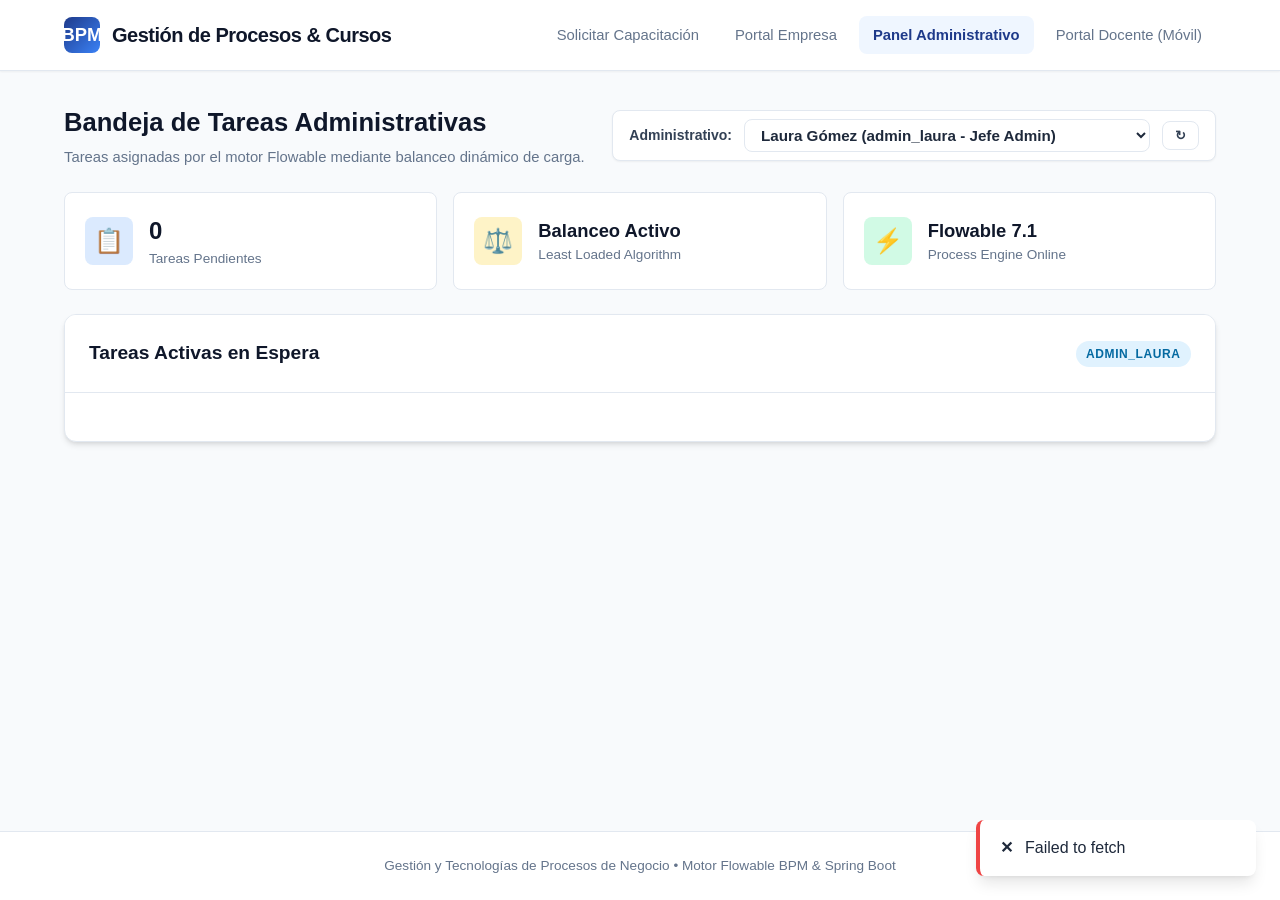
==== src/main/resources/static/panel-admin.html @ f0a2e505 "Creacion del repo" ====
<!DOCTYPE html>
<html lang="es">
<head>
  <meta charset="UTF-8">
  <meta name="viewport" content="width=device-width, initial-scale=1.0">
  <title>Panel Administrativo | Bandeja de Tareas Flowable</title>
  <link rel="stylesheet" href="css/style.css">
</head>
<body>

  <!-- HEADER -->
  <header class="header">
    <div class="header__container">
      <a href="index.html" class="header__brand">
        <div class="header__logo-icon">BPM</div>
        <span class="header__title">Gestión de Procesos & Cursos</span>
      </a>
      <nav class="header__nav">
        <a href="index.html" class="header__link">Solicitar Capacitación</a>
        <a href="panel-empresa.html" class="header__link">Portal Empresa</a>
        <a href="panel-admin.html" class="header__link header__link--active">Panel Administrativo</a>
        <a href="panel-docente.html" class="header__link">Portal Docente (Móvil)</a>
      </nav>
    </div>
  </header>

  <!-- CONTENIDO PRINCIPAL CON CSS GRID -->
  <main class="main-content">
    <div class="dashboard-grid">
      
      <!-- ENCABEZADO DEL DASHBOARD -->
      <div class="dashboard-grid__header">
        <div>
          <h1 class="card__title" style="font-size: 1.6rem;">Bandeja de Tareas Administrativas</h1>
          <p class="card__subtitle">Tareas asignadas por el motor Flowable mediante balanceo dinámico de carga.</p>
        </div>

        <!-- SELECTOR DE USUARIO ADMINISTRATIVO -->
        <div style="display: flex; align-items: center; gap: 0.75rem; background: #fff; padding: 0.5rem 1rem; border-radius: var(--radius-md); border: 1px solid var(--color-border); box-shadow: var(--shadow-sm);">
          <label for="select-usuario" class="form-label" style="margin: 0; white-space: nowrap;">Administrativo:</label>
          <select id="select-usuario" class="form-select" style="padding: 0.35rem 0.75rem; font-weight: 600;">
            <option value="admin_laura" selected>Laura Gómez (admin_laura - Jefe Admin)</option>
            <option value="admin_martin">Martín Pérez (admin_martin - Administrativo)</option>
            <option value="docente_carlos">Carlos Rodríguez (docente_carlos - Jefe Docente)</option>
          </select>
          <button id="btn-refrescar" class="btn btn--secondary btn--sm" title="Actualizar lista">↻</button>
        </div>
      </div>

      <!-- MÉTRICAS DE CONTROL (CSS GRID) -->
      <div class="dashboard-grid__stats">
        <div class="stat-card">
          <div class="stat-card__icon stat-card__icon--blue">📋</div>
          <div>
            <div id="stat-pendientes" class="stat-card__value">0</div>
            <div class="stat-card__label">Tareas Pendientes</div>
          </div>
        </div>

        <div class="stat-card">
          <div class="stat-card__icon stat-card__icon--amber">⚖️</div>
          <div>
            <div class="stat-card__value" style="font-size: 1.15rem;">Balanceo Activo</div>
            <div class="stat-card__label">Least Loaded Algorithm</div>
          </div>
        </div>

        <div class="stat-card">
          <div class="stat-card__icon stat-card__icon--green">⚡</div>
          <div>
            <div class="stat-card__value" style="font-size: 1.15rem;">Flowable 7.1</div>
            <div class="stat-card__label">Process Engine Online</div>
          </div>
        </div>
      </div>

      <!-- SECCIÓN PRINCIPAL: LISTADO DE TAREAS -->
      <div class="dashboard-grid__main">
        <section class="card">
          <header class="card__header" style="display: flex; justify-content: space-between; align-items: center;">
            <h2 class="card__title" style="font-size: 1.2rem;">Tareas Activas en Espera</h2>
            <span id="badge-usuario-activo" class="badge badge--progress">admin_laura</span>
          </header>

          <div class="card__body">
            <!-- Spinner / Loader -->
            <div id="loader" style="text-align: center; padding: 2rem; color: var(--color-text-muted);">
              Cargando tareas asignadas desde Flowable BPM...
            </div>

            <!-- Estado Vacío -->
            <div id="empty-state" style="display: none; text-align: center; padding: 3rem 1rem;">
              <span style="font-size: 3rem; display: block; margin-bottom: 0.5rem;">🎉</span>
              <h3 style="font-size: 1.15rem; color: var(--color-primary-dark);">¡Sin tareas pendientes!</h3>
              <p style="color: var(--color-text-muted); max-width: 400px; margin: 0.5rem auto 1rem;">Este administrativo no posee tareas pendientes en su bandeja actual.</p>
              <a href="index.html" class="btn btn--secondary btn--sm">Crear Nueva Solicitud</a>
            </div>

            <!-- Contenedor Grid de Tareas -->
            <div id="tasks-container" class="task-list" style="display: none;"></div>
          </div>
        </section>
      </div>

    </div>
  </main>

  <!-- MODAL DE COMPLETADO / REVISIÓN DE TAREA -->
  <div id="modal-completar" class="modal">
    <div class="modal__backdrop" onclick="cerrarModal()"></div>
    <div class="modal__dialog">
      <header class="card__header" style="display: flex; justify-content: space-between; align-items: center;">
        <h3 id="modal-tarea-titulo" class="card__title" style="font-size: 1.15rem;">Revisión de Solicitud</h3>
        <button onclick="cerrarModal()" class="btn btn--secondary btn--sm" style="border: none; font-size: 1.2rem; cursor: pointer;">✕</button>
      </header>

      <form id="form-modal-completar" class="card__body" style="display: flex; flex-direction: column; gap: 1rem;">
        <input type="hidden" id="modal-task-id">

        <div style="background: #f8fafc; padding: 0.875rem; border-radius: var(--radius-md); font-size: 0.875rem;">
          <p><strong>Curso:</strong> <span id="modal-info-curso">-</span></p>
          <p><strong>Solicitante:</strong> <span id="modal-info-solicitante">-</span></p>
          <p><strong>Cupo Estimado:</strong> <span id="modal-info-cupo">-</span></p>
        </div>

        <div class="form-group">
          <label class="form-label form-label--required">Dictamen Administrativo</label>
          <div style="display: flex; gap: 1.5rem; margin-top: 0.25rem;">
            <label style="display: flex; align-items: center; gap: 0.5rem; cursor: pointer;">
              <input type="radio" name="decision" value="true" checked>
              <strong style="color: var(--color-success);">Aprobar Curso</strong>
            </label>
            <label style="display: flex; align-items: center; gap: 0.5rem; cursor: pointer;">
              <input type="radio" name="decision" value="false">
              <strong style="color: var(--color-danger);">Rechazar Solicitud</strong>
            </label>
          </div>
        </div>

        <div class="form-group">
          <label for="modal-observaciones" class="form-label">Informe / Observaciones para el Historial</label>
          <textarea id="modal-observaciones" class="form-textarea" placeholder="Indique las justificaciones académicas o administrativas..." rows="3"></textarea>
        </div>

        <div class="card__footer" style="padding: 1rem 0 0 0; background: none;">
          <button type="button" onclick="cerrarModal()" class="btn btn--secondary">Cancelar</button>
          <button type="submit" id="btn-confirmar-completar" class="btn btn--primary">
            Confirmar Resolución
          </button>
        </div>
      </form>
    </div>
  </div>

  <!-- FOOTER -->
  <footer class="footer">
    <p>Gestión y Tecnologías de Procesos de Negocio • Motor Flowable BPM & Spring Boot</p>
  </footer>

  <!-- SCRIPTS -->
  <script src="js/api.js"></script>
  <script>
    let tareasActuales = [];

    document.addEventListener('DOMContentLoaded', () => {
      const selectUsuario = document.getElementById('select-usuario');
      const btnRefrescar = document.getElementById('btn-refrescar');
      const badgeUsuarioActivo = document.getElementById('badge-usuario-activo');
      const formModal = document.getElementById('form-modal-completar');

      // Carga inicial
      cargarTareas();

      selectUsuario.addEventListener('change', () => {
        badgeUsuarioActivo.textContent = selectUsuario.value;
        cargarTareas();
      });

      btnRefrescar.addEventListener('click', () => {
        cargarTareas();
      });

      formModal.addEventListener('submit', async (e) => {
        e.preventDefault();
        const taskId = document.getElementById('modal-task-id').value;
        const aprobado = document.querySelector('input[name="decision"]:checked').value === 'true';
        const observaciones = document.getElementById('modal-observaciones').value.trim();
        const btnConfirmar = document.getElementById('btn-confirmar-completar');

        try {
          btnConfirmar.disabled = true;
          btnConfirmar.textContent = 'Enviando a Flowable...';

          await api.completarTarea(taskId, {
            aprobado: aprobado,
            observaciones: observaciones || (aprobado ? 'Aprobado sin observaciones' : 'Rechazado por dictamen administrativo'),
            variablesAdicionales: {
              fechaResolucion: new Date().toISOString()
            }
          });

          showToast('Tarea completada exitosamente. Proceso actualizado.', 'success');
          cerrarModal();
          cargarTareas();
        } catch (error) {
          console.error(error);
          showToast(error.message, 'error');
        } finally {
          btnConfirmar.disabled = false;
          btnConfirmar.textContent = 'Confirmar Resolución';
        }
      });
    });

    async function cargarTareas() {
      const usuario = document.getElementById('select-usuario').value;
      const loader = document.getElementById('loader');
      const emptyState = document.getElementById('empty-state');
      const container = document.getElementById('tasks-container');
      const statPendientes = document.getElementById('stat-pendientes');

      loader.style.display = 'block';
      emptyState.style.display = 'none';
      container.style.display = 'none';
      container.innerHTML = '';

      try {
        tareasActuales = await api.obtenerTareasPendientes(usuario);
        statPendientes.textContent = tareasActuales.length;

        loader.style.display = 'none';

        if (tareasActuales.length === 0) {
          emptyState.style.display = 'block';
        } else {
          container.style.display = 'grid';
          tareasActuales.forEach(tarea => {
            container.appendChild(crearElementoTarea(tarea, usuario));
          });
        }
      } catch (err) {
        loader.style.display = 'none';
        console.error(err);
        showToast(err.message, 'error');
      }
    }

    function crearElementoTarea(tarea, usuarioActual) {
      const card = document.createElement('article');
      card.className = 'task-item';

      const vars = tarea.variables || {};
      const cursoNombre = vars.nombreCurso || 'Curso sin título';
      const cursoId = vars.cursoId || 'ID Desconocido';
      const solicitante = vars.emailSolicitante || 'No especificado';
      const fechaCreacion = tarea.createTime ? new Date(tarea.createTime).toLocaleDateString() : 'Hoy';

      card.innerHTML = `
        <div>
          <div class="task-item__header">
            <span class="badge badge--pending">TAREA BPM</span>
            <small style="color: var(--color-text-muted); font-size: 0.75rem;">${fechaCreacion}</small>
          </div>
          <h3 class="task-item__title" style="margin-top: 0.5rem;">${tarea.taskName}</h3>
          <div class="task-item__details" style="margin-top: 0.5rem;">
            <p><strong>Curso:</strong> ${cursoNombre}</p>
            <p><strong>Código:</strong> ${cursoId}</p>
            <p><strong>Solicitante:</strong> ${solicitante}</p>
          </div>
        </div>

        <div class="task-item__actions">
          <button class="btn btn--secondary btn--sm" onclick="reclamarTarea('${tarea.taskId}', '${usuarioActual}')" title="Asignar explícitamente a este usuario">
            Reclamar
          </button>
          <button class="btn btn--primary btn--sm" onclick="abrirModalCompletar('${tarea.taskId}')">
            Revisar & Completar →
          </button>
        </div>
      `;
      return card;
    }

    async function reclamarTarea(taskId, usuario) {
      try {
        await api.reclamarTarea(taskId, usuario);
        showToast(`Tarea ${taskId} reclamada por ${usuario}`, 'success');
        cargarTareas();
      } catch (err) {
        showToast(err.message, 'error');
      }
    }

    function abrirModalCompletar(taskId) {
      const tarea = tareasActuales.find(t => t.taskId === taskId);
      if (!tarea) return;

      const vars = tarea.variables || {};
      document.getElementById('modal-task-id').value = taskId;
      document.getElementById('modal-tarea-titulo').textContent = `${tarea.taskName} (${tarea.taskId.substring(0, 8)}...)`;
      document.getElementById('modal-info-curso').textContent = vars.nombreCurso || vars.cursoId || '-';
      document.getElementById('modal-info-solicitante').textContent = vars.emailSolicitante || '-';
      document.getElementById('modal-info-cupo').textContent = (vars.cupoMaximo || '-') + ' participantes';
      document.getElementById('modal-observaciones').value = '';

      document.getElementById('modal-completar').classList.add('modal--open');
    }

    function cerrarModal() {
      document.getElementById('modal-completar').classList.remove('modal--open');
    }
  </script>
</body>
</html>
---- src/main/resources/static/css/style.css ----
/* ==========================================================================
   GESTIÓN DE CURSOS BPM - ESTILOS BASE (BEM, FLEXBOX, CSS GRID)
   ========================================================================== */

:root {
  --color-primary: #1e3a8a;       /* Deep Navy */
  --color-primary-dark: #0f172a;  /* Dark Slate */
  --color-primary-light: #3b82f6; /* Modern Blue */
  --color-accent: #0ea5e9;        /* Sky Blue */
  --color-success: #10b981;       /* Emerald */
  --color-warning: #f59e0b;       /* Amber */
  --color-danger: #ef4444;        /* Rose */
  
  --color-bg: #f8fafc;
  --color-surface: #ffffff;
  --color-border: #e2e8f0;
  --color-text-main: #1e293b;
  --color-text-muted: #64748b;

  --shadow-sm: 0 1px 2px 0 rgb(0 0 0 / 0.05);
  --shadow-md: 0 4px 6px -1px rgb(0 0 0 / 0.1), 0 2px 4px -2px rgb(0 0 0 / 0.1);
  --shadow-lg: 0 10px 15px -3px rgb(0 0 0 / 0.1), 0 4px 6px -4px rgb(0 0 0 / 0.1);

  --radius-sm: 0.375rem;
  --radius-md: 0.5rem;
  --radius-lg: 0.75rem;
  --radius-full: 9999px;

  --transition-fast: 0.15s ease;
  --transition-normal: 0.25s ease;
}

*, *::before, *::after {
  box-sizing: border-box;
  margin: 0;
  padding: 0;
}

body {
  font-family: -apple-system, BlinkMacSystemFont, "Segoe UI", Roboto, "Helvetica Neue", Arial, sans-serif;
  background-color: var(--color-bg);
  color: var(--color-text-main);
  line-height: 1.5;
  min-height: 100vh;
  display: flex;
  flex-direction: column;
}

/* ==========================================================================
   BLOQUE: HEADER & NAVEGACIÓN
   ========================================================================== */
.header {
  background-color: var(--color-surface);
  border-bottom: 1px solid var(--color-border);
  box-shadow: var(--shadow-sm);
  position: sticky;
  top: 0;
  z-index: 50;
}

.header__container {
  max-width: 1200px;
  margin: 0 auto;
  padding: 1rem 1.5rem;
  display: flex;
  align-items: center;
  justify-content: space-between;
  flex-wrap: wrap;
  gap: 1rem;
}

.header__brand {
  display: flex;
  align-items: center;
  gap: 0.75rem;
  text-decoration: none;
  color: var(--color-primary-dark);
}

.header__logo-icon {
  width: 2.25rem;
  height: 2.25rem;
  background: linear-gradient(135deg, var(--color-primary), var(--color-primary-light));
  color: #fff;
  border-radius: var(--radius-md);
  display: flex;
  align-items: center;
  justify-content: center;
  font-weight: 700;
  font-size: 1.15rem;
}

.header__title {
  font-size: 1.25rem;
  font-weight: 700;
  letter-spacing: -0.025em;
}

.header__nav {
  display: flex;
  align-items: center;
  gap: 0.5rem;
}

.header__link {
  text-decoration: none;
  color: var(--color-text-muted);
  font-size: 0.925rem;
  font-weight: 500;
  padding: 0.5rem 0.875rem;
  border-radius: var(--radius-md);
  transition: all var(--transition-fast);
}

.header__link:hover {
  color: var(--color-primary);
  background-color: #f1f5f9;
}

.header__link--active {
  color: var(--color-primary);
  background-color: #eff6ff;
  font-weight: 600;
}

/* ==========================================================================
   LAYOUT PRINCIPAL
   ========================================================================== */
.main-content {
  flex: 1;
  max-width: 1200px;
  width: 100%;
  margin: 2rem auto;
  padding: 0 1.5rem;
}

/* ==========================================================================
   BLOQUE: CARD
   ========================================================================== */
.card {
  background-color: var(--color-surface);
  border: 1px solid var(--color-border);
  border-radius: var(--radius-lg);
  box-shadow: var(--shadow-md);
  overflow: hidden;
  transition: box-shadow var(--transition-fast);
}

.card:hover {
  box-shadow: var(--shadow-lg);
}

.card__header {
  padding: 1.5rem;
  border-bottom: 1px solid var(--color-border);
  background-color: #fff;
}

.card__title {
  font-size: 1.35rem;
  font-weight: 700;
  color: var(--color-primary-dark);
}

.card__subtitle {
  font-size: 0.925rem;
  color: var(--color-text-muted);
  margin-top: 0.25rem;
}

.card__body {
  padding: 1.5rem;
}

.card__footer {
  padding: 1.25rem 1.5rem;
  border-top: 1px solid var(--color-border);
  background-color: #f8fafc;
  display: flex;
  align-items: center;
  justify-content: flex-end;
  gap: 0.75rem;
}

/* ==========================================================================
   BLOQUE: FORMULARIOS
   ========================================================================== */
.form-grid {
  display: grid;
  grid-template-columns: repeat(auto-fit, minmax(280px, 1fr));
  gap: 1.25rem;
}

.form-group {
  display: flex;
  flex-direction: column;
  gap: 0.375rem;
}

.form-group--full {
  grid-column: 1 / -1;
}

.form-label {
  font-size: 0.875rem;
  font-weight: 600;
  color: #334155;
}

.form-label--required::after {
  content: " *";
  color: var(--color-danger);
}

.form-input,
.form-textarea,
.form-select {
  width: 100%;
  padding: 0.65rem 0.875rem;
  font-size: 0.95rem;
  color: var(--color-text-main);
  background-color: var(--color-surface);
  border: 1px solid var(--color-border);
  border-radius: var(--radius-md);
  outline: none;
  transition: border-color var(--transition-fast), box-shadow var(--transition-fast);
}

.form-input:focus,
.form-textarea:focus,
.form-select:focus {
  border-color: var(--color-primary-light);
  box-shadow: 0 0 0 3px rgba(59, 130, 246, 0.15);
}

.form-textarea {
  min-height: 100px;
  resize: vertical;
}

/* ==========================================================================
   BLOQUE: BOTONES
   ========================================================================== */
.btn {
  display: inline-flex;
  align-items: center;
  justify-content: center;
  gap: 0.5rem;
  padding: 0.65rem 1.25rem;
  font-size: 0.925rem;
  font-weight: 600;
  border-radius: var(--radius-md);
  border: 1px solid transparent;
  cursor: pointer;
  text-decoration: none;
  transition: all var(--transition-fast);
}

.btn:disabled {
  opacity: 0.6;
  cursor: not-allowed;
}

.btn--primary {
  background-color: var(--color-primary);
  color: #fff;
}

.btn--primary:hover:not(:disabled) {
  background-color: var(--color-primary-dark);
}

.btn--secondary {
  background-color: #fff;
  border-color: var(--color-border);
  color: #334155;
}

.btn--secondary:hover:not(:disabled) {
  background-color: #f1f5f9;
}

.btn--success {
  background-color: var(--color-success);
  color: #fff;
}

.btn--success:hover:not(:disabled) {
  background-color: #059669;
}

.btn--danger {
  background-color: var(--color-danger);
  color: #fff;
}

.btn--danger:hover:not(:disabled) {
  background-color: #dc2626;
}

.btn--sm {
  padding: 0.4rem 0.75rem;
  font-size: 0.825rem;
}

/* ==========================================================================
   BLOQUE: BADGES (ETIQUETAS DE ESTADO)
   ========================================================================== */
.badge {
  display: inline-flex;
  align-items: center;
  padding: 0.25rem 0.65rem;
  border-radius: var(--radius-full);
  font-size: 0.75rem;
  font-weight: 600;
  text-transform: uppercase;
  letter-spacing: 0.05em;
}

.badge--pending {
  background-color: #fef3c7;
  color: #92400e;
}

.badge--progress {
  background-color: #e0f2fe;
  color: #0369a1;
}

.badge--success {
  background-color: #d1fae5;
  color: #065f46;
}

.badge--danger {
  background-color: #fee2e2;
  color: #991b1b;
}

/* ==========================================================================
   CSS GRID: DASHBOARD ADMINISTRATIVO
   ========================================================================== */
.dashboard-grid {
  display: grid;
  grid-template-columns: repeat(12, 1fr);
  gap: 1.5rem;
}

.dashboard-grid__header {
  grid-column: span 12;
  display: flex;
  align-items: center;
  justify-content: space-between;
  flex-wrap: wrap;
  gap: 1rem;
}

.dashboard-grid__stats {
  grid-column: span 12;
  display: grid;
  grid-template-columns: repeat(auto-fit, minmax(220px, 1fr));
  gap: 1rem;
}

.stat-card {
  background: #fff;
  border: 1px solid var(--color-border);
  border-radius: var(--radius-md);
  padding: 1.25rem;
  display: flex;
  align-items: center;
  gap: 1rem;
}

.stat-card__icon {
  width: 3rem;
  height: 3rem;
  border-radius: var(--radius-md);
  display: flex;
  align-items: center;
  justify-content: center;
  font-size: 1.5rem;
}

.stat-card__icon--blue { background: #dbeafe; color: #1d4ed8; }
.stat-card__icon--amber { background: #fef3c7; color: #b45309; }
.stat-card__icon--green { background: #d1fae5; color: #047857; }

.stat-card__value {
  font-size: 1.5rem;
  font-weight: 700;
  color: var(--color-primary-dark);
}

.stat-card__label {
  font-size: 0.85rem;
  color: var(--color-text-muted);
}

.dashboard-grid__main {
  grid-column: span 12;
}

/* Tarjeta individual de Tarea Flowable */
.task-list {
  display: grid;
  grid-template-columns: repeat(auto-fill, minmax(340px, 1fr));
  gap: 1.25rem;
}

.task-item {
  background-color: var(--color-surface);
  border: 1px solid var(--color-border);
  border-radius: var(--radius-md);
  padding: 1.25rem;
  display: flex;
  flex-direction: column;
  justify-content: space-between;
  gap: 1rem;
  box-shadow: var(--shadow-sm);
  transition: transform var(--transition-fast), box-shadow var(--transition-fast);
}

.task-item:hover {
  transform: translateY(-2px);
  box-shadow: var(--shadow-md);
}

.task-item__header {
  display: flex;
  align-items: flex-start;
  justify-content: space-between;
  gap: 0.5rem;
}

.task-item__title {
  font-size: 1.05rem;
  font-weight: 600;
  color: var(--color-primary-dark);
}

.task-item__details {
  font-size: 0.85rem;
  color: var(--color-text-muted);
  display: flex;
  flex-direction: column;
  gap: 0.35rem;
}

.task-item__actions {
  display: flex;
  align-items: center;
  gap: 0.5rem;
  padding-top: 0.75rem;
  border-top: 1px solid #f1f5f9;
}

/* ==========================================================================
   BLOQUE: STEPPER (LÍNEA DE TIEMPO / ESTADO DEL CURSO)
   ========================================================================== */
.stepper {
  display: flex;
  align-items: center;
  justify-content: space-between;
  position: relative;
  margin: 2rem 0;
}

.stepper::before {
  content: "";
  position: absolute;
  top: 1.25rem;
  left: 2rem;
  right: 2rem;
  height: 3px;
  background-color: var(--color-border);
  z-index: 1;
}

.stepper__step {
  position: relative;
  z-index: 2;
  display: flex;
  flex-direction: column;
  align-items: center;
  gap: 0.5rem;
  background-color: var(--color-surface);
  padding: 0 0.5rem;
}

.stepper__circle {
  width: 2.5rem;
  height: 2.5rem;
  border-radius: 50%;
  background-color: #fff;
  border: 3px solid var(--color-border);
  display: flex;
  align-items: center;
  justify-content: center;
  font-weight: 700;
  font-size: 0.9rem;
  color: var(--color-text-muted);
  transition: all var(--transition-normal);
}

.stepper__step--active .stepper__circle {
  border-color: var(--color-primary-light);
  background-color: #eff6ff;
  color: var(--color-primary);
  box-shadow: 0 0 0 4px rgba(59, 130, 246, 0.2);
}

.stepper__step--completed .stepper__circle {
  border-color: var(--color-success);
  background-color: var(--color-success);
  color: #fff;
}

.stepper__label {
  font-size: 0.825rem;
  font-weight: 600;
  color: var(--color-text-muted);
  text-align: center;
}

.stepper__step--active .stepper__label {
  color: var(--color-primary);
}

/* ==========================================================================
   BLOQUE: MODAL DE RESOLUCIÓN
   ========================================================================== */
.modal {
  display: none;
  position: fixed;
  inset: 0;
  z-index: 100;
}

.modal--open {
  display: flex;
  align-items: center;
  justify-content: center;
}

.modal__backdrop {
  position: absolute;
  inset: 0;
  background-color: rgba(15, 23, 42, 0.6);
  backdrop-filter: blur(2px);
}

.modal__dialog {
  position: relative;
  z-index: 101;
  background-color: #fff;
  border-radius: var(--radius-lg);
  max-width: 520px;
  width: 90%;
  box-shadow: var(--shadow-lg);
  overflow: hidden;
  animation: modalFadeIn 0.2s ease-out;
}

@keyframes modalFadeIn {
  from { opacity: 0; transform: translateY(-10px) scale(0.98); }
  to { opacity: 1; transform: translateY(0) scale(1); }
}

/* ==========================================================================
   BLOQUE: TOAST NOTIFICATIONS
   ========================================================================== */
.toast-container {
  position: fixed;
  bottom: 1.5rem;
  right: 1.5rem;
  z-index: 200;
  display: flex;
  flex-direction: column;
  gap: 0.75rem;
}

.toast {
  background-color: #fff;
  border-left: 4px solid var(--color-primary);
  border-radius: var(--radius-md);
  padding: 1rem 1.25rem;
  box-shadow: var(--shadow-lg);
  display: flex;
  align-items: center;
  gap: 0.75rem;
  min-width: 280px;
  max-width: 400px;
  animation: slideInRight 0.3s ease;
}

.toast--success { border-color: var(--color-success); }
.toast--error { border-color: var(--color-danger); }
.toast--warning { border-color: var(--color-warning); }

@keyframes slideInRight {
  from { opacity: 0; transform: translateX(50px); }
  to { opacity: 1; transform: translateX(0); }
}

/* ==========================================================================
   FOOTER
   ========================================================================== */
.footer {
  background-color: var(--color-surface);
  border-top: 1px solid var(--color-border);
  padding: 1.5rem;
  text-align: center;
  font-size: 0.85rem;
  color: var(--color-text-muted);
  margin-top: auto;
}

/* RESPONSIVE */
@media (max-width: 768px) {
  .header__container {
    flex-direction: column;
    align-items: flex-start;
  }
  .stepper {
    flex-direction: column;
    gap: 1.5rem;
  }
  .stepper::before {
    display: none;
  }
}
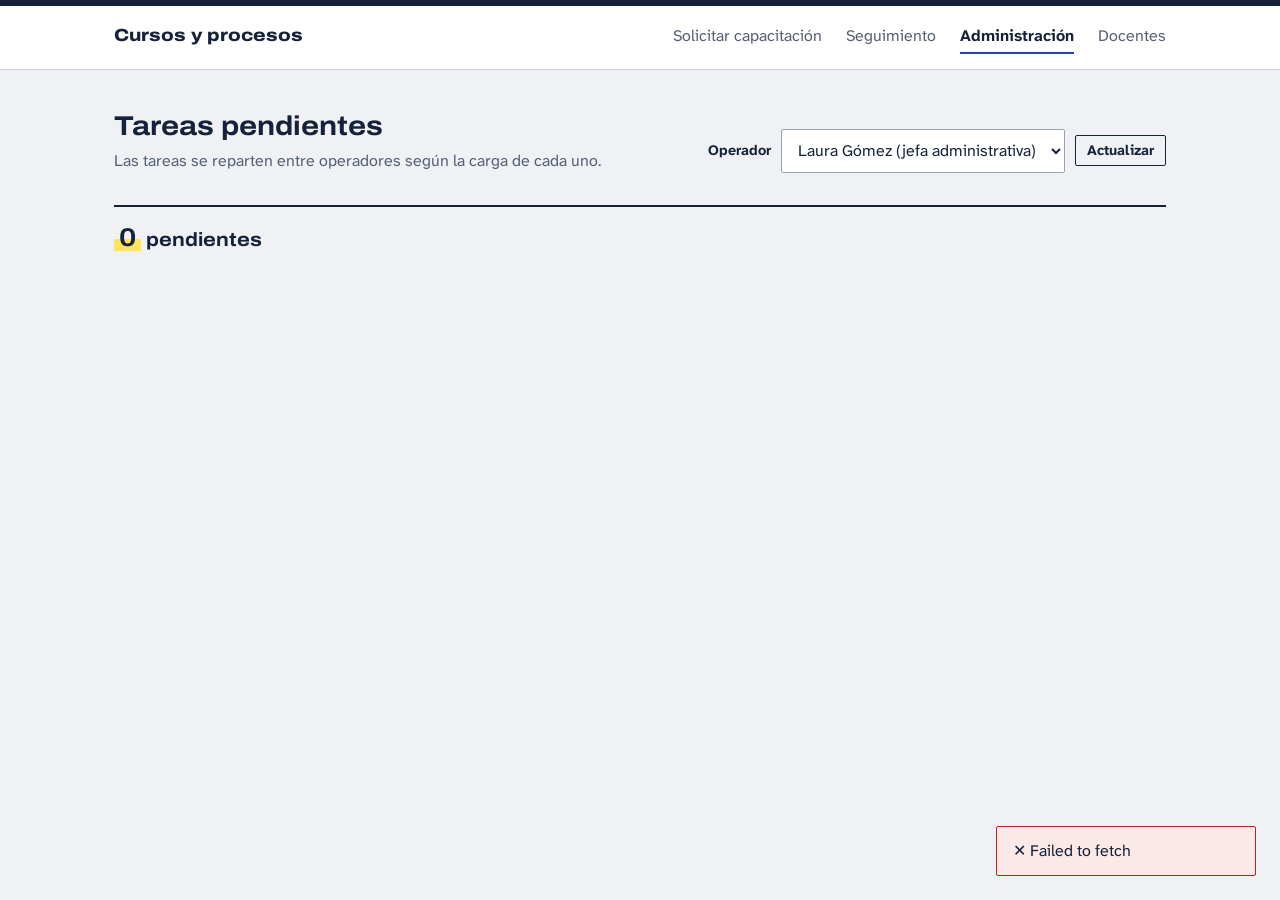
==== commit 178213e3: "implementacion del login con flowable" ====
--- a/src/main/resources/static/panel-admin.html
+++ b/src/main/resources/static/panel-admin.html
@@ -2,313 +2,184 @@
 <html lang="es">
 <head>
   <meta charset="UTF-8">
-  <meta name="viewport" content="width=device-width, initial-scale=1.0">
-  <title>Panel Administrativo | Bandeja de Tareas Flowable</title>
+  <meta name="viewport" content="width=device-width, initial-scale=1">
+  <title>Administración: tareas pendientes</title>
+  <link rel="preconnect" href="https://fonts.googleapis.com">
+  <link rel="preconnect" href="https://fonts.gstatic.com" crossorigin>
+  <link href="https://fonts.googleapis.com/css2?family=Archivo:wdth,wght@100..125,500..800&family=Atkinson+Hyperlegible+Next:wght@400..700&display=swap" rel="stylesheet">
   <link rel="stylesheet" href="css/style.css">
 </head>
 <body>
-
-  <!-- HEADER -->
-  <header class="header">
-    <div class="header__container">
-      <a href="index.html" class="header__brand">
-        <div class="header__logo-icon">BPM</div>
-        <span class="header__title">Gestión de Procesos & Cursos</span>
-      </a>
-      <nav class="header__nav">
-        <a href="index.html" class="header__link">Solicitar Capacitación</a>
-        <a href="panel-empresa.html" class="header__link">Portal Empresa</a>
-        <a href="panel-admin.html" class="header__link header__link--active">Panel Administrativo</a>
-        <a href="panel-docente.html" class="header__link">Portal Docente (Móvil)</a>
+  <header class="cabecera">
+    <div class="cabecera-in">
+      <a class="marca" href="index.html">Cursos y procesos</a>
+      <nav class="nav" aria-label="Principal">
+        <a href="index.html">Solicitar capacitación</a>
+        <a href="panel-empresa.html">Seguimiento</a>
+        <a href="panel-admin.html" aria-current="page">Administración</a>
+        <a href="panel-docente.html">Docentes</a>
       </nav>
     </div>
   </header>
 
-  <!-- CONTENIDO PRINCIPAL CON CSS GRID -->
-  <main class="main-content">
-    <div class="dashboard-grid">
-      
-      <!-- ENCABEZADO DEL DASHBOARD -->
-      <div class="dashboard-grid__header">
-        <div>
-          <h1 class="card__title" style="font-size: 1.6rem;">Bandeja de Tareas Administrativas</h1>
-          <p class="card__subtitle">Tareas asignadas por el motor Flowable mediante balanceo dinámico de carga.</p>
-        </div>
+  <main class="pagina">
+    <div class="encabezado">
+      <div>
+        <h1>Tareas pendientes</h1>
+        <p>Las tareas se reparten entre operadores según la carga de cada uno.</p>
+      </div>
+      <div class="operador">
+        <label for="operador">Operador</label>
+        <select id="operador">
+          <option value="admin_laura" selected>Laura Gómez (jefa administrativa)</option>
+          <option value="admin_martin">Martín Pérez (administrativo)</option>
+          <option value="docente_carlos">Carlos Rodríguez (jefe docente)</option>
+        </select>
+        <button type="button" id="btn-actualizar" class="boton boton-sec chico">Actualizar</button>
+      </div>
+    </div>
 
-        <!-- SELECTOR DE USUARIO ADMINISTRATIVO -->
-        <div style="display: flex; align-items: center; gap: 0.75rem; background: #fff; padding: 0.5rem 1rem; border-radius: var(--radius-md); border: 1px solid var(--color-border); box-shadow: var(--shadow-sm);">
-          <label for="select-usuario" class="form-label" style="margin: 0; white-space: nowrap;">Administrativo:</label>
-          <select id="select-usuario" class="form-select" style="padding: 0.35rem 0.75rem; font-weight: 600;">
-            <option value="admin_laura" selected>Laura Gómez (admin_laura - Jefe Admin)</option>
-            <option value="admin_martin">Martín Pérez (admin_martin - Administrativo)</option>
-            <option value="docente_carlos">Carlos Rodríguez (docente_carlos - Jefe Docente)</option>
-          </select>
-          <button id="btn-refrescar" class="btn btn--secondary btn--sm" title="Actualizar lista">↻</button>
-        </div>
+    <section class="bloque">
+      <h2><span id="pendientes" class="recuento">0</span> pendientes</h2>
+
+      <p id="cargando" class="cargando">Cargando tareas…</p>
+
+      <div id="vacio" class="vacio" hidden>
+        <p>No hay tareas para revisar.</p>
+        <a href="index.html" class="boton boton-sec chico">Cargar una solicitud</a>
       </div>
 
-      <!-- MÉTRICAS DE CONTROL (CSS GRID) -->
-      <div class="dashboard-grid__stats">
-        <div class="stat-card">
-          <div class="stat-card__icon stat-card__icon--blue">📋</div>
-          <div>
-            <div id="stat-pendientes" class="stat-card__value">0</div>
-            <div class="stat-card__label">Tareas Pendientes</div>
-          </div>
-        </div>
-
-        <div class="stat-card">
-          <div class="stat-card__icon stat-card__icon--amber">⚖️</div>
-          <div>
-            <div class="stat-card__value" style="font-size: 1.15rem;">Balanceo Activo</div>
-            <div class="stat-card__label">Least Loaded Algorithm</div>
-          </div>
-        </div>
-
-        <div class="stat-card">
-          <div class="stat-card__icon stat-card__icon--green">⚡</div>
-          <div>
-            <div class="stat-card__value" style="font-size: 1.15rem;">Flowable 7.1</div>
-            <div class="stat-card__label">Process Engine Online</div>
-          </div>
-        </div>
+      <div id="tabla" class="tabla-scroll" hidden>
+        <table>
+          <thead>
+            <tr><th>Tarea</th><th>Curso</th><th>Código</th><th>Solicitante</th><th>Recibida</th><th></th></tr>
+          </thead>
+          <tbody id="filas"></tbody>
+        </table>
       </div>
-
-      <!-- SECCIÓN PRINCIPAL: LISTADO DE TAREAS -->
-      <div class="dashboard-grid__main">
-        <section class="card">
-          <header class="card__header" style="display: flex; justify-content: space-between; align-items: center;">
-            <h2 class="card__title" style="font-size: 1.2rem;">Tareas Activas en Espera</h2>
-            <span id="badge-usuario-activo" class="badge badge--progress">admin_laura</span>
-          </header>
-
-          <div class="card__body">
-            <!-- Spinner / Loader -->
-            <div id="loader" style="text-align: center; padding: 2rem; color: var(--color-text-muted);">
-              Cargando tareas asignadas desde Flowable BPM...
-            </div>
-
-            <!-- Estado Vacío -->
-            <div id="empty-state" style="display: none; text-align: center; padding: 3rem 1rem;">
-              <span style="font-size: 3rem; display: block; margin-bottom: 0.5rem;">🎉</span>
-              <h3 style="font-size: 1.15rem; color: var(--color-primary-dark);">¡Sin tareas pendientes!</h3>
-              <p style="color: var(--color-text-muted); max-width: 400px; margin: 0.5rem auto 1rem;">Este administrativo no posee tareas pendientes en su bandeja actual.</p>
-              <a href="index.html" class="btn btn--secondary btn--sm">Crear Nueva Solicitud</a>
-            </div>
-
-            <!-- Contenedor Grid de Tareas -->
-            <div id="tasks-container" class="task-list" style="display: none;"></div>
-          </div>
-        </section>
-      </div>
-
-    </div>
+    </section>
   </main>
 
-  <!-- MODAL DE COMPLETADO / REVISIÓN DE TAREA -->
-  <div id="modal-completar" class="modal">
-    <div class="modal__backdrop" onclick="cerrarModal()"></div>
-    <div class="modal__dialog">
-      <header class="card__header" style="display: flex; justify-content: space-between; align-items: center;">
-        <h3 id="modal-tarea-titulo" class="card__title" style="font-size: 1.15rem;">Revisión de Solicitud</h3>
-        <button onclick="cerrarModal()" class="btn btn--secondary btn--sm" style="border: none; font-size: 1.2rem; cursor: pointer;">✕</button>
-      </header>
+  <dialog id="revision" aria-labelledby="rev-titulo">
+    <form id="form-revision">
+      <h2 id="rev-titulo"></h2>
+      <dl class="datos">
+        <div><dt>Curso</dt><dd id="rev-curso"></dd></div>
+        <div><dt>Solicitante</dt><dd id="rev-solicitante"></dd></div>
+        <div><dt>Cupo</dt><dd id="rev-cupo"></dd></div>
+      </dl>
+      <div class="campo">
+        <label for="rev-obs">Observaciones para el historial <span class="pista">(opcional)</span></label>
+        <textarea id="rev-obs" placeholder="Justificación académica o administrativa"></textarea>
+      </div>
+      <div class="acciones">
+        <button type="button" id="rev-cancelar" class="boton boton-sec">Cancelar</button>
+        <button type="submit" value="rechazar" class="boton boton-no">Rechazar</button>
+        <button type="submit" value="aprobar" class="boton boton-ok">Aprobar</button>
+      </div>
+    </form>
+  </dialog>
 
-      <form id="form-modal-completar" class="card__body" style="display: flex; flex-direction: column; gap: 1rem;">
-        <input type="hidden" id="modal-task-id">
-
-        <div style="background: #f8fafc; padding: 0.875rem; border-radius: var(--radius-md); font-size: 0.875rem;">
-          <p><strong>Curso:</strong> <span id="modal-info-curso">-</span></p>
-          <p><strong>Solicitante:</strong> <span id="modal-info-solicitante">-</span></p>
-          <p><strong>Cupo Estimado:</strong> <span id="modal-info-cupo">-</span></p>
-        </div>
-
-        <div class="form-group">
-          <label class="form-label form-label--required">Dictamen Administrativo</label>
-          <div style="display: flex; gap: 1.5rem; margin-top: 0.25rem;">
-            <label style="display: flex; align-items: center; gap: 0.5rem; cursor: pointer;">
-              <input type="radio" name="decision" value="true" checked>
-              <strong style="color: var(--color-success);">Aprobar Curso</strong>
-            </label>
-            <label style="display: flex; align-items: center; gap: 0.5rem; cursor: pointer;">
-              <input type="radio" name="decision" value="false">
-              <strong style="color: var(--color-danger);">Rechazar Solicitud</strong>
-            </label>
-          </div>
-        </div>
-
-        <div class="form-group">
-          <label for="modal-observaciones" class="form-label">Informe / Observaciones para el Historial</label>
-          <textarea id="modal-observaciones" class="form-textarea" placeholder="Indique las justificaciones académicas o administrativas..." rows="3"></textarea>
-        </div>
-
-        <div class="card__footer" style="padding: 1rem 0 0 0; background: none;">
-          <button type="button" onclick="cerrarModal()" class="btn btn--secondary">Cancelar</button>
-          <button type="submit" id="btn-confirmar-completar" class="btn btn--primary">
-            Confirmar Resolución
-          </button>
-        </div>
-      </form>
-    </div>
-  </div>
-
-  <!-- FOOTER -->
-  <footer class="footer">
-    <p>Gestión y Tecnologías de Procesos de Negocio • Motor Flowable BPM & Spring Boot</p>
-  </footer>
-
-  <!-- SCRIPTS -->
   <script src="js/api.js"></script>
   <script>
-    let tareasActuales = [];
+    const $ = (id) => document.getElementById(id);
+    let tareas = [];
+    let tareaActiva = null;
 
-    document.addEventListener('DOMContentLoaded', () => {
-      const selectUsuario = document.getElementById('select-usuario');
-      const btnRefrescar = document.getElementById('btn-refrescar');
-      const badgeUsuarioActivo = document.getElementById('badge-usuario-activo');
-      const formModal = document.getElementById('form-modal-completar');
+    // Crea elementos sin pasar por innerHTML: lo que venga de Flowable se muestra como texto.
+    function h(tag, attrs = {}, ...hijos) {
+      const el = document.createElement(tag);
+      for (const [k, v] of Object.entries(attrs)) {
+        if (k === 'class') el.className = v;
+        else if (k.startsWith('on')) el.addEventListener(k.slice(2), v);
+        else el.setAttribute(k, v);
+      }
+      el.append(...hijos);
+      return el;
+    }
 
-      // Carga inicial
-      cargarTareas();
+    function fila(t) {
+      const v = t.variables || {};
+      return h('tr', {},
+        h('td', {}, t.taskName),
+        h('td', {}, v.nombreCurso || 'Sin título'),
+        h('td', { class: 'codigo' }, v.cursoId || '—'),
+        h('td', {}, v.emailSolicitante || '—'),
+        h('td', {}, t.createTime ? new Date(t.createTime).toLocaleDateString('es-AR') : 'Hoy'),
+        h('td', { class: 'acc' },
+          h('button', { type: 'button', class: 'enlace', onclick: () => reclamar(t.taskId) }, 'Reclamar'),
+          h('button', { type: 'button', class: 'boton chico', onclick: () => abrir(t) }, 'Revisar')
+        )
+      );
+    }
 
-      selectUsuario.addEventListener('change', () => {
-        badgeUsuarioActivo.textContent = selectUsuario.value;
-        cargarTareas();
-      });
-
-      btnRefrescar.addEventListener('click', () => {
-        cargarTareas();
-      });
-
-      formModal.addEventListener('submit', async (e) => {
-        e.preventDefault();
-        const taskId = document.getElementById('modal-task-id').value;
-        const aprobado = document.querySelector('input[name="decision"]:checked').value === 'true';
-        const observaciones = document.getElementById('modal-observaciones').value.trim();
-        const btnConfirmar = document.getElementById('btn-confirmar-completar');
-
-        try {
-          btnConfirmar.disabled = true;
-          btnConfirmar.textContent = 'Enviando a Flowable...';
-
-          await api.completarTarea(taskId, {
-            aprobado: aprobado,
-            observaciones: observaciones || (aprobado ? 'Aprobado sin observaciones' : 'Rechazado por dictamen administrativo'),
-            variablesAdicionales: {
-              fechaResolucion: new Date().toISOString()
-            }
-          });
-
-          showToast('Tarea completada exitosamente. Proceso actualizado.', 'success');
-          cerrarModal();
-          cargarTareas();
-        } catch (error) {
-          console.error(error);
-          showToast(error.message, 'error');
-        } finally {
-          btnConfirmar.disabled = false;
-          btnConfirmar.textContent = 'Confirmar Resolución';
-        }
-      });
-    });
-
-    async function cargarTareas() {
-      const usuario = document.getElementById('select-usuario').value;
-      const loader = document.getElementById('loader');
-      const emptyState = document.getElementById('empty-state');
-      const container = document.getElementById('tasks-container');
-      const statPendientes = document.getElementById('stat-pendientes');
-
-      loader.style.display = 'block';
-      emptyState.style.display = 'none';
-      container.style.display = 'none';
-      container.innerHTML = '';
-
+    async function cargar() {
+      $('cargando').hidden = false;
+      $('vacio').hidden = true;
+      $('tabla').hidden = true;
       try {
-        tareasActuales = await api.obtenerTareasPendientes(usuario);
-        statPendientes.textContent = tareasActuales.length;
-
-        loader.style.display = 'none';
-
-        if (tareasActuales.length === 0) {
-          emptyState.style.display = 'block';
-        } else {
-          container.style.display = 'grid';
-          tareasActuales.forEach(tarea => {
-            container.appendChild(crearElementoTarea(tarea, usuario));
-          });
-        }
+        tareas = await api.obtenerTareasPendientes($('operador').value);
+        $('pendientes').textContent = tareas.length;
+        $('cargando').hidden = true;
+        if (!tareas.length) { $('vacio').hidden = false; return; }
+        $('filas').replaceChildren(...tareas.map(fila));
+        $('tabla').hidden = false;
       } catch (err) {
-        loader.style.display = 'none';
+        $('cargando').hidden = true;
         console.error(err);
         showToast(err.message, 'error');
       }
     }
 
-    function crearElementoTarea(tarea, usuarioActual) {
-      const card = document.createElement('article');
-      card.className = 'task-item';
-
-      const vars = tarea.variables || {};
-      const cursoNombre = vars.nombreCurso || 'Curso sin título';
-      const cursoId = vars.cursoId || 'ID Desconocido';
-      const solicitante = vars.emailSolicitante || 'No especificado';
-      const fechaCreacion = tarea.createTime ? new Date(tarea.createTime).toLocaleDateString() : 'Hoy';
-
-      card.innerHTML = `
-        <div>
-          <div class="task-item__header">
-            <span class="badge badge--pending">TAREA BPM</span>
-            <small style="color: var(--color-text-muted); font-size: 0.75rem;">${fechaCreacion}</small>
-          </div>
-          <h3 class="task-item__title" style="margin-top: 0.5rem;">${tarea.taskName}</h3>
-          <div class="task-item__details" style="margin-top: 0.5rem;">
-            <p><strong>Curso:</strong> ${cursoNombre}</p>
-            <p><strong>Código:</strong> ${cursoId}</p>
-            <p><strong>Solicitante:</strong> ${solicitante}</p>
-          </div>
-        </div>
-
-        <div class="task-item__actions">
-          <button class="btn btn--secondary btn--sm" onclick="reclamarTarea('${tarea.taskId}', '${usuarioActual}')" title="Asignar explícitamente a este usuario">
-            Reclamar
-          </button>
-          <button class="btn btn--primary btn--sm" onclick="abrirModalCompletar('${tarea.taskId}')">
-            Revisar & Completar →
-          </button>
-        </div>
-      `;
-      return card;
-    }
-
-    async function reclamarTarea(taskId, usuario) {
+    async function reclamar(taskId) {
+      const usuario = $('operador').value;
       try {
         await api.reclamarTarea(taskId, usuario);
-        showToast(`Tarea ${taskId} reclamada por ${usuario}`, 'success');
-        cargarTareas();
+        showToast(`Tarea reclamada por ${usuario}`, 'success');
+        cargar();
       } catch (err) {
         showToast(err.message, 'error');
       }
     }
 
-    function abrirModalCompletar(taskId) {
-      const tarea = tareasActuales.find(t => t.taskId === taskId);
-      if (!tarea) return;
-
-      const vars = tarea.variables || {};
-      document.getElementById('modal-task-id').value = taskId;
-      document.getElementById('modal-tarea-titulo').textContent = `${tarea.taskName} (${tarea.taskId.substring(0, 8)}...)`;
-      document.getElementById('modal-info-curso').textContent = vars.nombreCurso || vars.cursoId || '-';
-      document.getElementById('modal-info-solicitante').textContent = vars.emailSolicitante || '-';
-      document.getElementById('modal-info-cupo').textContent = (vars.cupoMaximo || '-') + ' participantes';
-      document.getElementById('modal-observaciones').value = '';
-
-      document.getElementById('modal-completar').classList.add('modal--open');
+    function abrir(t) {
+      const v = t.variables || {};
+      tareaActiva = t;
+      $('rev-titulo').textContent = t.taskName;
+      $('rev-curso').textContent = v.nombreCurso || v.cursoId || '-';
+      $('rev-solicitante').textContent = v.emailSolicitante || '-';
+      $('rev-cupo').textContent = v.cupoMaximo ? `${v.cupoMaximo} participantes` : '-';
+      $('rev-obs').value = '';
+      $('revision').showModal();
     }
 
-    function cerrarModal() {
-      document.getElementById('modal-completar').classList.remove('modal--open');
-    }
+    $('form-revision').addEventListener('submit', async (e) => {
+      e.preventDefault();
+      const aprobado = e.submitter.value === 'aprobar';
+      const botones = e.target.querySelectorAll('button');
+      botones.forEach((b) => { b.disabled = true; });
+      try {
+        await api.completarTarea(tareaActiva.taskId, {
+          aprobado,
+          observaciones: $('rev-obs').value.trim() ||
+            (aprobado ? 'Aprobado sin observaciones' : 'Rechazado por dictamen administrativo'),
+          variablesAdicionales: { fechaResolucion: new Date().toISOString() }
+        });
+        showToast(aprobado ? 'Curso aprobado' : 'Solicitud rechazada', 'success');
+        $('revision').close();
+        cargar();
+      } catch (err) {
+        console.error(err);
+        showToast(err.message, 'error');
+      } finally {
+        botones.forEach((b) => { b.disabled = false; });
+      }
+    });
+
+    $('rev-cancelar').addEventListener('click', () => $('revision').close());
+    $('operador').addEventListener('change', cargar);
+    $('btn-actualizar').addEventListener('click', cargar);
+    cargar();
   </script>
 </body>
 </html>
--- a/src/main/resources/static/css/style.css
+++ b/src/main/resources/static/css/style.css
@@ -1,632 +1,442 @@
-/* ==========================================================================
-   GESTIÓN DE CURSOS BPM - ESTILOS BASE (BEM, FLEXBOX, CSS GRID)
-   ========================================================================== */
-
 :root {
-  --color-primary: #1e3a8a;       /* Deep Navy */
-  --color-primary-dark: #0f172a;  /* Dark Slate */
-  --color-primary-light: #3b82f6; /* Modern Blue */
-  --color-accent: #0ea5e9;        /* Sky Blue */
-  --color-success: #10b981;       /* Emerald */
-  --color-warning: #f59e0b;       /* Amber */
-  --color-danger: #ef4444;        /* Rose */
-  
-  --color-bg: #f8fafc;
-  --color-surface: #ffffff;
-  --color-border: #e2e8f0;
-  --color-text-main: #1e293b;
-  --color-text-muted: #64748b;
-
-  --shadow-sm: 0 1px 2px 0 rgb(0 0 0 / 0.05);
-  --shadow-md: 0 4px 6px -1px rgb(0 0 0 / 0.1), 0 2px 4px -2px rgb(0 0 0 / 0.1);
-  --shadow-lg: 0 10px 15px -3px rgb(0 0 0 / 0.1), 0 4px 6px -4px rgb(0 0 0 / 0.1);
-
-  --radius-sm: 0.375rem;
-  --radius-md: 0.5rem;
-  --radius-lg: 0.75rem;
-  --radius-full: 9999px;
-
-  --transition-fast: 0.15s ease;
-  --transition-normal: 0.25s ease;
-}
-
-*, *::before, *::after {
-  box-sizing: border-box;
-  margin: 0;
-  padding: 0;
-}
+  --hoja: #eff1f4;
+  --papel: #fff;
+  --tinta: #16213a;
+  --grafito: #566074;
+  --regla: #cdd2db;
+  --regla-fuerte: #9aa3b2;
+  --lapicera: #1f43b8;
+  --lapicera-oscura: #162f87;
+  --sello: #b3261e;
+  --sello-fondo: #fbe9e7;
+  --visto: #1d6f46;
+  --visto-fondo: #e4f2ea;
+  --marcador: #ffe45c;
+  --aviso-fondo: #fff3b8;
+  --f-titulo: "Archivo", "Arial Narrow", Arial, sans-serif;
+  --f-texto: "Atkinson Hyperlegible Next", system-ui, sans-serif;
+  --r: 2px;
+  --ancho: 1100px;
+}
+
+*, *::before, *::after { box-sizing: border-box; margin: 0; padding: 0; }
+[hidden] { display: none !important; }
 
 body {
-  font-family: -apple-system, BlinkMacSystemFont, "Segoe UI", Roboto, "Helvetica Neue", Arial, sans-serif;
-  background-color: var(--color-bg);
-  color: var(--color-text-main);
-  line-height: 1.5;
   min-height: 100vh;
-  display: flex;
-  flex-direction: column;
-}
-
-/* ==========================================================================
-   BLOQUE: HEADER & NAVEGACIÓN
-   ========================================================================== */
-.header {
-  background-color: var(--color-surface);
-  border-bottom: 1px solid var(--color-border);
-  box-shadow: var(--shadow-sm);
-  position: sticky;
-  top: 0;
-  z-index: 50;
-}
-
-.header__container {
-  max-width: 1200px;
+  font: 1rem/1.5 var(--f-texto);
+  font-variant-numeric: tabular-nums;
+  background: var(--hoja);
+  color: var(--tinta);
+}
+
+h1, h2, h3 {
+  font-family: var(--f-titulo);
+  font-stretch: 112%;
+  font-weight: 700;
+  line-height: 1.2;
+}
+h1 { font-size: 1.7rem; }
+h2 { font-size: 1.2rem; }
+h3 { font-size: 1.05rem; }
+
+a { color: var(--lapicera); }
+:focus-visible { outline: 2px solid var(--lapicera); outline-offset: 2px; }
+
+/* Cabecera */
+.cabecera { background: var(--papel); border-top: 6px solid var(--tinta); border-bottom: 1px solid var(--regla); }
+.cabecera-in {
+  max-width: var(--ancho);
   margin: 0 auto;
-  padding: 1rem 1.5rem;
-  display: flex;
-  align-items: center;
-  justify-content: space-between;
-  flex-wrap: wrap;
+  padding: 0.9rem 1.5rem;
+  display: flex;
+  flex-wrap: wrap;
+  align-items: baseline;
+  justify-content: space-between;
+  gap: 0.5rem 2rem;
+}
+.marca { font: 800 1.1rem var(--f-titulo); font-stretch: 115%; color: var(--tinta); text-decoration: none; }
+.nav { display: flex; flex-wrap: wrap; gap: 0.25rem 1.5rem; }
+.nav a { color: var(--grafito); text-decoration: none; padding: 0.25rem 0; border-bottom: 2px solid transparent; }
+.nav a:hover { color: var(--tinta); border-bottom-color: var(--regla-fuerte); }
+.nav a[aria-current="page"] { color: var(--tinta); font-weight: 700; border-bottom-color: var(--lapicera); }
+
+/* Página */
+.pagina { max-width: var(--ancho); margin: 2.5rem auto 4rem; padding: 0 1.5rem; }
+.encabezado {
+  display: flex;
+  flex-wrap: wrap;
+  align-items: flex-end;
+  justify-content: space-between;
   gap: 1rem;
-}
-
-.header__brand {
-  display: flex;
-  align-items: center;
-  gap: 0.75rem;
-  text-decoration: none;
-  color: var(--color-primary-dark);
-}
-
-.header__logo-icon {
-  width: 2.25rem;
-  height: 2.25rem;
-  background: linear-gradient(135deg, var(--color-primary), var(--color-primary-light));
-  color: #fff;
-  border-radius: var(--radius-md);
-  display: flex;
-  align-items: center;
-  justify-content: center;
-  font-weight: 700;
-  font-size: 1.15rem;
-}
-
-.header__title {
-  font-size: 1.25rem;
-  font-weight: 700;
-  letter-spacing: -0.025em;
-}
-
-.header__nav {
-  display: flex;
-  align-items: center;
-  gap: 0.5rem;
-}
-
-.header__link {
-  text-decoration: none;
-  color: var(--color-text-muted);
-  font-size: 0.925rem;
-  font-weight: 500;
-  padding: 0.5rem 0.875rem;
-  border-radius: var(--radius-md);
-  transition: all var(--transition-fast);
-}
-
-.header__link:hover {
-  color: var(--color-primary);
-  background-color: #f1f5f9;
-}
-
-.header__link--active {
-  color: var(--color-primary);
-  background-color: #eff6ff;
-  font-weight: 600;
-}
-
-/* ==========================================================================
-   LAYOUT PRINCIPAL
-   ========================================================================== */
-.main-content {
-  flex: 1;
-  max-width: 1200px;
+  margin-bottom: 2rem;
+}
+.encabezado p { margin-top: 0.4rem; max-width: 62ch; color: var(--grafito); }
+.bloque { border-top: 2px solid var(--tinta); padding-top: 1rem; }
+.bloque + .bloque { margin-top: 2.5rem; }
+.bloque > h2 { margin-bottom: 1rem; }
+
+/* Formularios */
+.campos { display: grid; grid-template-columns: repeat(auto-fit, minmax(260px, 1fr)); gap: 1.25rem 1.5rem; }
+.campo { display: flex; flex-direction: column; gap: 0.35rem; }
+.campo.ancho { grid-column: 1 / -1; }
+label { font-size: 0.9rem; font-weight: 700; }
+.pista { font-weight: 400; color: var(--grafito); }
+
+input:not([type="radio"]):not([type="checkbox"]), select, textarea {
   width: 100%;
-  margin: 2rem auto;
-  padding: 0 1.5rem;
-}
-
-/* ==========================================================================
-   BLOQUE: CARD
-   ========================================================================== */
-.card {
-  background-color: var(--color-surface);
-  border: 1px solid var(--color-border);
-  border-radius: var(--radius-lg);
-  box-shadow: var(--shadow-md);
-  overflow: hidden;
-  transition: box-shadow var(--transition-fast);
-}
-
-.card:hover {
-  box-shadow: var(--shadow-lg);
-}
-
-.card__header {
-  padding: 1.5rem;
-  border-bottom: 1px solid var(--color-border);
-  background-color: #fff;
-}
-
-.card__title {
-  font-size: 1.35rem;
-  font-weight: 700;
-  color: var(--color-primary-dark);
-}
-
-.card__subtitle {
-  font-size: 0.925rem;
-  color: var(--color-text-muted);
-  margin-top: 0.25rem;
-}
-
-.card__body {
-  padding: 1.5rem;
-}
-
-.card__footer {
-  padding: 1.25rem 1.5rem;
-  border-top: 1px solid var(--color-border);
-  background-color: #f8fafc;
-  display: flex;
-  align-items: center;
+  padding: 0.6rem 0.75rem;
+  font: inherit;
+  color: var(--tinta);
+  background: var(--papel);
+  border: 1px solid var(--regla-fuerte);
+  border-radius: var(--r);
+}
+input:focus, select:focus, textarea:focus { border-color: var(--lapicera); }
+textarea { min-height: 6.5rem; resize: vertical; }
+
+.buscador { display: flex; flex-wrap: wrap; gap: 0.75rem; }
+.buscador input { flex: 1; min-width: 260px; }
+
+.acciones {
+  display: flex;
+  flex-wrap: wrap;
   justify-content: flex-end;
   gap: 0.75rem;
-}
-
-/* ==========================================================================
-   BLOQUE: FORMULARIOS
-   ========================================================================== */
-.form-grid {
+  margin-top: 1.5rem;
+  padding-top: 1rem;
+  border-top: 1px solid var(--regla);
+}
+
+.operador { display: flex; align-items: center; gap: 0.6rem; }
+.operador select { width: auto; }
+
+/* Botones */
+.boton {
+  display: inline-flex;
+  align-items: center;
+  justify-content: center;
+  padding: 0.55rem 1.1rem;
+  font: 700 1rem var(--f-texto);
+  color: #fff;
+  background: var(--lapicera);
+  border: 1px solid var(--lapicera);
+  border-radius: var(--r);
+  text-decoration: none;
+  cursor: pointer;
+}
+.boton:hover:not(:disabled) { background: var(--lapicera-oscura); border-color: var(--lapicera-oscura); }
+.boton:disabled { opacity: 0.5; cursor: not-allowed; }
+.boton-sec { color: var(--tinta); background: transparent; border-color: var(--tinta); }
+.boton-sec:hover:not(:disabled) { color: var(--tinta); background: var(--papel); border-color: var(--tinta); }
+.boton-ok { background: var(--visto); border-color: var(--visto); }
+.boton-ok:hover:not(:disabled) { background: #145334; border-color: #145334; }
+.boton-no { background: var(--sello); border-color: var(--sello); }
+.boton-no:hover:not(:disabled) { background: #861b15; border-color: #861b15; }
+.chico { padding: 0.3rem 0.7rem; font-size: 0.9rem; }
+.enlace { padding: 0.3rem 0.4rem; font: inherit; color: var(--lapicera); background: none; border: 0; text-decoration: underline; cursor: pointer; }
+
+/* Estados y datos */
+.estado { display: inline-block; padding: 0.05rem 0.5rem; font-weight: 700; border-radius: var(--r); }
+.estado.pendiente { background: var(--marcador); }
+.estado.curso { box-shadow: inset 0 -2px 0 var(--lapicera); color: var(--lapicera); }
+.estado.ok { background: var(--visto-fondo); color: var(--visto); }
+.estado.no { background: var(--sello-fondo); color: var(--sello); }
+.codigo { font-weight: 700; letter-spacing: 0.02em; }
+
+.datos { display: grid; grid-template-columns: repeat(auto-fit, minmax(220px, 1fr)); gap: 1rem 2rem; }
+.datos dt { font-size: 0.85rem; color: var(--grafito); }
+.datos dd { font-weight: 600; }
+.datos .ancho { grid-column: 1 / -1; }
+
+/* Seguimiento: una secuencia real, con regla gruesa por etapa */
+.pasos { list-style: none; counter-reset: paso; display: grid; grid-template-columns: repeat(5, 1fr); gap: 1rem; margin: 0 0 2rem; }
+.pasos li { counter-increment: paso; padding-top: 0.5rem; font-size: 0.88rem; color: var(--grafito); border-top: 4px solid var(--regla); }
+.pasos li::before { content: counter(paso) ". "; font-weight: 800; }
+.pasos .hecho { color: var(--tinta); border-top-color: var(--tinta); }
+.pasos .actual { color: var(--tinta); font-weight: 700; border-top-color: var(--lapicera); }
+
+/* Bandeja */
+.recuento { font-size: 1.6rem; padding: 0 0.2em; background: linear-gradient(transparent 55%, var(--marcador) 55%); }
+.tabla-scroll { overflow-x: auto; }
+table { width: 100%; border-collapse: collapse; }
+th { padding: 0.5rem 0.75rem; font-size: 0.85rem; text-align: left; color: var(--grafito); border-bottom: 2px solid var(--tinta); }
+td { padding: 0.8rem 0.75rem; vertical-align: middle; border-bottom: 1px solid var(--regla); }
+tbody tr:hover { background: var(--papel); }
+td.acc { white-space: nowrap; text-align: right; }
+.vacio, .cargando { padding: 2rem 0; color: var(--grafito); }
+.vacio p { margin-bottom: 0.75rem; }
+
+/* Diálogo */
+dialog { width: 90%; max-width: 520px; margin: auto; padding: 0; background: var(--papel); color: var(--tinta); border: 2px solid var(--tinta); border-radius: var(--r); }
+dialog::backdrop { background: rgb(22 33 58 / 0.6); }
+dialog form { display: flex; flex-direction: column; gap: 1rem; padding: 1.25rem 1.5rem 1.5rem; }
+dialog .acciones { margin-top: 0; }
+
+/* Avisos (los usa api.js) */
+.toast-container { position: fixed; right: 1.5rem; bottom: 1.5rem; z-index: 200; display: flex; flex-direction: column; gap: 0.6rem; }
+.toast { min-width: 260px; max-width: 400px; padding: 0.75rem 1rem; background: var(--papel); border: 1px solid var(--tinta); border-radius: var(--r); }
+.toast--success { background: var(--visto-fondo); border-color: var(--visto); }
+.toast--error { background: var(--sello-fondo); border-color: var(--sello); }
+.toast--warning { background: var(--aviso-fondo); border-color: var(--tinta); }
+
+/* Portal docente (celular) */
+.cabecera-movil { display: flex; align-items: center; justify-content: space-between; gap: 1rem; padding: 0.9rem 1.25rem; color: #fff; background: var(--tinta); position: sticky; top: 0; z-index: 10; }
+.cabecera-movil h1 { font-size: 1.1rem; }
+.cabecera-movil .boton { color: #fff; border-color: rgb(255 255 255 / 0.6); }
+.cabecera-movil .rol { font-size: 0.9rem; opacity: 0.85; }
+.movil { max-width: 620px; margin: 0 auto; padding: 1.25rem 1rem 3rem; }
+.tarea { padding: 1.25rem 0; border-bottom: 1px solid var(--regla); }
+.tarea h3 { margin-bottom: 0.4rem; }
+.tarea p { color: var(--grafito); }
+.tarea p b { color: var(--tinta); }
+.tarea .campo { margin-top: 0.9rem; }
+.tarea .boton { width: 100%; min-height: 44px; margin-top: 0.9rem; }
+.aviso { margin-top: 1rem; font-weight: 700; }
+.aviso.error { color: var(--sello); }
+.pie-nav { display: flex; flex-wrap: wrap; justify-content: center; gap: 0.5rem 1.5rem; margin-top: 2rem; font-size: 0.9rem; }
+
+/* =========================================================================
+   ESTILOS PARA SESIÓN, LOGIN FLOWABLE Y 3 RAMAS PARALELAS (Paso 3)
+   ========================================================================= */
+
+/* Sesión de usuario / Empresa */
+.barra-usuario {
+  display: flex;
+  flex-wrap: wrap;
+  align-items: center;
+  justify-content: space-between;
+  gap: 1rem;
+  background: var(--papel);
+  border: 1px solid var(--regla);
+  border-left: 5px solid var(--lapicera);
+  padding: 0.9rem 1.25rem;
+  margin-bottom: 2rem;
+  border-radius: var(--r);
+}
+.usuario-info {
+  display: flex;
+  align-items: center;
+  gap: 0.85rem;
+}
+.usuario-avatar {
+  width: 40px;
+  height: 40px;
+  border-radius: 50%;
+  background: var(--lapicera);
+  color: #fff;
+  display: flex;
+  align-items: center;
+  justify-content: center;
+  font-weight: 800;
+  font-family: var(--f-titulo);
+  font-size: 1.1rem;
+}
+.usuario-texto strong {
+  display: block;
+  font-size: 1.05rem;
+  color: var(--tinta);
+}
+.usuario-texto small {
+  color: var(--grafito);
+  font-size: 0.85rem;
+}
+
+/* Tarjeta de Login */
+.login-card {
+  max-width: 500px;
+  margin: 0 auto;
+  background: var(--papel);
+  border: 2px solid var(--tinta);
+  border-radius: var(--r);
+  padding: 1.75rem;
+}
+.login-card h2 {
+  margin-bottom: 0.5rem;
+}
+.login-card p {
+  color: var(--grafito);
+  font-size: 0.92rem;
+  margin-bottom: 1.25rem;
+}
+.login-card form {
+  display: flex;
+  flex-direction: column;
+  gap: 1rem;
+}
+
+/* Chips de credenciales de prueba */
+.chips-credenciales {
+  display: flex;
+  flex-wrap: wrap;
+  gap: 0.5rem;
+  margin-top: 0.6rem;
+}
+.chip-btn {
+  background: var(--hoja);
+  border: 1px dashed var(--regla-fuerte);
+  padding: 0.35rem 0.75rem;
+  border-radius: var(--r);
+  font-size: 0.82rem;
+  color: var(--lapicera);
+  cursor: pointer;
+  font-family: inherit;
+  transition: all 0.15s ease;
+}
+.chip-btn:hover {
+  background: var(--visto-fondo);
+  border-color: var(--visto);
+  color: var(--visto);
+}
+
+/* Fila de curso interactiva */
+.fila-curso {
+  cursor: pointer;
+  transition: background 0.15s ease;
+}
+.fila-curso:hover {
+  background: #f0f4ff !important;
+}
+.fila-curso.seleccionada {
+  background: #e8efff !important;
+  font-weight: 700;
+}
+
+/* Bloque de Ramas Paralelas (3 Ramas - Sección 1.2 y 4.1.2) */
+.bloque-ramas {
+  margin-top: 2rem;
+  background: var(--papel);
+  border: 1px solid var(--regla);
+  border-radius: var(--r);
+  padding: 1.5rem;
+}
+.bloque-ramas-header {
+  display: flex;
+  flex-wrap: wrap;
+  align-items: center;
+  justify-content: space-between;
+  gap: 1rem;
+  margin-bottom: 1.25rem;
+  padding-bottom: 0.75rem;
+  border-bottom: 2px solid var(--tinta);
+}
+.bloque-ramas-header h3 {
+  font-size: 1.15rem;
+  color: var(--tinta);
+}
+.ramas-grid {
   display: grid;
-  grid-template-columns: repeat(auto-fit, minmax(280px, 1fr));
+  grid-template-columns: repeat(3, 1fr);
   gap: 1.25rem;
 }
-
-.form-group {
+@media (max-width: 900px) {
+  .ramas-grid {
+    grid-template-columns: 1fr;
+  }
+}
+.rama-card {
+  background: var(--hoja);
+  border: 1px solid var(--regla);
+  border-radius: var(--r);
+  padding: 1.2rem;
   display: flex;
   flex-direction: column;
-  gap: 0.375rem;
-}
-
-.form-group--full {
-  grid-column: 1 / -1;
-}
-
-.form-label {
-  font-size: 0.875rem;
+  gap: 0.85rem;
+  transition: box-shadow 0.2s ease, border-color 0.2s ease;
+}
+.rama-card.activa {
+  border-color: var(--lapicera);
+  box-shadow: 0 0 0 1px var(--lapicera);
+  background: #fbfdff;
+}
+.rama-card.completada {
+  border-color: var(--visto);
+  background: #fcfdfc;
+}
+.rama-header {
+  display: flex;
+  align-items: center;
+  justify-content: space-between;
+  gap: 0.5rem;
+  padding-bottom: 0.5rem;
+  border-bottom: 1px solid var(--regla);
+}
+.rama-titulo {
+  font-weight: 700;
+  font-size: 0.95rem;
+  color: var(--tinta);
+}
+.badge-rama {
+  font-size: 0.75rem;
+  font-weight: 700;
+  padding: 0.15rem 0.5rem;
+  border-radius: var(--r);
+  text-transform: uppercase;
+}
+.badge-rama.completada { background: var(--visto-fondo); color: var(--visto); }
+.badge-rama.ejecucion { background: #dce5ff; color: var(--lapicera); }
+.badge-rama.evaluacion { background: var(--marcador); color: #5a4800; }
+.badge-rama.pendiente { background: var(--aviso-fondo); color: #6d5b00; }
+.badge-rama.no-iniciada { background: var(--regla); color: var(--grafito); }
+
+.rama-item {
+  display: flex;
+  flex-direction: column;
+  gap: 0.2rem;
+  font-size: 0.88rem;
+}
+.rama-item-label {
+  font-size: 0.8rem;
+  color: var(--grafito);
   font-weight: 600;
-  color: #334155;
-}
-
-.form-label--required::after {
-  content: " *";
-  color: var(--color-danger);
-}
-
-.form-input,
-.form-textarea,
-.form-select {
-  width: 100%;
-  padding: 0.65rem 0.875rem;
-  font-size: 0.95rem;
-  color: var(--color-text-main);
-  background-color: var(--color-surface);
-  border: 1px solid var(--color-border);
-  border-radius: var(--radius-md);
-  outline: none;
-  transition: border-color var(--transition-fast), box-shadow var(--transition-fast);
-}
-
-.form-input:focus,
-.form-textarea:focus,
-.form-select:focus {
-  border-color: var(--color-primary-light);
-  box-shadow: 0 0 0 3px rgba(59, 130, 246, 0.15);
-}
-
-.form-textarea {
-  min-height: 100px;
-  resize: vertical;
-}
-
-/* ==========================================================================
-   BLOQUE: BOTONES
-   ========================================================================== */
-.btn {
-  display: inline-flex;
-  align-items: center;
-  justify-content: center;
+}
+.rama-item-valor {
+  color: var(--tinta);
+}
+.rama-detalle {
+  font-size: 0.85rem;
+  color: var(--grafito);
+  line-height: 1.4;
+  margin-top: 0.25rem;
+  padding-top: 0.4rem;
+  border-top: 1px dashed var(--regla);
+}
+
+/* Sub-recursos */
+.subrecursos-lista {
+  display: flex;
+  flex-direction: column;
   gap: 0.5rem;
-  padding: 0.65rem 1.25rem;
-  font-size: 0.925rem;
+}
+.subrecurso-row {
+  display: flex;
+  align-items: center;
+  justify-content: space-between;
+  gap: 0.5rem;
+  font-size: 0.85rem;
+  background: var(--papel);
+  padding: 0.4rem 0.6rem;
+  border: 1px solid var(--regla);
+  border-radius: var(--r);
+}
+.subrecurso-nombre {
+  display: flex;
+  align-items: center;
+  gap: 0.35rem;
   font-weight: 600;
-  border-radius: var(--radius-md);
-  border: 1px solid transparent;
-  cursor: pointer;
-  text-decoration: none;
-  transition: all var(--transition-fast);
-}
-
-.btn:disabled {
-  opacity: 0.6;
-  cursor: not-allowed;
-}
-
-.btn--primary {
-  background-color: var(--color-primary);
-  color: #fff;
-}
-
-.btn--primary:hover:not(:disabled) {
-  background-color: var(--color-primary-dark);
-}
-
-.btn--secondary {
-  background-color: #fff;
-  border-color: var(--color-border);
-  color: #334155;
-}
-
-.btn--secondary:hover:not(:disabled) {
-  background-color: #f1f5f9;
-}
-
-.btn--success {
-  background-color: var(--color-success);
-  color: #fff;
-}
-
-.btn--success:hover:not(:disabled) {
-  background-color: #059669;
-}
-
-.btn--danger {
-  background-color: var(--color-danger);
-  color: #fff;
-}
-
-.btn--danger:hover:not(:disabled) {
-  background-color: #dc2626;
-}
-
-.btn--sm {
-  padding: 0.4rem 0.75rem;
-  font-size: 0.825rem;
-}
-
-/* ==========================================================================
-   BLOQUE: BADGES (ETIQUETAS DE ESTADO)
-   ========================================================================== */
-.badge {
-  display: inline-flex;
-  align-items: center;
-  padding: 0.25rem 0.65rem;
-  border-radius: var(--radius-full);
-  font-size: 0.75rem;
-  font-weight: 600;
-  text-transform: uppercase;
-  letter-spacing: 0.05em;
-}
-
-.badge--pending {
-  background-color: #fef3c7;
-  color: #92400e;
-}
-
-.badge--progress {
-  background-color: #e0f2fe;
-  color: #0369a1;
-}
-
-.badge--success {
-  background-color: #d1fae5;
-  color: #065f46;
-}
-
-.badge--danger {
-  background-color: #fee2e2;
-  color: #991b1b;
-}
-
-/* ==========================================================================
-   CSS GRID: DASHBOARD ADMINISTRATIVO
-   ========================================================================== */
-.dashboard-grid {
-  display: grid;
-  grid-template-columns: repeat(12, 1fr);
-  gap: 1.5rem;
-}
-
-.dashboard-grid__header {
-  grid-column: span 12;
-  display: flex;
-  align-items: center;
-  justify-content: space-between;
-  flex-wrap: wrap;
-  gap: 1rem;
-}
-
-.dashboard-grid__stats {
-  grid-column: span 12;
-  display: grid;
-  grid-template-columns: repeat(auto-fit, minmax(220px, 1fr));
-  gap: 1rem;
-}
-
-.stat-card {
-  background: #fff;
-  border: 1px solid var(--color-border);
-  border-radius: var(--radius-md);
-  padding: 1.25rem;
-  display: flex;
-  align-items: center;
-  gap: 1rem;
-}
-
-.stat-card__icon {
-  width: 3rem;
-  height: 3rem;
-  border-radius: var(--radius-md);
-  display: flex;
-  align-items: center;
-  justify-content: center;
-  font-size: 1.5rem;
-}
-
-.stat-card__icon--blue { background: #dbeafe; color: #1d4ed8; }
-.stat-card__icon--amber { background: #fef3c7; color: #b45309; }
-.stat-card__icon--green { background: #d1fae5; color: #047857; }
-
-.stat-card__value {
-  font-size: 1.5rem;
+}
+.subrecurso-tag {
+  font-size: 0.72rem;
   font-weight: 700;
-  color: var(--color-primary-dark);
-}
-
-.stat-card__label {
-  font-size: 0.85rem;
-  color: var(--color-text-muted);
-}
-
-.dashboard-grid__main {
-  grid-column: span 12;
-}
-
-/* Tarjeta individual de Tarea Flowable */
-.task-list {
-  display: grid;
-  grid-template-columns: repeat(auto-fill, minmax(340px, 1fr));
-  gap: 1.25rem;
-}
-
-.task-item {
-  background-color: var(--color-surface);
-  border: 1px solid var(--color-border);
-  border-radius: var(--radius-md);
-  padding: 1.25rem;
-  display: flex;
-  flex-direction: column;
-  justify-content: space-between;
-  gap: 1rem;
-  box-shadow: var(--shadow-sm);
-  transition: transform var(--transition-fast), box-shadow var(--transition-fast);
-}
-
-.task-item:hover {
-  transform: translateY(-2px);
-  box-shadow: var(--shadow-md);
-}
-
-.task-item__header {
-  display: flex;
-  align-items: flex-start;
-  justify-content: space-between;
-  gap: 0.5rem;
-}
-
-.task-item__title {
-  font-size: 1.05rem;
-  font-weight: 600;
-  color: var(--color-primary-dark);
-}
-
-.task-item__details {
-  font-size: 0.85rem;
-  color: var(--color-text-muted);
-  display: flex;
-  flex-direction: column;
-  gap: 0.35rem;
-}
-
-.task-item__actions {
-  display: flex;
-  align-items: center;
-  gap: 0.5rem;
-  padding-top: 0.75rem;
-  border-top: 1px solid #f1f5f9;
-}
-
-/* ==========================================================================
-   BLOQUE: STEPPER (LÍNEA DE TIEMPO / ESTADO DEL CURSO)
-   ========================================================================== */
-.stepper {
-  display: flex;
-  align-items: center;
-  justify-content: space-between;
-  position: relative;
-  margin: 2rem 0;
-}
-
-.stepper::before {
-  content: "";
-  position: absolute;
-  top: 1.25rem;
-  left: 2rem;
-  right: 2rem;
-  height: 3px;
-  background-color: var(--color-border);
-  z-index: 1;
-}
-
-.stepper__step {
-  position: relative;
-  z-index: 2;
-  display: flex;
-  flex-direction: column;
-  align-items: center;
-  gap: 0.5rem;
-  background-color: var(--color-surface);
-  padding: 0 0.5rem;
-}
-
-.stepper__circle {
-  width: 2.5rem;
-  height: 2.5rem;
-  border-radius: 50%;
-  background-color: #fff;
-  border: 3px solid var(--color-border);
-  display: flex;
-  align-items: center;
-  justify-content: center;
-  font-weight: 700;
-  font-size: 0.9rem;
-  color: var(--color-text-muted);
-  transition: all var(--transition-normal);
-}
-
-.stepper__step--active .stepper__circle {
-  border-color: var(--color-primary-light);
-  background-color: #eff6ff;
-  color: var(--color-primary);
-  box-shadow: 0 0 0 4px rgba(59, 130, 246, 0.2);
-}
-
-.stepper__step--completed .stepper__circle {
-  border-color: var(--color-success);
-  background-color: var(--color-success);
-  color: #fff;
-}
-
-.stepper__label {
-  font-size: 0.825rem;
-  font-weight: 600;
-  color: var(--color-text-muted);
-  text-align: center;
-}
-
-.stepper__step--active .stepper__label {
-  color: var(--color-primary);
-}
-
-/* ==========================================================================
-   BLOQUE: MODAL DE RESOLUCIÓN
-   ========================================================================== */
-.modal {
-  display: none;
-  position: fixed;
-  inset: 0;
-  z-index: 100;
-}
-
-.modal--open {
-  display: flex;
-  align-items: center;
-  justify-content: center;
-}
-
-.modal__backdrop {
-  position: absolute;
-  inset: 0;
-  background-color: rgba(15, 23, 42, 0.6);
-  backdrop-filter: blur(2px);
-}
-
-.modal__dialog {
-  position: relative;
-  z-index: 101;
-  background-color: #fff;
-  border-radius: var(--radius-lg);
-  max-width: 520px;
-  width: 90%;
-  box-shadow: var(--shadow-lg);
-  overflow: hidden;
-  animation: modalFadeIn 0.2s ease-out;
-}
-
-@keyframes modalFadeIn {
-  from { opacity: 0; transform: translateY(-10px) scale(0.98); }
-  to { opacity: 1; transform: translateY(0) scale(1); }
-}
-
-/* ==========================================================================
-   BLOQUE: TOAST NOTIFICATIONS
-   ========================================================================== */
-.toast-container {
-  position: fixed;
-  bottom: 1.5rem;
-  right: 1.5rem;
-  z-index: 200;
-  display: flex;
-  flex-direction: column;
-  gap: 0.75rem;
-}
-
-.toast {
-  background-color: #fff;
-  border-left: 4px solid var(--color-primary);
-  border-radius: var(--radius-md);
-  padding: 1rem 1.25rem;
-  box-shadow: var(--shadow-lg);
-  display: flex;
-  align-items: center;
-  gap: 0.75rem;
-  min-width: 280px;
-  max-width: 400px;
-  animation: slideInRight 0.3s ease;
-}
-
-.toast--success { border-color: var(--color-success); }
-.toast--error { border-color: var(--color-danger); }
-.toast--warning { border-color: var(--color-warning); }
-
-@keyframes slideInRight {
-  from { opacity: 0; transform: translateX(50px); }
-  to { opacity: 1; transform: translateX(0); }
-}
-
-/* ==========================================================================
-   FOOTER
-   ========================================================================== */
-.footer {
-  background-color: var(--color-surface);
-  border-top: 1px solid var(--color-border);
-  padding: 1.5rem;
-  text-align: center;
-  font-size: 0.85rem;
-  color: var(--color-text-muted);
-  margin-top: auto;
-}
-
-/* RESPONSIVE */
-@media (max-width: 768px) {
-  .header__container {
-    flex-direction: column;
-    align-items: flex-start;
-  }
-  .stepper {
-    flex-direction: column;
-    gap: 1.5rem;
-  }
-  .stepper::before {
-    display: none;
-  }
-}
+  padding: 0.1rem 0.4rem;
+  border-radius: var(--r);
+}
+.subrecurso-tag.ok { background: var(--visto-fondo); color: var(--visto); }
+.subrecurso-tag.progreso { background: #dce5ff; color: var(--lapicera); }
+.subrecurso-tag.no-req { background: var(--hoja); color: var(--grafito); }
+.subrecurso-tag.pend { background: var(--aviso-fondo); color: #6d5b00; }
+
+@media (max-width: 720px) {
+  .cabecera-in { flex-direction: column; align-items: flex-start; }
+  .pasos { grid-template-columns: repeat(2, 1fr); }
+}
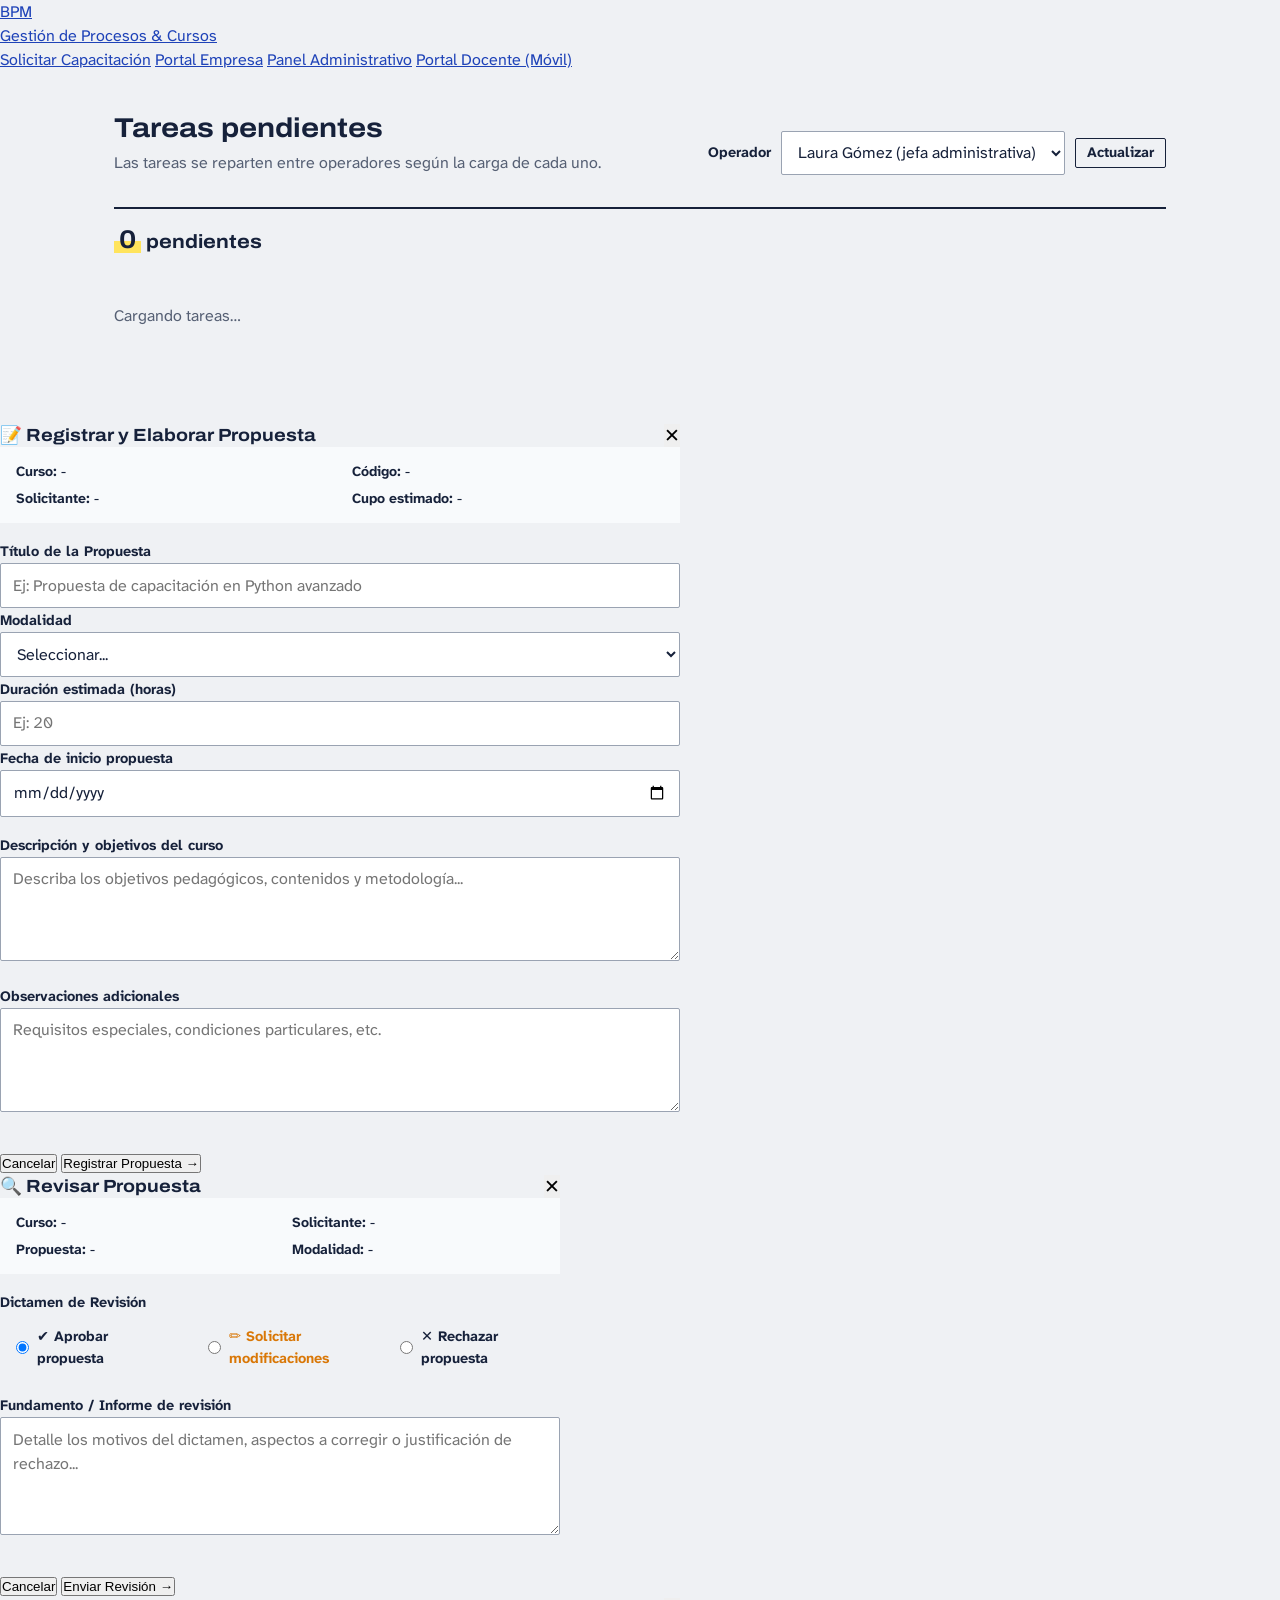
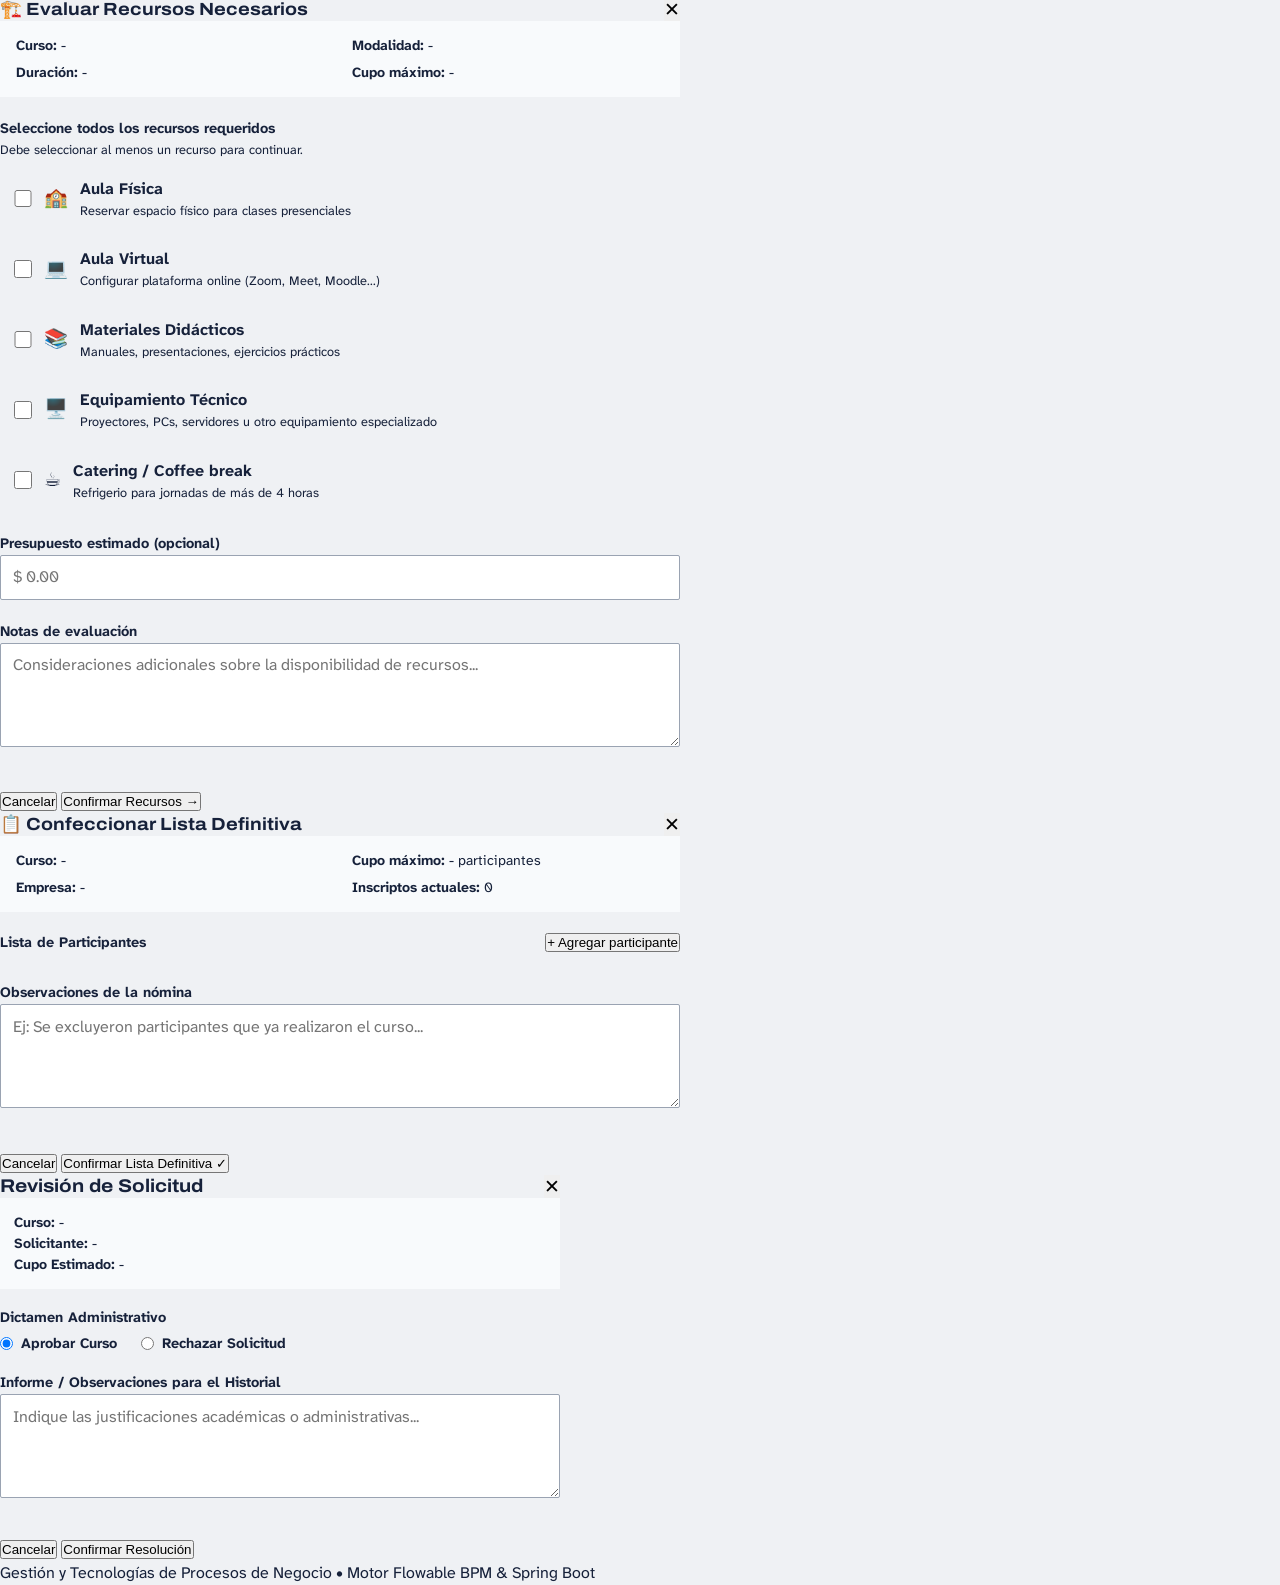
==== commit 8e6298d4: "Mejora en el panel de admin" ====
--- a/src/main/resources/static/panel-admin.html
+++ b/src/main/resources/static/panel-admin.html
@@ -8,16 +8,102 @@
   <link rel="preconnect" href="https://fonts.gstatic.com" crossorigin>
   <link href="https://fonts.googleapis.com/css2?family=Archivo:wdth,wght@100..125,500..800&family=Atkinson+Hyperlegible+Next:wght@400..700&display=swap" rel="stylesheet">
   <link rel="stylesheet" href="css/style.css">
+  <style>
+    /* ── Estilos adicionales para los modales específicos ── */
+    .modal__dialog {
+      max-width: 560px;
+      width: 95%;
+    }
+    .modal__dialog--lg {
+      max-width: 680px;
+    }
+    .modal-info-grid {
+      display: grid;
+      grid-template-columns: 1fr 1fr;
+      gap: 0.4rem 1.5rem;
+      background: #f8fafc;
+      padding: 0.875rem 1rem;
+      border-radius: var(--radius-md);
+      font-size: 0.875rem;
+      border-left: 3px solid var(--color-primary);
+    }
+    .modal-info-grid p { margin: 0; }
+
+    /* Checklist de recursos */
+    .checklist { list-style: none; padding: 0; margin: 0; display: flex; flex-direction: column; gap: 0.5rem; }
+    .checklist__item {
+      display: flex;
+      align-items: center;
+      gap: 0.75rem;
+      padding: 0.6rem 0.9rem;
+      border: 1px solid var(--color-border);
+      border-radius: var(--radius-md);
+      cursor: pointer;
+      transition: background 0.15s, border-color 0.15s;
+    }
+    .checklist__item:hover { background: #f0f9ff; border-color: var(--color-primary); }
+    .checklist__item input[type="checkbox"] { width: 1.1rem; height: 1.1rem; accent-color: var(--color-primary); cursor: pointer; }
+    .checklist__item.checked { background: #eff6ff; border-color: var(--color-primary); font-weight: 600; }
+    .checklist__item .item-icon { font-size: 1.2rem; }
+    .checklist__validation-msg {
+      display: none;
+      color: var(--color-danger);
+      font-size: 0.8rem;
+      margin-top: 0.3rem;
+    }
+    .checklist__validation-msg.visible { display: block; }
+
+    /* Lista definitiva – participantes */
+    .participant-list { display: flex; flex-direction: column; gap: 0.4rem; max-height: 220px; overflow-y: auto; }
+    .participant-row {
+      display: flex;
+      gap: 0.5rem;
+      align-items: center;
+    }
+    .participant-row input { flex: 1; }
+    .btn--icon {
+      padding: 0.3rem 0.5rem;
+      font-size: 1rem;
+      line-height: 1;
+      border-radius: var(--radius-sm);
+      border: 1px solid var(--color-border);
+      background: #fff;
+      cursor: pointer;
+      transition: background 0.15s;
+    }
+    .btn--icon:hover { background: #fee2e2; border-color: var(--color-danger); }
+
+    /* Paso de modal con tabs */
+    .modal-step { display: none; }
+    .modal-step.active { display: block; }
+    .step-indicator {
+      display: flex;
+      gap: 0.4rem;
+      margin-bottom: 1rem;
+    }
+    .step-dot {
+      width: 8px; height: 8px;
+      border-radius: 50%;
+      background: var(--color-border);
+      transition: background 0.2s;
+    }
+    .step-dot.active { background: var(--color-primary); }
+  </style>
 </head>
 <body>
-  <header class="cabecera">
-    <div class="cabecera-in">
-      <a class="marca" href="index.html">Cursos y procesos</a>
-      <nav class="nav" aria-label="Principal">
-        <a href="index.html">Solicitar capacitación</a>
-        <a href="panel-empresa.html">Seguimiento</a>
-        <a href="panel-admin.html" aria-current="page">Administración</a>
-        <a href="panel-docente.html">Docentes</a>
+
+  <!-- HEADER -->
+  <header class="header">
+    <div class="header__container">
+      <a href="index.html" class="header__brand">
+        <div class="header__logo-icon">BPM</div>
+        <span class="header__title">Gestión de Procesos &amp; Cursos</span>
+      </a>
+      <nav class="header__nav">
+        <a href="index.html" class="header__link">Solicitar Capacitación</a>
+        <a href="panel-empresa.html" class="header__link">Portal Empresa</a>
+        <a href="panel-admin.html" class="header__link header__link--active">Panel Administrativo</a>
+        <a href="panel-docente.html" class="header__link">Portal Docente (Móvil)</a>
       </nav>
     </div>
   </header>
@@ -60,79 +146,629 @@
     </section>
   </main>
 
-  <dialog id="revision" aria-labelledby="rev-titulo">
-    <form id="form-revision">
-      <h2 id="rev-titulo"></h2>
-      <dl class="datos">
-        <div><dt>Curso</dt><dd id="rev-curso"></dd></div>
-        <div><dt>Solicitante</dt><dd id="rev-solicitante"></dd></div>
-        <div><dt>Cupo</dt><dd id="rev-cupo"></dd></div>
-      </dl>
-      <div class="campo">
-        <label for="rev-obs">Observaciones para el historial <span class="pista">(opcional)</span></label>
-        <textarea id="rev-obs" placeholder="Justificación académica o administrativa"></textarea>
-      </div>
-      <div class="acciones">
-        <button type="button" id="rev-cancelar" class="boton boton-sec">Cancelar</button>
-        <button type="submit" value="rechazar" class="boton boton-no">Rechazar</button>
-        <button type="submit" value="aprobar" class="boton boton-ok">Aprobar</button>
-      </div>
-    </form>
-  </dialog>
-
+  <!-- ════════════════════════════════════════════════════════════
+       MODAL 1 — Registrar y Elaborar Propuesta
+       ════════════════════════════════════════════════════════════ -->
+  <div id="modal-elaborar-propuesta" class="modal">
+    <div class="modal__backdrop" onclick="cerrarTodosLosModales()"></div>
+    <div class="modal__dialog modal__dialog--lg">
+      <header class="card__header" style="display: flex; justify-content: space-between; align-items: center;">
+        <h3 class="card__title" style="font-size: 1.1rem;">📝 Registrar y Elaborar Propuesta</h3>
+        <button onclick="cerrarTodosLosModales()" class="btn btn--secondary btn--sm" style="border: none; font-size: 1.2rem;">✕</button>
+      </header>
+
+      <form id="form-elaborar-propuesta" class="card__body" style="display: flex; flex-direction: column; gap: 1rem;">
+        <input type="hidden" id="ep-task-id">
+
+        <!-- Info del curso -->
+        <div class="modal-info-grid">
+          <p><strong>Curso:</strong> <span id="ep-info-curso">-</span></p>
+          <p><strong>Código:</strong> <span id="ep-info-id">-</span></p>
+          <p><strong>Solicitante:</strong> <span id="ep-info-solicitante">-</span></p>
+          <p><strong>Cupo estimado:</strong> <span id="ep-info-cupo">-</span></p>
+        </div>
+
+        <div class="form-grid">
+          <div class="form-group">
+            <label class="form-label form-label--required">Título de la Propuesta</label>
+            <input id="ep-titulo" type="text" class="form-input" placeholder="Ej: Propuesta de capacitación en Python avanzado" required>
+          </div>
+          <div class="form-group">
+            <label class="form-label form-label--required">Modalidad</label>
+            <select id="ep-modalidad" class="form-select" required>
+              <option value="">Seleccionar...</option>
+              <option value="presencial">Presencial</option>
+              <option value="virtual">Virtual</option>
+              <option value="hibrida">Híbrida</option>
+            </select>
+          </div>
+          <div class="form-group">
+            <label class="form-label form-label--required">Duración estimada (horas)</label>
+            <input id="ep-duracion" type="number" class="form-input" placeholder="Ej: 20" min="1" required>
+          </div>
+          <div class="form-group">
+            <label class="form-label form-label--required">Fecha de inicio propuesta</label>
+            <input id="ep-fecha-inicio" type="date" class="form-input" required>
+          </div>
+        </div>
+
+        <div class="form-group form-group--full">
+          <label class="form-label form-label--required">Descripción y objetivos del curso</label>
+          <textarea id="ep-descripcion" class="form-textarea" rows="3" placeholder="Describa los objetivos pedagógicos, contenidos y metodología..." required></textarea>
+        </div>
+
+        <div class="form-group form-group--full">
+          <label class="form-label">Observaciones adicionales</label>
+          <textarea id="ep-observaciones" class="form-textarea" rows="2" placeholder="Requisitos especiales, condiciones particulares, etc."></textarea>
+        </div>
+
+        <div class="card__footer" style="padding: 1rem 0 0 0; background: none;">
+          <button type="button" onclick="cerrarTodosLosModales()" class="btn btn--secondary">Cancelar</button>
+          <button type="submit" id="btn-confirmar-ep" class="btn btn--primary">Registrar Propuesta →</button>
+        </div>
+      </form>
+    </div>
+  </div>
+
+  <!-- ════════════════════════════════════════════════════════════
+       MODAL 2 — Revisar Propuesta
+       ════════════════════════════════════════════════════════════ -->
+  <div id="modal-revisar-propuesta" class="modal">
+    <div class="modal__backdrop" onclick="cerrarTodosLosModales()"></div>
+    <div class="modal__dialog">
+      <header class="card__header" style="display: flex; justify-content: space-between; align-items: center;">
+        <h3 class="card__title" style="font-size: 1.1rem;">🔍 Revisar Propuesta</h3>
+        <button onclick="cerrarTodosLosModales()" class="btn btn--secondary btn--sm" style="border: none; font-size: 1.2rem;">✕</button>
+      </header>
+
+      <form id="form-revisar-propuesta" class="card__body" style="display: flex; flex-direction: column; gap: 1rem;">
+        <input type="hidden" id="rp-task-id">
+
+        <div class="modal-info-grid">
+          <p><strong>Curso:</strong> <span id="rp-info-curso">-</span></p>
+          <p><strong>Solicitante:</strong> <span id="rp-info-solicitante">-</span></p>
+          <p><strong>Propuesta:</strong> <span id="rp-info-propuesta">-</span></p>
+          <p><strong>Modalidad:</strong> <span id="rp-info-modalidad">-</span></p>
+        </div>
+
+        <div class="form-group">
+          <label class="form-label form-label--required">Dictamen de Revisión</label>
+          <div style="display: flex; gap: 1rem; margin-top: 0.25rem; flex-wrap: wrap;">
+            <label style="display: flex; align-items: center; gap: 0.5rem; cursor: pointer; padding: 0.5rem 1rem; border: 1px solid var(--color-border); border-radius: var(--radius-md); flex: 1;">
+              <input type="radio" name="rp-decision" value="aprobar" checked>
+              <span style="color: var(--color-success);">✔ Aprobar propuesta</span>
+            </label>
+            <label style="display: flex; align-items: center; gap: 0.5rem; cursor: pointer; padding: 0.5rem 1rem; border: 1px solid var(--color-border); border-radius: var(--radius-md); flex: 1;">
+              <input type="radio" name="rp-decision" value="modificar">
+              <span style="color: var(--color-warning, #d97706);">✏ Solicitar modificaciones</span>
+            </label>
+            <label style="display: flex; align-items: center; gap: 0.5rem; cursor: pointer; padding: 0.5rem 1rem; border: 1px solid var(--color-border); border-radius: var(--radius-md); flex: 1;">
+              <input type="radio" name="rp-decision" value="rechazar">
+              <span style="color: var(--color-danger);">✕ Rechazar propuesta</span>
+            </label>
+          </div>
+        </div>
+
+        <div class="form-group">
+          <label for="rp-observaciones" class="form-label form-label--required">Fundamento / Informe de revisión</label>
+          <textarea id="rp-observaciones" class="form-textarea" rows="4"
+            placeholder="Detalle los motivos del dictamen, aspectos a corregir o justificación de rechazo..." required></textarea>
+        </div>
+
+        <div class="card__footer" style="padding: 1rem 0 0 0; background: none;">
+          <button type="button" onclick="cerrarTodosLosModales()" class="btn btn--secondary">Cancelar</button>
+          <button type="submit" id="btn-confirmar-rp" class="btn btn--primary">Enviar Revisión →</button>
+        </div>
+      </form>
+    </div>
+  </div>
+
+  <!-- ════════════════════════════════════════════════════════════
+       MODAL 3 — Evaluar Recursos
+       ════════════════════════════════════════════════════════════ -->
+  <div id="modal-evaluar-recursos" class="modal">
+    <div class="modal__backdrop" onclick="cerrarTodosLosModales()"></div>
+    <div class="modal__dialog modal__dialog--lg">
+      <header class="card__header" style="display: flex; justify-content: space-between; align-items: center;">
+        <h3 class="card__title" style="font-size: 1.1rem;">🏗️ Evaluar Recursos Necesarios</h3>
+        <button onclick="cerrarTodosLosModales()" class="btn btn--secondary btn--sm" style="border: none; font-size: 1.2rem;">✕</button>
+      </header>
+
+      <form id="form-evaluar-recursos" class="card__body" style="display: flex; flex-direction: column; gap: 1.2rem;">
+        <input type="hidden" id="er-task-id">
+
+        <div class="modal-info-grid">
+          <p><strong>Curso:</strong> <span id="er-info-curso">-</span></p>
+          <p><strong>Modalidad:</strong> <span id="er-info-modalidad">-</span></p>
+          <p><strong>Duración:</strong> <span id="er-info-duracion">-</span></p>
+          <p><strong>Cupo máximo:</strong> <span id="er-info-cupo">-</span></p>
+        </div>
+
+        <!-- Checkboxes de recursos -->
+        <div class="form-group">
+          <label class="form-label form-label--required">Seleccione todos los recursos requeridos</label>
+          <p style="font-size: 0.8rem; color: var(--color-text-muted); margin: 0 0 0.5rem;">Debe seleccionar al menos un recurso para continuar.</p>
+          <ul class="checklist" id="er-checklist">
+            <li class="checklist__item" onclick="toggleCheck(this)">
+              <input type="checkbox" name="er-recursos" value="aula_fisica" id="cb-aula-fisica">
+              <span class="item-icon">🏫</span>
+              <div>
+                <strong>Aula Física</strong>
+                <div style="font-size: 0.8rem; color: var(--color-text-muted);">Reservar espacio físico para clases presenciales</div>
+              </div>
+            </li>
+            <li class="checklist__item" onclick="toggleCheck(this)">
+              <input type="checkbox" name="er-recursos" value="aula_virtual" id="cb-aula-virtual">
+              <span class="item-icon">💻</span>
+              <div>
+                <strong>Aula Virtual</strong>
+                <div style="font-size: 0.8rem; color: var(--color-text-muted);">Configurar plataforma online (Zoom, Meet, Moodle...)</div>
+              </div>
+            </li>
+            <li class="checklist__item" onclick="toggleCheck(this)">
+              <input type="checkbox" name="er-recursos" value="materiales" id="cb-materiales">
+              <span class="item-icon">📚</span>
+              <div>
+                <strong>Materiales Didácticos</strong>
+                <div style="font-size: 0.8rem; color: var(--color-text-muted);">Manuales, presentaciones, ejercicios prácticos</div>
+              </div>
+            </li>
+            <li class="checklist__item" onclick="toggleCheck(this)">
+              <input type="checkbox" name="er-recursos" value="equipamiento" id="cb-equipamiento">
+              <span class="item-icon">🖥️</span>
+              <div>
+                <strong>Equipamiento Técnico</strong>
+                <div style="font-size: 0.8rem; color: var(--color-text-muted);">Proyectores, PCs, servidores u otro equipamiento especializado</div>
+              </div>
+            </li>
+            <li class="checklist__item" onclick="toggleCheck(this)">
+              <input type="checkbox" name="er-recursos" value="catering" id="cb-catering">
+              <span class="item-icon">☕</span>
+              <div>
+                <strong>Catering / Coffee break</strong>
+                <div style="font-size: 0.8rem; color: var(--color-text-muted);">Refrigerio para jornadas de más de 4 horas</div>
+              </div>
+            </li>
+          </ul>
+          <span id="er-validation-msg" class="checklist__validation-msg">⚠ Debe seleccionar al menos un recurso para completar esta tarea.</span>
+        </div>
+
+        <div class="form-group">
+          <label for="er-presupuesto" class="form-label">Presupuesto estimado (opcional)</label>
+          <input id="er-presupuesto" type="number" class="form-input" placeholder="$ 0.00" min="0" step="0.01">
+        </div>
+
+        <div class="form-group">
+          <label for="er-observaciones" class="form-label">Notas de evaluación</label>
+          <textarea id="er-observaciones" class="form-textarea" rows="2" placeholder="Consideraciones adicionales sobre la disponibilidad de recursos..."></textarea>
+        </div>
+
+        <div class="card__footer" style="padding: 1rem 0 0 0; background: none;">
+          <button type="button" onclick="cerrarTodosLosModales()" class="btn btn--secondary">Cancelar</button>
+          <button type="submit" id="btn-confirmar-er" class="btn btn--primary">Confirmar Recursos →</button>
+        </div>
+      </form>
+    </div>
+  </div>
+
+  <!-- ════════════════════════════════════════════════════════════
+       MODAL 4 — Confeccionar Lista Definitiva
+       ════════════════════════════════════════════════════════════ -->
+  <div id="modal-lista-definitiva" class="modal">
+    <div class="modal__backdrop" onclick="cerrarTodosLosModales()"></div>
+    <div class="modal__dialog modal__dialog--lg">
+      <header class="card__header" style="display: flex; justify-content: space-between; align-items: center;">
+        <h3 class="card__title" style="font-size: 1.1rem;">📋 Confeccionar Lista Definitiva</h3>
+        <button onclick="cerrarTodosLosModales()" class="btn btn--secondary btn--sm" style="border: none; font-size: 1.2rem;">✕</button>
+      </header>
+
+      <form id="form-lista-definitiva" class="card__body" style="display: flex; flex-direction: column; gap: 1.2rem;">
+        <input type="hidden" id="ld-task-id">
+
+        <div class="modal-info-grid">
+          <p><strong>Curso:</strong> <span id="ld-info-curso">-</span></p>
+          <p><strong>Cupo máximo:</strong> <span id="ld-info-cupo">-</span> participantes</p>
+          <p><strong>Empresa:</strong> <span id="ld-info-empresa">-</span></p>
+          <p><strong>Inscriptos actuales:</strong> <span id="ld-info-inscriptos">0</span></p>
+        </div>
+
+        <div class="form-group">
+          <div style="display: flex; justify-content: space-between; align-items: center; margin-bottom: 0.5rem;">
+            <label class="form-label" style="margin: 0;">Lista de Participantes</label>
+            <button type="button" class="btn btn--secondary btn--sm" onclick="agregarParticipante()">+ Agregar participante</button>
+          </div>
+          <div id="ld-participant-list" class="participant-list">
+            <!-- filas dinámicas -->
+          </div>
+          <span id="ld-validation-msg" style="display:none; color: var(--color-danger); font-size:0.8rem; margin-top:0.3rem;">
+            ⚠ Ingrese al menos un participante con nombre y email.
+          </span>
+        </div>
+
+        <div class="form-group">
+          <label for="ld-observaciones" class="form-label">Observaciones de la nómina</label>
+          <textarea id="ld-observaciones" class="form-textarea" rows="2" placeholder="Ej: Se excluyeron participantes que ya realizaron el curso..."></textarea>
+        </div>
+
+        <div class="card__footer" style="padding: 1rem 0 0 0; background: none;">
+          <button type="button" onclick="cerrarTodosLosModales()" class="btn btn--secondary">Cancelar</button>
+          <button type="submit" id="btn-confirmar-ld" class="btn btn--success">Confirmar Lista Definitiva ✓</button>
+        </div>
+      </form>
+    </div>
+  </div>
+
+  <!-- MODAL GENÉRICO (fallback para tareas sin modal específico) -->
+  <div id="modal-completar" class="modal">
+    <div class="modal__backdrop" onclick="cerrarTodosLosModales()"></div>
+    <div class="modal__dialog">
+      <header class="card__header" style="display: flex; justify-content: space-between; align-items: center;">
+        <h3 id="modal-tarea-titulo" class="card__title" style="font-size: 1.15rem;">Revisión de Solicitud</h3>
+        <button onclick="cerrarTodosLosModales()" class="btn btn--secondary btn--sm" style="border: none; font-size: 1.2rem; cursor: pointer;">✕</button>
+      </header>
+
+      <form id="form-modal-completar" class="card__body" style="display: flex; flex-direction: column; gap: 1rem;">
+        <input type="hidden" id="modal-task-id">
+
+        <div style="background: #f8fafc; padding: 0.875rem; border-radius: var(--radius-md); font-size: 0.875rem;">
+          <p><strong>Curso:</strong> <span id="modal-info-curso">-</span></p>
+          <p><strong>Solicitante:</strong> <span id="modal-info-solicitante">-</span></p>
+          <p><strong>Cupo Estimado:</strong> <span id="modal-info-cupo">-</span></p>
+        </div>
+
+        <div class="form-group">
+          <label class="form-label form-label--required">Dictamen Administrativo</label>
+          <div style="display: flex; gap: 1.5rem; margin-top: 0.25rem;">
+            <label style="display: flex; align-items: center; gap: 0.5rem; cursor: pointer;">
+              <input type="radio" name="decision" value="true" checked>
+              <strong style="color: var(--color-success);">Aprobar Curso</strong>
+            </label>
+            <label style="display: flex; align-items: center; gap: 0.5rem; cursor: pointer;">
+              <input type="radio" name="decision" value="false">
+              <strong style="color: var(--color-danger);">Rechazar Solicitud</strong>
+            </label>
+          </div>
+        </div>
+
+        <div class="form-group">
+          <label for="modal-observaciones" class="form-label">Informe / Observaciones para el Historial</label>
+          <textarea id="modal-observaciones" class="form-textarea" placeholder="Indique las justificaciones académicas o administrativas..." rows="3"></textarea>
+        </div>
+
+        <div class="card__footer" style="padding: 1rem 0 0 0; background: none;">
+          <button type="button" onclick="cerrarTodosLosModales()" class="btn btn--secondary">Cancelar</button>
+          <button type="submit" id="btn-confirmar-completar" class="btn btn--primary">
+            Confirmar Resolución
+          </button>
+        </div>
+      </form>
+    </div>
+  </div>
+
+  <!-- FOOTER -->
+  <footer class="footer">
+    <p>Gestión y Tecnologías de Procesos de Negocio • Motor Flowable BPM &amp; Spring Boot</p>
+  </footer>
+
+  <!-- SCRIPTS -->
   <script src="js/api.js"></script>
   <script>
     const $ = (id) => document.getElementById(id);
     let tareas = [];
     let tareaActiva = null;
 
-    // Crea elementos sin pasar por innerHTML: lo que venga de Flowable se muestra como texto.
-    function h(tag, attrs = {}, ...hijos) {
-      const el = document.createElement(tag);
-      for (const [k, v] of Object.entries(attrs)) {
-        if (k === 'class') el.className = v;
-        else if (k.startsWith('on')) el.addEventListener(k.slice(2), v);
-        else el.setAttribute(k, v);
-      }
-      el.append(...hijos);
-      return el;
-    }
-
-    function fila(t) {
-      const v = t.variables || {};
-      return h('tr', {},
-        h('td', {}, t.taskName),
-        h('td', {}, v.nombreCurso || 'Sin título'),
-        h('td', { class: 'codigo' }, v.cursoId || '—'),
-        h('td', {}, v.emailSolicitante || '—'),
-        h('td', {}, t.createTime ? new Date(t.createTime).toLocaleDateString('es-AR') : 'Hoy'),
-        h('td', { class: 'acc' },
-          h('button', { type: 'button', class: 'enlace', onclick: () => reclamar(t.taskId) }, 'Reclamar'),
-          h('button', { type: 'button', class: 'boton chico', onclick: () => abrir(t) }, 'Revisar')
-        )
-      );
-    }
+    // ── Mapeo y detección de tipo de tarea ─────────────────────────
+    function obtenerTipoTarea(tarea) {
+      const key = (tarea.taskDefinitionKey || '').toLowerCase();
+      const name = (tarea.taskName || '').toLowerCase();
+
+      if (key.includes('elaborar') || name.includes('elaborar')) return 'ELABORAR_PROPUESTA';
+      if (key.includes('revisar') || name.includes('revisar')) return 'REVISAR_PROPUESTA';
+      if (key.includes('recurso') || name.includes('recurso')) return 'EVALUAR_RECURSOS';
+      if (key.includes('definitiva') || name.includes('definitiva')) return 'LISTA_DEFINITIVA';
+      return 'GENERICA';
+    }
+
+    const TIPO_MODAL_MAP = {
+      'ELABORAR_PROPUESTA': 'modal-elaborar-propuesta',
+      'REVISAR_PROPUESTA':  'modal-revisar-propuesta',
+      'EVALUAR_RECURSOS':   'modal-evaluar-recursos',
+      'LISTA_DEFINITIVA':   'modal-lista-definitiva',
+      'GENERICA':           'modal-completar'
+    };
+
+    // ── Helpers de UI ──────────────────────────────────────────────
+    function cerrarTodosLosModales() {
+      document.querySelectorAll('.modal').forEach(m => m.classList.remove('modal--open'));
+    }
+
+    function abrirModal(id) {
+      cerrarTodosLosModales();
+      document.getElementById(id).classList.add('modal--open');
+    }
+
+    // Toggle visual de checklist
+    function toggleCheck(li) {
+      const cb = li.querySelector('input[type="checkbox"]');
+      cb.checked = !cb.checked;
+      li.classList.toggle('checked', cb.checked);
+    }
+
+    // ── Inicialización ─────────────────────────────────────────────
+    document.addEventListener('DOMContentLoaded', () => {
+      const selectUsuario       = document.getElementById('select-usuario');
+      const btnRefrescar        = document.getElementById('btn-refrescar');
+      const badgeUsuarioActivo  = document.getElementById('badge-usuario-activo');
+
+      cargarTareas();
+
+      selectUsuario.addEventListener('change', () => {
+        badgeUsuarioActivo.textContent = selectUsuario.value;
+        cargarTareas();
+      });
+      btnRefrescar.addEventListener('click', cargarTareas);
+
+      // ── Form: Elaborar Propuesta ───────────────────────────────
+      document.getElementById('form-elaborar-propuesta').addEventListener('submit', async (e) => {
+        e.preventDefault();
+        const btn = document.getElementById('btn-confirmar-ep');
+        const taskId = document.getElementById('ep-task-id').value;
+        try {
+          btn.disabled = true; btn.textContent = 'Enviando...';
+          await api.completarTarea(taskId, {
+            aprobado: true,
+            observaciones: document.getElementById('ep-descripcion').value,
+            variablesAdicionales: {
+              tituloPropuesta:    document.getElementById('ep-titulo').value,
+              modalidadPropuesta: document.getElementById('ep-modalidad').value,
+              duracionHoras:      document.getElementById('ep-duracion').value,
+              fechaInicioProp:    document.getElementById('ep-fecha-inicio').value,
+              descripcionCurso:   document.getElementById('ep-descripcion').value,
+              observacionesProp:  document.getElementById('ep-observaciones').value,
+              fechaResolucion:    new Date().toISOString(),
+            }
+          });
+          showToast('Propuesta registrada y enviada al proceso BPM.', 'success');
+          cerrarTodosLosModales();
+          cargarTareas();
+        } catch (err) {
+          showToast(err.message, 'error');
+        } finally {
+          btn.disabled = false; btn.textContent = 'Registrar Propuesta →';
+        }
+      });
+
+      // ── Form: Revisar Propuesta ────────────────────────────────
+      document.getElementById('form-revisar-propuesta').addEventListener('submit', async (e) => {
+        e.preventDefault();
+        const btn = document.getElementById('btn-confirmar-rp');
+        const taskId = document.getElementById('rp-task-id').value;
+        const decision = document.querySelector('input[name="rp-decision"]:checked').value;
+        const obs = document.getElementById('rp-observaciones').value.trim();
+        if (!obs) { showToast('Debe ingresar el fundamento de la revisión.', 'error'); return; }
+        try {
+          btn.disabled = true; btn.textContent = 'Enviando...';
+          await api.completarTarea(taskId, {
+            aprobado: decision === 'aprobar',
+            observaciones: obs,
+            variablesAdicionales: {
+              decisionRevision: decision,
+              fechaResolucion:  new Date().toISOString(),
+            }
+          });
+          showToast(`Revisión enviada: ${decision === 'aprobar' ? 'Propuesta aprobada ✔' : decision === 'modificar' ? 'Modificaciones solicitadas ✏' : 'Propuesta rechazada ✕'}`, 'success');
+          cerrarTodosLosModales();
+          cargarTareas();
+        } catch (err) {
+          showToast(err.message, 'error');
+        } finally {
+          btn.disabled = false; btn.textContent = 'Enviar Revisión →';
+        }
+      });
+
+      // ── Form: Evaluar Recursos ─────────────────────────────────
+      document.getElementById('form-evaluar-recursos').addEventListener('submit', async (e) => {
+        e.preventDefault();
+        const recursosSeleccionados = [...document.querySelectorAll('input[name="er-recursos"]:checked')]
+          .map(cb => cb.value);
+
+        const validationMsg = document.getElementById('er-validation-msg');
+        if (recursosSeleccionados.length === 0) {
+          validationMsg.classList.add('visible');
+          return;
+        }
+        validationMsg.classList.remove('visible');
+
+        const btn = document.getElementById('btn-confirmar-er');
+        const taskId = document.getElementById('er-task-id').value;
+        try {
+          btn.disabled = true; btn.textContent = 'Enviando...';
+          await api.completarTarea(taskId, {
+            aprobado: true,
+            observaciones: document.getElementById('er-observaciones').value || 'Recursos evaluados y seleccionados.',
+            variablesAdicionales: {
+              recursosNecesarios:    recursosSeleccionados.join(','),
+              requiereAulaFisica:    recursosSeleccionados.includes('aula_fisica'),
+              requiereAulaVirtual:   recursosSeleccionados.includes('aula_virtual'),
+              requiereMateriales:    recursosSeleccionados.includes('materiales'),
+              requiereEquipamiento:  recursosSeleccionados.includes('equipamiento'),
+              presupuestoEstimado:   document.getElementById('er-presupuesto').value || '0',
+              fechaResolucion:       new Date().toISOString(),
+            }
+          });
+          showToast(`Recursos confirmados: ${recursosSeleccionados.length} ítem(s) seleccionado(s).`, 'success');
+          cerrarTodosLosModales();
+          cargarTareas();
+        } catch (err) {
+          showToast(err.message, 'error');
+        } finally {
+          btn.disabled = false; btn.textContent = 'Confirmar Recursos →';
+        }
+      });
+
+      // ── Form: Lista Definitiva ─────────────────────────────────
+      document.getElementById('form-lista-definitiva').addEventListener('submit', async (e) => {
+        e.preventDefault();
+        const filas = document.querySelectorAll('.ld-row');
+        const participantes = [];
+        filas.forEach(row => {
+          const nombre = row.querySelector('.ld-nombre').value.trim();
+          const email  = row.querySelector('.ld-email').value.trim();
+          if (nombre && email) participantes.push({ nombre, email });
+        });
+
+        const valMsg = document.getElementById('ld-validation-msg');
+        if (participantes.length === 0) {
+          valMsg.style.display = 'block';
+          return;
+        }
+        valMsg.style.display = 'none';
+
+        const btn = document.getElementById('btn-confirmar-ld');
+        const taskId = document.getElementById('ld-task-id').value;
+        try {
+          btn.disabled = true; btn.textContent = 'Guardando...';
+          await api.completarTarea(taskId, {
+            aprobado: true,
+            observaciones: document.getElementById('ld-observaciones').value || 'Lista definitiva confeccionada.',
+            variablesAdicionales: {
+              listaParticipantes:    JSON.stringify(participantes),
+              cantidadParticipantes: participantes.length,
+              fechaResolucion:       new Date().toISOString(),
+            }
+          });
+          showToast(`Lista definitiva guardada con ${participantes.length} participante(s).`, 'success');
+          cerrarTodosLosModales();
+          cargarTareas();
+        } catch (err) {
+          showToast(err.message, 'error');
+        } finally {
+          btn.disabled = false; btn.textContent = 'Confirmar Lista Definitiva ✓';
+        }
+      });
+
+      // ── Form: Modal genérico ───────────────────────────────────
+      document.getElementById('form-modal-completar').addEventListener('submit', async (e) => {
+        e.preventDefault();
+        const taskId      = document.getElementById('modal-task-id').value;
+        const aprobado    = document.querySelector('input[name="decision"]:checked').value === 'true';
+        const observaciones = document.getElementById('modal-observaciones').value.trim();
+        const btn         = document.getElementById('btn-confirmar-completar');
+        try {
+          btn.disabled = true; btn.textContent = 'Enviando a Flowable...';
+          await api.completarTarea(taskId, {
+            aprobado,
+            observaciones: observaciones || (aprobado ? 'Aprobado sin observaciones' : 'Rechazado por dictamen administrativo'),
+            variablesAdicionales: { fechaResolucion: new Date().toISOString() }
+          });
+          showToast('Tarea completada exitosamente. Proceso actualizado.', 'success');
+          cerrarTodosLosModales();
+          cargarTareas();
+        } catch (error) {
+          showToast(error.message, 'error');
+        } finally {
+          btn.disabled = false; btn.textContent = 'Confirmar Resolución';
+        }
+      });
+
+      // Cerrar modal con Escape
+      document.addEventListener('keydown', (e) => {
+        if (e.key === 'Escape') cerrarTodosLosModales();
+      });
+
+      // Iniciar con 1 fila en lista definitiva
+      agregarParticipante();
+    });
+
+    // ── Cargar tareas ──────────────────────────────────────────────
+    async function cargarTareas() {
+      const usuario       = document.getElementById('select-usuario').value;
+      const loader        = document.getElementById('loader');
+      const emptyState    = document.getElementById('empty-state');
+      const container     = document.getElementById('tasks-container');
+      const statPendientes = document.getElementById('stat-pendientes');
+
+      loader.style.display = 'block';
+      emptyState.style.display = 'none';
+      container.style.display = 'none';
+      container.innerHTML = '';
 
     async function cargar() {
       $('cargando').hidden = false;
       $('vacio').hidden = true;
       $('tabla').hidden = true;
       try {
-        tareas = await api.obtenerTareasPendientes($('operador').value);
-        $('pendientes').textContent = tareas.length;
-        $('cargando').hidden = true;
-        if (!tareas.length) { $('vacio').hidden = false; return; }
-        $('filas').replaceChildren(...tareas.map(fila));
-        $('tabla').hidden = false;
+        tareasActuales = await api.obtenerTareasPendientes(usuario);
+        statPendientes.textContent = tareasActuales.length;
+        loader.style.display = 'none';
+
+        if (tareasActuales.length === 0) {
+          emptyState.style.display = 'block';
+        } else {
+          container.style.display = 'grid';
+          tareasActuales.forEach(tarea => container.appendChild(crearElementoTarea(tarea, usuario)));
+        }
       } catch (err) {
-        $('cargando').hidden = true;
-        console.error(err);
+        loader.style.display = 'none';
         showToast(err.message, 'error');
       }
     }
 
-    async function reclamar(taskId) {
-      const usuario = $('operador').value;
+    // ── Crear card de tarea ────────────────────────────────────────
+    function crearElementoTarea(tarea, usuarioActual) {
+      const card = document.createElement('article');
+      card.className = 'task-item';
+
+      const vars         = tarea.variables || {};
+      const cursoNombre  = vars.nombreCurso   || 'Curso sin título';
+      const cursoId      = vars.cursoId       || 'ID Desconocido';
+      const solicitante  = vars.emailSolicitante || 'No especificado';
+      const fechaCreacion = tarea.createTime ? new Date(tarea.createTime).toLocaleDateString() : 'Hoy';
+
+      // Badge y tipo de tarea
+      const tipo = obtenerTipoTarea(tarea);
+      const badgeLabel = {
+        'ELABORAR_PROPUESTA': 'ELABORAR PROPUESTA',
+        'REVISAR_PROPUESTA':  'REVISAR PROPUESTA',
+        'EVALUAR_RECURSOS':   'EVALUAR RECURSOS',
+        'LISTA_DEFINITIVA':   'LISTA DEFINITIVA',
+      }[tipo] || 'TAREA BPM';
+
+      const badgeColor = {
+        'ELABORAR_PROPUESTA': 'badge--progress',
+        'REVISAR_PROPUESTA':  'badge--pending',
+        'EVALUAR_RECURSOS':   'badge--pending',
+        'LISTA_DEFINITIVA':   'badge--success',
+      }[tipo] || 'badge--pending';
+
+      card.innerHTML = `
+        <div>
+          <div class="task-item__header">
+            <span class="badge ${badgeColor}">${badgeLabel}</span>
+            <small style="color: var(--color-text-muted); font-size: 0.75rem;">${fechaCreacion}</small>
+          </div>
+          <h3 class="task-item__title" style="margin-top: 0.5rem;">${tarea.taskName}</h3>
+          <div class="task-item__details" style="margin-top: 0.5rem;">
+            <p><strong>Curso:</strong> ${cursoNombre}</p>
+            <p><strong>Código:</strong> ${cursoId}</p>
+            <p><strong>Solicitante:</strong> ${solicitante}</p>
+          </div>
+        </div>
+
+        <div class="task-item__actions">
+          <button class="btn btn--secondary btn--sm" onclick="reclamarTarea('${tarea.taskId}', '${usuarioActual}')" title="Asignar explícitamente a este usuario">
+            Reclamar
+          </button>
+          <button class="btn btn--primary btn--sm" onclick="abrirModalCompletar('${tarea.taskId}')">
+            Revisar &amp; Completar →
+          </button>
+        </div>
+      `;
+      return card;
+    }
+
+    // ── Reclamar tarea ─────────────────────────────────────────────
+    async function reclamarTarea(taskId, usuario) {
       try {
         await api.reclamarTarea(taskId, usuario);
         showToast(`Tarea reclamada por ${usuario}`, 'success');
@@ -142,44 +778,91 @@
       }
     }
 
-    function abrir(t) {
-      const v = t.variables || {};
-      tareaActiva = t;
-      $('rev-titulo').textContent = t.taskName;
-      $('rev-curso').textContent = v.nombreCurso || v.cursoId || '-';
-      $('rev-solicitante').textContent = v.emailSolicitante || '-';
-      $('rev-cupo').textContent = v.cupoMaximo ? `${v.cupoMaximo} participantes` : '-';
-      $('rev-obs').value = '';
-      $('revision').showModal();
-    }
-
-    $('form-revision').addEventListener('submit', async (e) => {
-      e.preventDefault();
-      const aprobado = e.submitter.value === 'aprobar';
-      const botones = e.target.querySelectorAll('button');
-      botones.forEach((b) => { b.disabled = true; });
-      try {
-        await api.completarTarea(tareaActiva.taskId, {
-          aprobado,
-          observaciones: $('rev-obs').value.trim() ||
-            (aprobado ? 'Aprobado sin observaciones' : 'Rechazado por dictamen administrativo'),
-          variablesAdicionales: { fechaResolucion: new Date().toISOString() }
-        });
-        showToast(aprobado ? 'Curso aprobado' : 'Solicitud rechazada', 'success');
-        $('revision').close();
-        cargar();
-      } catch (err) {
-        console.error(err);
-        showToast(err.message, 'error');
-      } finally {
-        botones.forEach((b) => { b.disabled = false; });
+    // ── Abrir modal específico según tipo de tarea ─────────────────
+    function abrirModalCompletar(taskId) {
+      const tarea = tareasActuales.find(t => t.taskId === taskId);
+      if (!tarea) return;
+
+      const vars    = tarea.variables || {};
+      const tipo    = obtenerTipoTarea(tarea);
+      const modalId = TIPO_MODAL_MAP[tipo] || 'modal-completar';
+
+      // Rellena campos según el modal destino
+      switch (modalId) {
+        case 'modal-elaborar-propuesta':
+          document.getElementById('ep-task-id').value = taskId;
+          document.getElementById('ep-info-curso').textContent        = vars.nombreCurso || '-';
+          document.getElementById('ep-info-id').textContent           = vars.cursoId || '-';
+          document.getElementById('ep-info-solicitante').textContent  = vars.emailSolicitante || '-';
+          document.getElementById('ep-info-cupo').textContent         = (vars.cupoMaximo || '-') + ' participantes';
+          document.getElementById('form-elaborar-propuesta').reset();
+          document.getElementById('ep-task-id').value = taskId; // re-set after reset
+          break;
+
+        case 'modal-revisar-propuesta':
+          document.getElementById('rp-task-id').value = taskId;
+          document.getElementById('rp-info-curso').textContent       = vars.nombreCurso || '-';
+          document.getElementById('rp-info-solicitante').textContent = vars.emailSolicitante || '-';
+          document.getElementById('rp-info-propuesta').textContent   = vars.tituloPropuesta || 'Sin título';
+          document.getElementById('rp-info-modalidad').textContent   = vars.modalidadPropuesta || '-';
+          document.getElementById('rp-observaciones').value = '';
+          document.querySelector('input[name="rp-decision"][value="aprobar"]').checked = true;
+          break;
+
+        case 'modal-evaluar-recursos':
+          document.getElementById('er-task-id').value = taskId;
+          document.getElementById('er-info-curso').textContent     = vars.nombreCurso || '-';
+          document.getElementById('er-info-modalidad').textContent = vars.modalidadPropuesta || '-';
+          document.getElementById('er-info-duracion').textContent  = vars.duracionHoras ? vars.duracionHoras + 'h' : '-';
+          document.getElementById('er-info-cupo').textContent      = vars.cupoMaximo || '-';
+          // Limpiar checkboxes
+          document.querySelectorAll('input[name="er-recursos"]').forEach(cb => {
+            cb.checked = false;
+            cb.closest('.checklist__item').classList.remove('checked');
+          });
+          document.getElementById('er-presupuesto').value = '';
+          document.getElementById('er-observaciones').value = '';
+          document.getElementById('er-validation-msg').classList.remove('visible');
+          break;
+
+        case 'modal-lista-definitiva':
+          document.getElementById('ld-task-id').value = taskId;
+          document.getElementById('ld-info-curso').textContent      = vars.nombreCurso || '-';
+          document.getElementById('ld-info-cupo').textContent       = vars.cupoMaximo || '-';
+          document.getElementById('ld-info-empresa').textContent    = vars.emailSolicitante || '-';
+          document.getElementById('ld-info-inscriptos').textContent = vars.cantidadInscriptos || '0';
+          document.getElementById('ld-participant-list').innerHTML  = '';
+          document.getElementById('ld-observaciones').value         = '';
+          document.getElementById('ld-validation-msg').style.display = 'none';
+          agregarParticipante();
+          break;
+
+        default: // modal genérico
+          document.getElementById('modal-task-id').value = taskId;
+          document.getElementById('modal-tarea-titulo').textContent   = `${tarea.taskName} (${tarea.taskId.substring(0, 8)}...)`;
+          document.getElementById('modal-info-curso').textContent     = vars.nombreCurso || vars.cursoId || '-';
+          document.getElementById('modal-info-solicitante').textContent = vars.emailSolicitante || '-';
+          document.getElementById('modal-info-cupo').textContent      = (vars.cupoMaximo || '-') + ' participantes';
+          document.getElementById('modal-observaciones').value        = '';
+          break;
       }
-    });
-
-    $('rev-cancelar').addEventListener('click', () => $('revision').close());
-    $('operador').addEventListener('change', cargar);
-    $('btn-actualizar').addEventListener('click', cargar);
-    cargar();
+
+      abrirModal(modalId);
+    }
+
+    // ── Lista definitiva: agregar/quitar fila de participante ──────
+    function agregarParticipante() {
+      const list = document.getElementById('ld-participant-list');
+      const row = document.createElement('div');
+      row.className = 'participant-row ld-row';
+      row.innerHTML = `
+        <input type="text"  class="form-input ld-nombre" placeholder="Nombre completo" style="flex:2">
+        <input type="email" class="form-input ld-email"  placeholder="email@empresa.com" style="flex:2">
+        <button type="button" class="btn--icon" onclick="this.closest('.ld-row').remove()" title="Eliminar">🗑</button>
+      `;
+      list.appendChild(row);
+      document.getElementById('ld-info-inscriptos').textContent = list.querySelectorAll('.ld-row').length;
+    }
   </script>
 </body>
 </html>
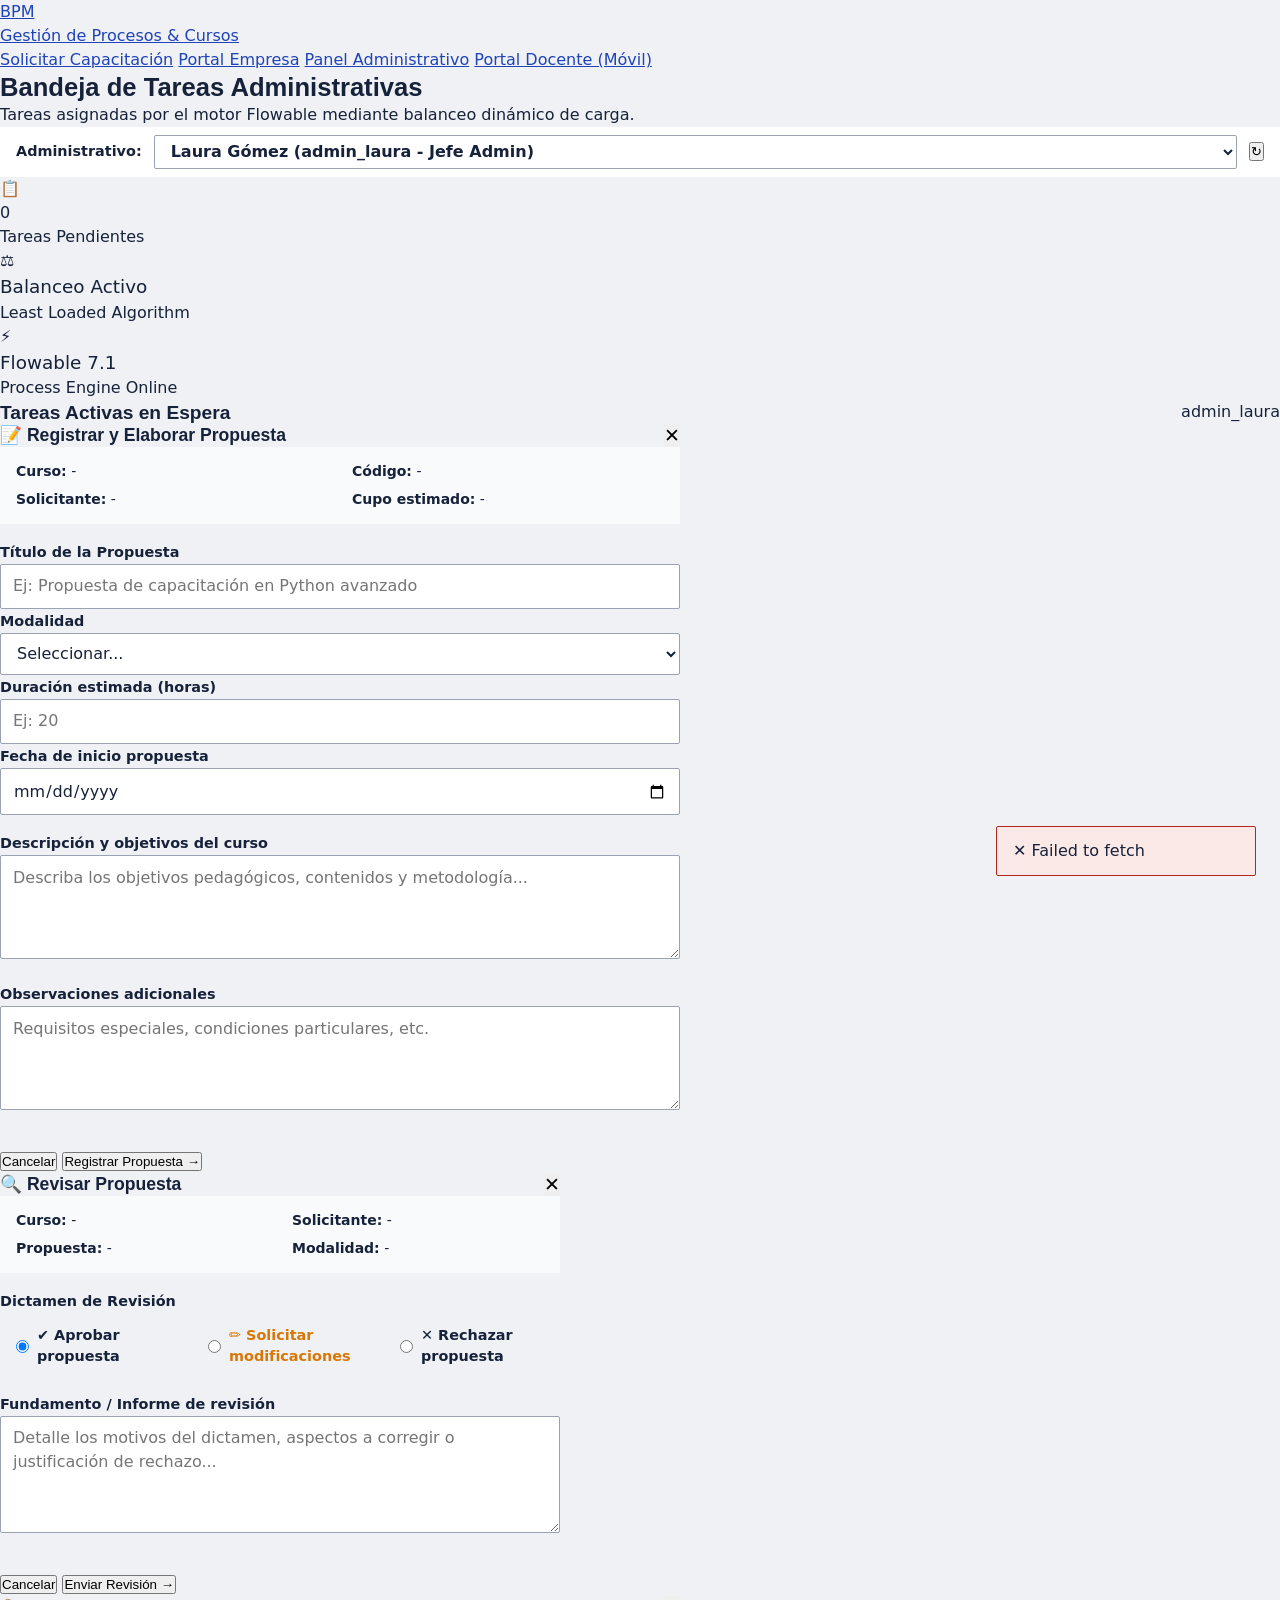
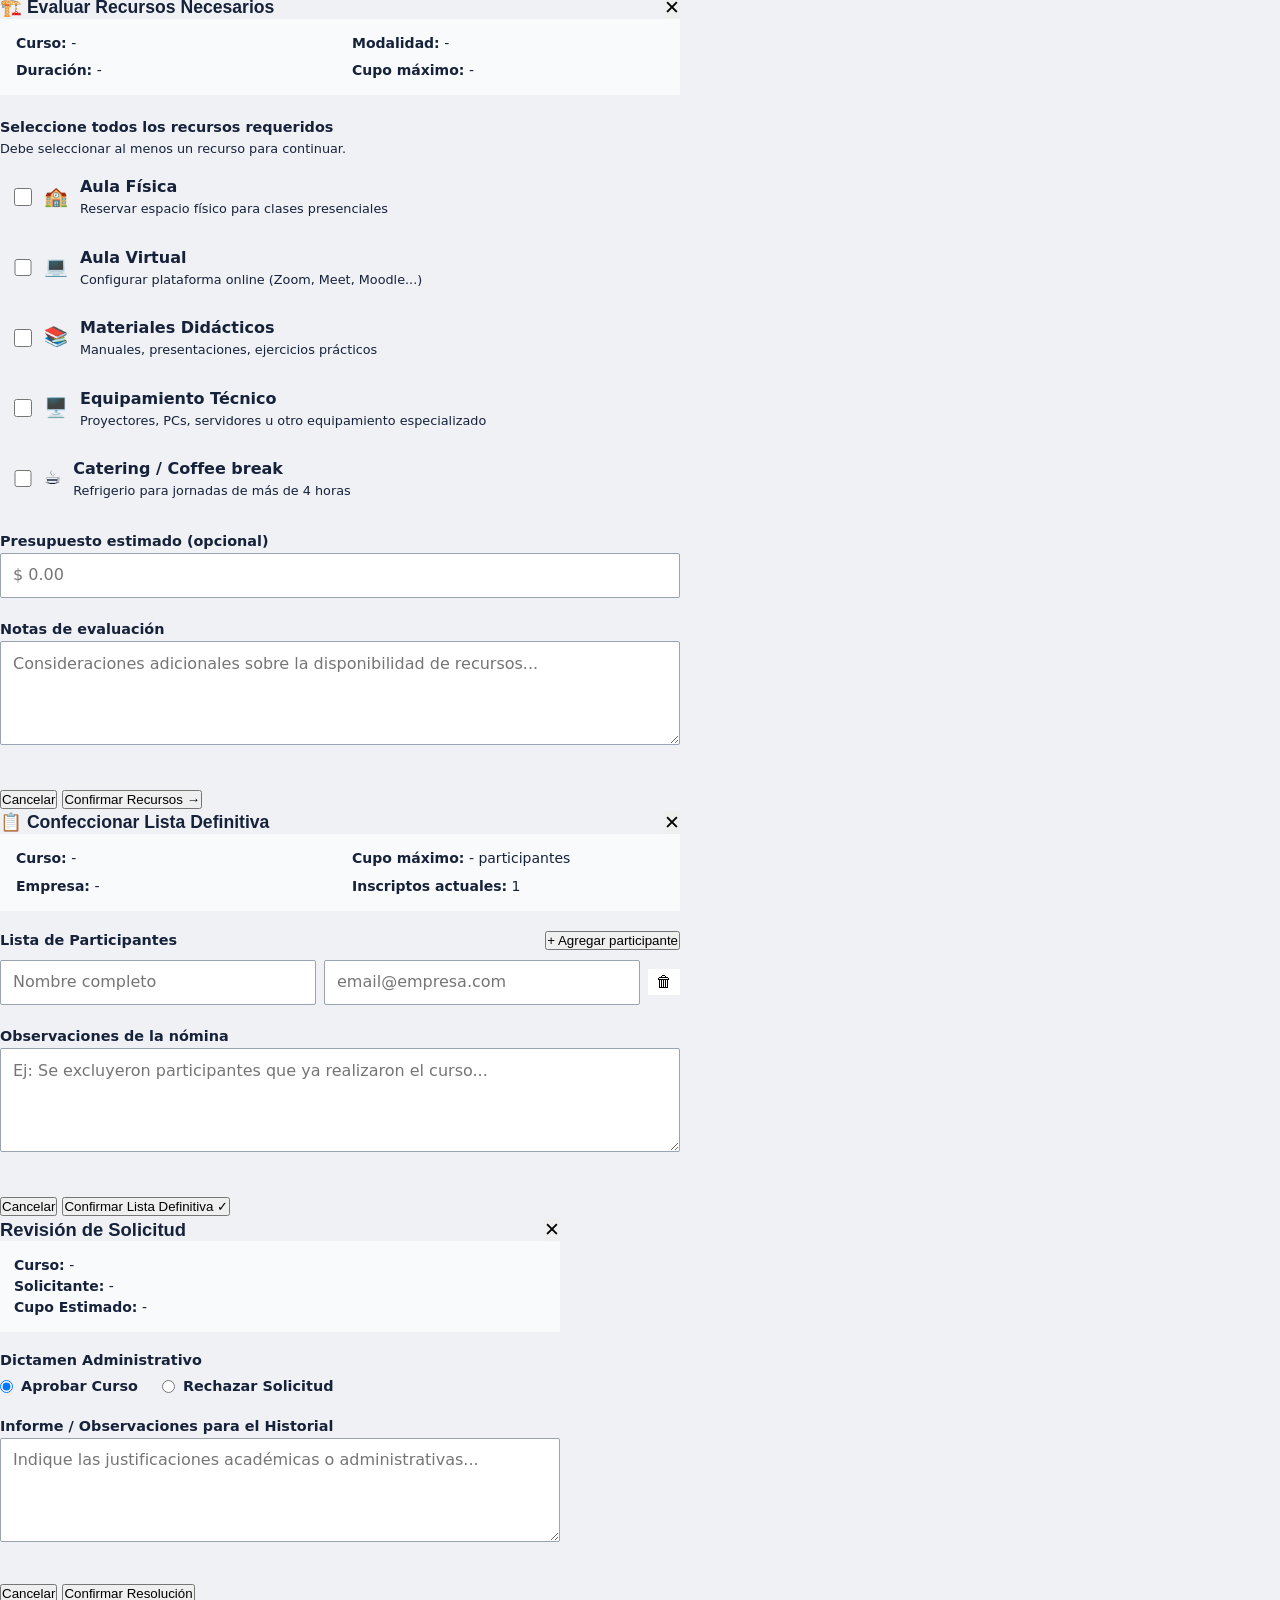
==== commit a62371fb: "Mejora en el panel de admin" ====
--- a/src/main/resources/static/panel-admin.html
+++ b/src/main/resources/static/panel-admin.html
@@ -2,11 +2,8 @@
 <html lang="es">
 <head>
   <meta charset="UTF-8">
-  <meta name="viewport" content="width=device-width, initial-scale=1">
-  <title>Administración: tareas pendientes</title>
-  <link rel="preconnect" href="https://fonts.googleapis.com">
-  <link rel="preconnect" href="https://fonts.gstatic.com" crossorigin>
-  <link href="https://fonts.googleapis.com/css2?family=Archivo:wdth,wght@100..125,500..800&family=Atkinson+Hyperlegible+Next:wght@400..700&display=swap" rel="stylesheet">
+  <meta name="viewport" content="width=device-width, initial-scale=1.0">
+  <title>Panel Administrativo | Bandeja de Tareas Flowable</title>
   <link rel="stylesheet" href="css/style.css">
   <style>
     /* ── Estilos adicionales para los modales específicos ── */
@@ -108,42 +105,85 @@
     </div>
   </header>
 
-  <main class="pagina">
-    <div class="encabezado">
-      <div>
-        <h1>Tareas pendientes</h1>
-        <p>Las tareas se reparten entre operadores según la carga de cada uno.</p>
+  <!-- CONTENIDO PRINCIPAL CON CSS GRID -->
+  <main class="main-content">
+    <div class="dashboard-grid">
+      
+      <!-- ENCABEZADO DEL DASHBOARD -->
+      <div class="dashboard-grid__header">
+        <div>
+          <h1 class="card__title" style="font-size: 1.6rem;">Bandeja de Tareas Administrativas</h1>
+          <p class="card__subtitle">Tareas asignadas por el motor Flowable mediante balanceo dinámico de carga.</p>
+        </div>
+
+        <!-- SELECTOR DE USUARIO ADMINISTRATIVO -->
+        <div style="display: flex; align-items: center; gap: 0.75rem; background: #fff; padding: 0.5rem 1rem; border-radius: var(--radius-md); border: 1px solid var(--color-border); box-shadow: var(--shadow-sm);">
+          <label for="select-usuario" class="form-label" style="margin: 0; white-space: nowrap;">Administrativo:</label>
+          <select id="select-usuario" class="form-select" style="padding: 0.35rem 0.75rem; font-weight: 600;">
+            <option value="admin_laura" selected>Laura Gómez (admin_laura - Jefe Admin)</option>
+            <option value="admin_martin">Martín Pérez (admin_martin - Administrativo)</option>
+            <option value="docente_carlos">Carlos Rodríguez (docente_carlos - Jefe Docente)</option>
+          </select>
+          <button id="btn-refrescar" class="btn btn--secondary btn--sm" title="Actualizar lista">↻</button>
+        </div>
       </div>
-      <div class="operador">
-        <label for="operador">Operador</label>
-        <select id="operador">
-          <option value="admin_laura" selected>Laura Gómez (jefa administrativa)</option>
-          <option value="admin_martin">Martín Pérez (administrativo)</option>
-          <option value="docente_carlos">Carlos Rodríguez (jefe docente)</option>
-        </select>
-        <button type="button" id="btn-actualizar" class="boton boton-sec chico">Actualizar</button>
+
+      <!-- MÉTRICAS DE CONTROL (CSS GRID) -->
+      <div class="dashboard-grid__stats">
+        <div class="stat-card">
+          <div class="stat-card__icon stat-card__icon--blue">📋</div>
+          <div>
+            <div id="stat-pendientes" class="stat-card__value">0</div>
+            <div class="stat-card__label">Tareas Pendientes</div>
+          </div>
+        </div>
+
+        <div class="stat-card">
+          <div class="stat-card__icon stat-card__icon--amber">⚖️</div>
+          <div>
+            <div class="stat-card__value" style="font-size: 1.15rem;">Balanceo Activo</div>
+            <div class="stat-card__label">Least Loaded Algorithm</div>
+          </div>
+        </div>
+
+        <div class="stat-card">
+          <div class="stat-card__icon stat-card__icon--green">⚡</div>
+          <div>
+            <div class="stat-card__value" style="font-size: 1.15rem;">Flowable 7.1</div>
+            <div class="stat-card__label">Process Engine Online</div>
+          </div>
+        </div>
       </div>
+
+      <!-- SECCIÓN PRINCIPAL: LISTADO DE TAREAS -->
+      <div class="dashboard-grid__main">
+        <section class="card">
+          <header class="card__header" style="display: flex; justify-content: space-between; align-items: center;">
+            <h2 class="card__title" style="font-size: 1.2rem;">Tareas Activas en Espera</h2>
+            <span id="badge-usuario-activo" class="badge badge--progress">admin_laura</span>
+          </header>
+
+          <div class="card__body">
+            <!-- Spinner / Loader -->
+            <div id="loader" style="text-align: center; padding: 2rem; color: var(--color-text-muted);">
+              Cargando tareas asignadas desde Flowable BPM...
+            </div>
+
+            <!-- Estado Vacío -->
+            <div id="empty-state" style="display: none; text-align: center; padding: 3rem 1rem;">
+              <span style="font-size: 3rem; display: block; margin-bottom: 0.5rem;">🎉</span>
+              <h3 style="font-size: 1.15rem; color: var(--color-primary-dark);">¡Sin tareas pendientes!</h3>
+              <p style="color: var(--color-text-muted); max-width: 400px; margin: 0.5rem auto 1rem;">Este administrativo no posee tareas pendientes en su bandeja actual.</p>
+              <a href="index.html" class="btn btn--secondary btn--sm">Crear Nueva Solicitud</a>
+            </div>
+
+            <!-- Contenedor Grid de Tareas -->
+            <div id="tasks-container" class="task-list" style="display: none;"></div>
+          </div>
+        </section>
+      </div>
+
     </div>
-
-    <section class="bloque">
-      <h2><span id="pendientes" class="recuento">0</span> pendientes</h2>
-
-      <p id="cargando" class="cargando">Cargando tareas…</p>
-
-      <div id="vacio" class="vacio" hidden>
-        <p>No hay tareas para revisar.</p>
-        <a href="index.html" class="boton boton-sec chico">Cargar una solicitud</a>
-      </div>
-
-      <div id="tabla" class="tabla-scroll" hidden>
-        <table>
-          <thead>
-            <tr><th>Tarea</th><th>Curso</th><th>Código</th><th>Solicitante</th><th>Recibida</th><th></th></tr>
-          </thead>
-          <tbody id="filas"></tbody>
-        </table>
-      </div>
-    </section>
   </main>
 
   <!-- ════════════════════════════════════════════════════════════
@@ -453,9 +493,7 @@
   <!-- SCRIPTS -->
   <script src="js/api.js"></script>
   <script>
-    const $ = (id) => document.getElementById(id);
-    let tareas = [];
-    let tareaActiva = null;
+    let tareasActuales = [];
 
     // ── Mapeo y detección de tipo de tarea ─────────────────────────
     function obtenerTipoTarea(tarea) {
@@ -693,10 +731,6 @@
       container.style.display = 'none';
       container.innerHTML = '';
 
-    async function cargar() {
-      $('cargando').hidden = false;
-      $('vacio').hidden = true;
-      $('tabla').hidden = true;
       try {
         tareasActuales = await api.obtenerTareasPendientes(usuario);
         statPendientes.textContent = tareasActuales.length;
@@ -771,8 +805,8 @@
     async function reclamarTarea(taskId, usuario) {
       try {
         await api.reclamarTarea(taskId, usuario);
-        showToast(`Tarea reclamada por ${usuario}`, 'success');
-        cargar();
+        showToast(`Tarea ${taskId} reclamada por ${usuario}`, 'success');
+        cargarTareas();
       } catch (err) {
         showToast(err.message, 'error');
       }
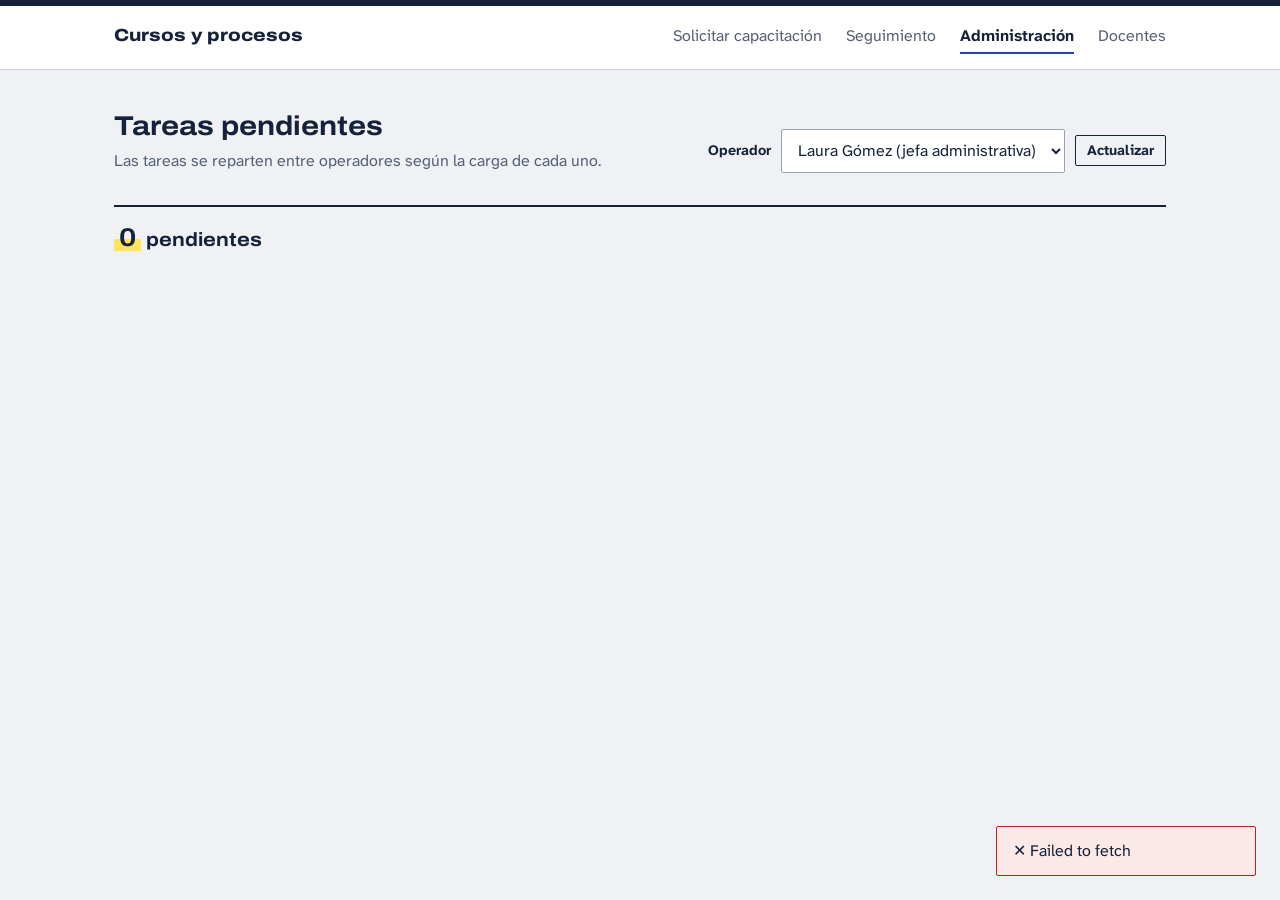
==== commit 626cd486: "implementacion de interfaz grafica de PrepararMateriales" ====
--- a/src/main/resources/static/panel-admin.html
+++ b/src/main/resources/static/panel-admin.html
@@ -2,901 +2,184 @@
 <html lang="es">
 <head>
   <meta charset="UTF-8">
-  <meta name="viewport" content="width=device-width, initial-scale=1.0">
-  <title>Panel Administrativo | Bandeja de Tareas Flowable</title>
+  <meta name="viewport" content="width=device-width, initial-scale=1">
+  <title>Administración: tareas pendientes</title>
+  <link rel="preconnect" href="https://fonts.googleapis.com">
+  <link rel="preconnect" href="https://fonts.gstatic.com" crossorigin>
+  <link href="https://fonts.googleapis.com/css2?family=Archivo:wdth,wght@100..125,500..800&family=Atkinson+Hyperlegible+Next:wght@400..700&display=swap" rel="stylesheet">
   <link rel="stylesheet" href="css/style.css">
-  <style>
-    /* ── Estilos adicionales para los modales específicos ── */
-    .modal__dialog {
-      max-width: 560px;
-      width: 95%;
-    }
-    .modal__dialog--lg {
-      max-width: 680px;
-    }
-    .modal-info-grid {
-      display: grid;
-      grid-template-columns: 1fr 1fr;
-      gap: 0.4rem 1.5rem;
-      background: #f8fafc;
-      padding: 0.875rem 1rem;
-      border-radius: var(--radius-md);
-      font-size: 0.875rem;
-      border-left: 3px solid var(--color-primary);
-    }
-    .modal-info-grid p { margin: 0; }
-
-    /* Checklist de recursos */
-    .checklist { list-style: none; padding: 0; margin: 0; display: flex; flex-direction: column; gap: 0.5rem; }
-    .checklist__item {
-      display: flex;
-      align-items: center;
-      gap: 0.75rem;
-      padding: 0.6rem 0.9rem;
-      border: 1px solid var(--color-border);
-      border-radius: var(--radius-md);
-      cursor: pointer;
-      transition: background 0.15s, border-color 0.15s;
-    }
-    .checklist__item:hover { background: #f0f9ff; border-color: var(--color-primary); }
-    .checklist__item input[type="checkbox"] { width: 1.1rem; height: 1.1rem; accent-color: var(--color-primary); cursor: pointer; }
-    .checklist__item.checked { background: #eff6ff; border-color: var(--color-primary); font-weight: 600; }
-    .checklist__item .item-icon { font-size: 1.2rem; }
-    .checklist__validation-msg {
-      display: none;
-      color: var(--color-danger);
-      font-size: 0.8rem;
-      margin-top: 0.3rem;
-    }
-    .checklist__validation-msg.visible { display: block; }
-
-    /* Lista definitiva – participantes */
-    .participant-list { display: flex; flex-direction: column; gap: 0.4rem; max-height: 220px; overflow-y: auto; }
-    .participant-row {
-      display: flex;
-      gap: 0.5rem;
-      align-items: center;
-    }
-    .participant-row input { flex: 1; }
-    .btn--icon {
-      padding: 0.3rem 0.5rem;
-      font-size: 1rem;
-      line-height: 1;
-      border-radius: var(--radius-sm);
-      border: 1px solid var(--color-border);
-      background: #fff;
-      cursor: pointer;
-      transition: background 0.15s;
-    }
-    .btn--icon:hover { background: #fee2e2; border-color: var(--color-danger); }
-
-    /* Paso de modal con tabs */
-    .modal-step { display: none; }
-    .modal-step.active { display: block; }
-    .step-indicator {
-      display: flex;
-      gap: 0.4rem;
-      margin-bottom: 1rem;
-    }
-    .step-dot {
-      width: 8px; height: 8px;
-      border-radius: 50%;
-      background: var(--color-border);
-      transition: background 0.2s;
-    }
-    .step-dot.active { background: var(--color-primary); }
-  </style>
 </head>
 <body>
-
-  <!-- HEADER -->
-  <header class="header">
-    <div class="header__container">
-      <a href="index.html" class="header__brand">
-        <div class="header__logo-icon">BPM</div>
-        <span class="header__title">Gestión de Procesos &amp; Cursos</span>
-      </a>
-      <nav class="header__nav">
-        <a href="index.html" class="header__link">Solicitar Capacitación</a>
-        <a href="panel-empresa.html" class="header__link">Portal Empresa</a>
-        <a href="panel-admin.html" class="header__link header__link--active">Panel Administrativo</a>
-        <a href="panel-docente.html" class="header__link">Portal Docente (Móvil)</a>
+  <header class="cabecera">
+    <div class="cabecera-in">
+      <a class="marca" href="index.html">Cursos y procesos</a>
+      <nav class="nav" aria-label="Principal">
+        <a href="index.html">Solicitar capacitación</a>
+        <a href="panel-empresa.html">Seguimiento</a>
+        <a href="panel-admin.html" aria-current="page">Administración</a>
+        <a href="panel-docente.html">Docentes</a>
       </nav>
     </div>
   </header>
 
-  <!-- CONTENIDO PRINCIPAL CON CSS GRID -->
-  <main class="main-content">
-    <div class="dashboard-grid">
-      
-      <!-- ENCABEZADO DEL DASHBOARD -->
-      <div class="dashboard-grid__header">
-        <div>
-          <h1 class="card__title" style="font-size: 1.6rem;">Bandeja de Tareas Administrativas</h1>
-          <p class="card__subtitle">Tareas asignadas por el motor Flowable mediante balanceo dinámico de carga.</p>
-        </div>
+  <main class="pagina">
+    <div class="encabezado">
+      <div>
+        <h1>Tareas pendientes</h1>
+        <p>Las tareas se reparten entre operadores según la carga de cada uno.</p>
+      </div>
+      <div class="operador">
+        <label for="operador">Operador</label>
+        <select id="operador">
+          <option value="admin_laura" selected>Laura Gómez (jefa administrativa)</option>
+          <option value="admin_martin">Martín Pérez (administrativo)</option>
+          <option value="docente_carlos">Carlos Rodríguez (jefe docente)</option>
+        </select>
+        <button type="button" id="btn-actualizar" class="boton boton-sec chico">Actualizar</button>
+      </div>
+    </div>
 
-        <!-- SELECTOR DE USUARIO ADMINISTRATIVO -->
-        <div style="display: flex; align-items: center; gap: 0.75rem; background: #fff; padding: 0.5rem 1rem; border-radius: var(--radius-md); border: 1px solid var(--color-border); box-shadow: var(--shadow-sm);">
-          <label for="select-usuario" class="form-label" style="margin: 0; white-space: nowrap;">Administrativo:</label>
-          <select id="select-usuario" class="form-select" style="padding: 0.35rem 0.75rem; font-weight: 600;">
-            <option value="admin_laura" selected>Laura Gómez (admin_laura - Jefe Admin)</option>
-            <option value="admin_martin">Martín Pérez (admin_martin - Administrativo)</option>
-            <option value="docente_carlos">Carlos Rodríguez (docente_carlos - Jefe Docente)</option>
-          </select>
-          <button id="btn-refrescar" class="btn btn--secondary btn--sm" title="Actualizar lista">↻</button>
-        </div>
+    <section class="bloque">
+      <h2><span id="pendientes" class="recuento">0</span> pendientes</h2>
+
+      <p id="cargando" class="cargando">Cargando tareas…</p>
+
+      <div id="vacio" class="vacio" hidden>
+        <p>No hay tareas para revisar.</p>
+        <a href="index.html" class="boton boton-sec chico">Cargar una solicitud</a>
       </div>
 
-      <!-- MÉTRICAS DE CONTROL (CSS GRID) -->
-      <div class="dashboard-grid__stats">
-        <div class="stat-card">
-          <div class="stat-card__icon stat-card__icon--blue">📋</div>
-          <div>
-            <div id="stat-pendientes" class="stat-card__value">0</div>
-            <div class="stat-card__label">Tareas Pendientes</div>
-          </div>
-        </div>
-
-        <div class="stat-card">
-          <div class="stat-card__icon stat-card__icon--amber">⚖️</div>
-          <div>
-            <div class="stat-card__value" style="font-size: 1.15rem;">Balanceo Activo</div>
-            <div class="stat-card__label">Least Loaded Algorithm</div>
-          </div>
-        </div>
-
-        <div class="stat-card">
-          <div class="stat-card__icon stat-card__icon--green">⚡</div>
-          <div>
-            <div class="stat-card__value" style="font-size: 1.15rem;">Flowable 7.1</div>
-            <div class="stat-card__label">Process Engine Online</div>
-          </div>
-        </div>
+      <div id="tabla" class="tabla-scroll" hidden>
+        <table>
+          <thead>
+            <tr><th>Tarea</th><th>Curso</th><th>Código</th><th>Solicitante</th><th>Recibida</th><th></th></tr>
+          </thead>
+          <tbody id="filas"></tbody>
+        </table>
       </div>
-
-      <!-- SECCIÓN PRINCIPAL: LISTADO DE TAREAS -->
-      <div class="dashboard-grid__main">
-        <section class="card">
-          <header class="card__header" style="display: flex; justify-content: space-between; align-items: center;">
-            <h2 class="card__title" style="font-size: 1.2rem;">Tareas Activas en Espera</h2>
-            <span id="badge-usuario-activo" class="badge badge--progress">admin_laura</span>
-          </header>
-
-          <div class="card__body">
-            <!-- Spinner / Loader -->
-            <div id="loader" style="text-align: center; padding: 2rem; color: var(--color-text-muted);">
-              Cargando tareas asignadas desde Flowable BPM...
-            </div>
-
-            <!-- Estado Vacío -->
-            <div id="empty-state" style="display: none; text-align: center; padding: 3rem 1rem;">
-              <span style="font-size: 3rem; display: block; margin-bottom: 0.5rem;">🎉</span>
-              <h3 style="font-size: 1.15rem; color: var(--color-primary-dark);">¡Sin tareas pendientes!</h3>
-              <p style="color: var(--color-text-muted); max-width: 400px; margin: 0.5rem auto 1rem;">Este administrativo no posee tareas pendientes en su bandeja actual.</p>
-              <a href="index.html" class="btn btn--secondary btn--sm">Crear Nueva Solicitud</a>
-            </div>
-
-            <!-- Contenedor Grid de Tareas -->
-            <div id="tasks-container" class="task-list" style="display: none;"></div>
-          </div>
-        </section>
-      </div>
-
-    </div>
+    </section>
   </main>
 
-  <!-- ════════════════════════════════════════════════════════════
-       MODAL 1 — Registrar y Elaborar Propuesta
-       ════════════════════════════════════════════════════════════ -->
-  <div id="modal-elaborar-propuesta" class="modal">
-    <div class="modal__backdrop" onclick="cerrarTodosLosModales()"></div>
-    <div class="modal__dialog modal__dialog--lg">
-      <header class="card__header" style="display: flex; justify-content: space-between; align-items: center;">
-        <h3 class="card__title" style="font-size: 1.1rem;">📝 Registrar y Elaborar Propuesta</h3>
-        <button onclick="cerrarTodosLosModales()" class="btn btn--secondary btn--sm" style="border: none; font-size: 1.2rem;">✕</button>
-      </header>
+  <dialog id="revision" aria-labelledby="rev-titulo">
+    <form id="form-revision">
+      <h2 id="rev-titulo"></h2>
+      <dl class="datos">
+        <div><dt>Curso</dt><dd id="rev-curso"></dd></div>
+        <div><dt>Solicitante</dt><dd id="rev-solicitante"></dd></div>
+        <div><dt>Cupo</dt><dd id="rev-cupo"></dd></div>
+      </dl>
+      <div class="campo">
+        <label for="rev-obs">Observaciones para el historial <span class="pista">(opcional)</span></label>
+        <textarea id="rev-obs" placeholder="Justificación académica o administrativa"></textarea>
+      </div>
+      <div class="acciones">
+        <button type="button" id="rev-cancelar" class="boton boton-sec">Cancelar</button>
+        <button type="submit" value="rechazar" class="boton boton-no">Rechazar</button>
+        <button type="submit" value="aprobar" class="boton boton-ok">Aprobar</button>
+      </div>
+    </form>
+  </dialog>
 
-      <form id="form-elaborar-propuesta" class="card__body" style="display: flex; flex-direction: column; gap: 1rem;">
-        <input type="hidden" id="ep-task-id">
-
-        <!-- Info del curso -->
-        <div class="modal-info-grid">
-          <p><strong>Curso:</strong> <span id="ep-info-curso">-</span></p>
-          <p><strong>Código:</strong> <span id="ep-info-id">-</span></p>
-          <p><strong>Solicitante:</strong> <span id="ep-info-solicitante">-</span></p>
-          <p><strong>Cupo estimado:</strong> <span id="ep-info-cupo">-</span></p>
-        </div>
-
-        <div class="form-grid">
-          <div class="form-group">
-            <label class="form-label form-label--required">Título de la Propuesta</label>
-            <input id="ep-titulo" type="text" class="form-input" placeholder="Ej: Propuesta de capacitación en Python avanzado" required>
-          </div>
-          <div class="form-group">
-            <label class="form-label form-label--required">Modalidad</label>
-            <select id="ep-modalidad" class="form-select" required>
-              <option value="">Seleccionar...</option>
-              <option value="presencial">Presencial</option>
-              <option value="virtual">Virtual</option>
-              <option value="hibrida">Híbrida</option>
-            </select>
-          </div>
-          <div class="form-group">
-            <label class="form-label form-label--required">Duración estimada (horas)</label>
-            <input id="ep-duracion" type="number" class="form-input" placeholder="Ej: 20" min="1" required>
-          </div>
-          <div class="form-group">
-            <label class="form-label form-label--required">Fecha de inicio propuesta</label>
-            <input id="ep-fecha-inicio" type="date" class="form-input" required>
-          </div>
-        </div>
-
-        <div class="form-group form-group--full">
-          <label class="form-label form-label--required">Descripción y objetivos del curso</label>
-          <textarea id="ep-descripcion" class="form-textarea" rows="3" placeholder="Describa los objetivos pedagógicos, contenidos y metodología..." required></textarea>
-        </div>
-
-        <div class="form-group form-group--full">
-          <label class="form-label">Observaciones adicionales</label>
-          <textarea id="ep-observaciones" class="form-textarea" rows="2" placeholder="Requisitos especiales, condiciones particulares, etc."></textarea>
-        </div>
-
-        <div class="card__footer" style="padding: 1rem 0 0 0; background: none;">
-          <button type="button" onclick="cerrarTodosLosModales()" class="btn btn--secondary">Cancelar</button>
-          <button type="submit" id="btn-confirmar-ep" class="btn btn--primary">Registrar Propuesta →</button>
-        </div>
-      </form>
-    </div>
-  </div>
-
-  <!-- ════════════════════════════════════════════════════════════
-       MODAL 2 — Revisar Propuesta
-       ════════════════════════════════════════════════════════════ -->
-  <div id="modal-revisar-propuesta" class="modal">
-    <div class="modal__backdrop" onclick="cerrarTodosLosModales()"></div>
-    <div class="modal__dialog">
-      <header class="card__header" style="display: flex; justify-content: space-between; align-items: center;">
-        <h3 class="card__title" style="font-size: 1.1rem;">🔍 Revisar Propuesta</h3>
-        <button onclick="cerrarTodosLosModales()" class="btn btn--secondary btn--sm" style="border: none; font-size: 1.2rem;">✕</button>
-      </header>
-
-      <form id="form-revisar-propuesta" class="card__body" style="display: flex; flex-direction: column; gap: 1rem;">
-        <input type="hidden" id="rp-task-id">
-
-        <div class="modal-info-grid">
-          <p><strong>Curso:</strong> <span id="rp-info-curso">-</span></p>
-          <p><strong>Solicitante:</strong> <span id="rp-info-solicitante">-</span></p>
-          <p><strong>Propuesta:</strong> <span id="rp-info-propuesta">-</span></p>
-          <p><strong>Modalidad:</strong> <span id="rp-info-modalidad">-</span></p>
-        </div>
-
-        <div class="form-group">
-          <label class="form-label form-label--required">Dictamen de Revisión</label>
-          <div style="display: flex; gap: 1rem; margin-top: 0.25rem; flex-wrap: wrap;">
-            <label style="display: flex; align-items: center; gap: 0.5rem; cursor: pointer; padding: 0.5rem 1rem; border: 1px solid var(--color-border); border-radius: var(--radius-md); flex: 1;">
-              <input type="radio" name="rp-decision" value="aprobar" checked>
-              <span style="color: var(--color-success);">✔ Aprobar propuesta</span>
-            </label>
-            <label style="display: flex; align-items: center; gap: 0.5rem; cursor: pointer; padding: 0.5rem 1rem; border: 1px solid var(--color-border); border-radius: var(--radius-md); flex: 1;">
-              <input type="radio" name="rp-decision" value="modificar">
-              <span style="color: var(--color-warning, #d97706);">✏ Solicitar modificaciones</span>
-            </label>
-            <label style="display: flex; align-items: center; gap: 0.5rem; cursor: pointer; padding: 0.5rem 1rem; border: 1px solid var(--color-border); border-radius: var(--radius-md); flex: 1;">
-              <input type="radio" name="rp-decision" value="rechazar">
-              <span style="color: var(--color-danger);">✕ Rechazar propuesta</span>
-            </label>
-          </div>
-        </div>
-
-        <div class="form-group">
-          <label for="rp-observaciones" class="form-label form-label--required">Fundamento / Informe de revisión</label>
-          <textarea id="rp-observaciones" class="form-textarea" rows="4"
-            placeholder="Detalle los motivos del dictamen, aspectos a corregir o justificación de rechazo..." required></textarea>
-        </div>
-
-        <div class="card__footer" style="padding: 1rem 0 0 0; background: none;">
-          <button type="button" onclick="cerrarTodosLosModales()" class="btn btn--secondary">Cancelar</button>
-          <button type="submit" id="btn-confirmar-rp" class="btn btn--primary">Enviar Revisión →</button>
-        </div>
-      </form>
-    </div>
-  </div>
-
-  <!-- ════════════════════════════════════════════════════════════
-       MODAL 3 — Evaluar Recursos
-       ════════════════════════════════════════════════════════════ -->
-  <div id="modal-evaluar-recursos" class="modal">
-    <div class="modal__backdrop" onclick="cerrarTodosLosModales()"></div>
-    <div class="modal__dialog modal__dialog--lg">
-      <header class="card__header" style="display: flex; justify-content: space-between; align-items: center;">
-        <h3 class="card__title" style="font-size: 1.1rem;">🏗️ Evaluar Recursos Necesarios</h3>
-        <button onclick="cerrarTodosLosModales()" class="btn btn--secondary btn--sm" style="border: none; font-size: 1.2rem;">✕</button>
-      </header>
-
-      <form id="form-evaluar-recursos" class="card__body" style="display: flex; flex-direction: column; gap: 1.2rem;">
-        <input type="hidden" id="er-task-id">
-
-        <div class="modal-info-grid">
-          <p><strong>Curso:</strong> <span id="er-info-curso">-</span></p>
-          <p><strong>Modalidad:</strong> <span id="er-info-modalidad">-</span></p>
-          <p><strong>Duración:</strong> <span id="er-info-duracion">-</span></p>
-          <p><strong>Cupo máximo:</strong> <span id="er-info-cupo">-</span></p>
-        </div>
-
-        <!-- Checkboxes de recursos -->
-        <div class="form-group">
-          <label class="form-label form-label--required">Seleccione todos los recursos requeridos</label>
-          <p style="font-size: 0.8rem; color: var(--color-text-muted); margin: 0 0 0.5rem;">Debe seleccionar al menos un recurso para continuar.</p>
-          <ul class="checklist" id="er-checklist">
-            <li class="checklist__item" onclick="toggleCheck(this)">
-              <input type="checkbox" name="er-recursos" value="aula_fisica" id="cb-aula-fisica">
-              <span class="item-icon">🏫</span>
-              <div>
-                <strong>Aula Física</strong>
-                <div style="font-size: 0.8rem; color: var(--color-text-muted);">Reservar espacio físico para clases presenciales</div>
-              </div>
-            </li>
-            <li class="checklist__item" onclick="toggleCheck(this)">
-              <input type="checkbox" name="er-recursos" value="aula_virtual" id="cb-aula-virtual">
-              <span class="item-icon">💻</span>
-              <div>
-                <strong>Aula Virtual</strong>
-                <div style="font-size: 0.8rem; color: var(--color-text-muted);">Configurar plataforma online (Zoom, Meet, Moodle...)</div>
-              </div>
-            </li>
-            <li class="checklist__item" onclick="toggleCheck(this)">
-              <input type="checkbox" name="er-recursos" value="materiales" id="cb-materiales">
-              <span class="item-icon">📚</span>
-              <div>
-                <strong>Materiales Didácticos</strong>
-                <div style="font-size: 0.8rem; color: var(--color-text-muted);">Manuales, presentaciones, ejercicios prácticos</div>
-              </div>
-            </li>
-            <li class="checklist__item" onclick="toggleCheck(this)">
-              <input type="checkbox" name="er-recursos" value="equipamiento" id="cb-equipamiento">
-              <span class="item-icon">🖥️</span>
-              <div>
-                <strong>Equipamiento Técnico</strong>
-                <div style="font-size: 0.8rem; color: var(--color-text-muted);">Proyectores, PCs, servidores u otro equipamiento especializado</div>
-              </div>
-            </li>
-            <li class="checklist__item" onclick="toggleCheck(this)">
-              <input type="checkbox" name="er-recursos" value="catering" id="cb-catering">
-              <span class="item-icon">☕</span>
-              <div>
-                <strong>Catering / Coffee break</strong>
-                <div style="font-size: 0.8rem; color: var(--color-text-muted);">Refrigerio para jornadas de más de 4 horas</div>
-              </div>
-            </li>
-          </ul>
-          <span id="er-validation-msg" class="checklist__validation-msg">⚠ Debe seleccionar al menos un recurso para completar esta tarea.</span>
-        </div>
-
-        <div class="form-group">
-          <label for="er-presupuesto" class="form-label">Presupuesto estimado (opcional)</label>
-          <input id="er-presupuesto" type="number" class="form-input" placeholder="$ 0.00" min="0" step="0.01">
-        </div>
-
-        <div class="form-group">
-          <label for="er-observaciones" class="form-label">Notas de evaluación</label>
-          <textarea id="er-observaciones" class="form-textarea" rows="2" placeholder="Consideraciones adicionales sobre la disponibilidad de recursos..."></textarea>
-        </div>
-
-        <div class="card__footer" style="padding: 1rem 0 0 0; background: none;">
-          <button type="button" onclick="cerrarTodosLosModales()" class="btn btn--secondary">Cancelar</button>
-          <button type="submit" id="btn-confirmar-er" class="btn btn--primary">Confirmar Recursos →</button>
-        </div>
-      </form>
-    </div>
-  </div>
-
-  <!-- ════════════════════════════════════════════════════════════
-       MODAL 4 — Confeccionar Lista Definitiva
-       ════════════════════════════════════════════════════════════ -->
-  <div id="modal-lista-definitiva" class="modal">
-    <div class="modal__backdrop" onclick="cerrarTodosLosModales()"></div>
-    <div class="modal__dialog modal__dialog--lg">
-      <header class="card__header" style="display: flex; justify-content: space-between; align-items: center;">
-        <h3 class="card__title" style="font-size: 1.1rem;">📋 Confeccionar Lista Definitiva</h3>
-        <button onclick="cerrarTodosLosModales()" class="btn btn--secondary btn--sm" style="border: none; font-size: 1.2rem;">✕</button>
-      </header>
-
-      <form id="form-lista-definitiva" class="card__body" style="display: flex; flex-direction: column; gap: 1.2rem;">
-        <input type="hidden" id="ld-task-id">
-
-        <div class="modal-info-grid">
-          <p><strong>Curso:</strong> <span id="ld-info-curso">-</span></p>
-          <p><strong>Cupo máximo:</strong> <span id="ld-info-cupo">-</span> participantes</p>
-          <p><strong>Empresa:</strong> <span id="ld-info-empresa">-</span></p>
-          <p><strong>Inscriptos actuales:</strong> <span id="ld-info-inscriptos">0</span></p>
-        </div>
-
-        <div class="form-group">
-          <div style="display: flex; justify-content: space-between; align-items: center; margin-bottom: 0.5rem;">
-            <label class="form-label" style="margin: 0;">Lista de Participantes</label>
-            <button type="button" class="btn btn--secondary btn--sm" onclick="agregarParticipante()">+ Agregar participante</button>
-          </div>
-          <div id="ld-participant-list" class="participant-list">
-            <!-- filas dinámicas -->
-          </div>
-          <span id="ld-validation-msg" style="display:none; color: var(--color-danger); font-size:0.8rem; margin-top:0.3rem;">
-            ⚠ Ingrese al menos un participante con nombre y email.
-          </span>
-        </div>
-
-        <div class="form-group">
-          <label for="ld-observaciones" class="form-label">Observaciones de la nómina</label>
-          <textarea id="ld-observaciones" class="form-textarea" rows="2" placeholder="Ej: Se excluyeron participantes que ya realizaron el curso..."></textarea>
-        </div>
-
-        <div class="card__footer" style="padding: 1rem 0 0 0; background: none;">
-          <button type="button" onclick="cerrarTodosLosModales()" class="btn btn--secondary">Cancelar</button>
-          <button type="submit" id="btn-confirmar-ld" class="btn btn--success">Confirmar Lista Definitiva ✓</button>
-        </div>
-      </form>
-    </div>
-  </div>
-
-  <!-- MODAL GENÉRICO (fallback para tareas sin modal específico) -->
-  <div id="modal-completar" class="modal">
-    <div class="modal__backdrop" onclick="cerrarTodosLosModales()"></div>
-    <div class="modal__dialog">
-      <header class="card__header" style="display: flex; justify-content: space-between; align-items: center;">
-        <h3 id="modal-tarea-titulo" class="card__title" style="font-size: 1.15rem;">Revisión de Solicitud</h3>
-        <button onclick="cerrarTodosLosModales()" class="btn btn--secondary btn--sm" style="border: none; font-size: 1.2rem; cursor: pointer;">✕</button>
-      </header>
-
-      <form id="form-modal-completar" class="card__body" style="display: flex; flex-direction: column; gap: 1rem;">
-        <input type="hidden" id="modal-task-id">
-
-        <div style="background: #f8fafc; padding: 0.875rem; border-radius: var(--radius-md); font-size: 0.875rem;">
-          <p><strong>Curso:</strong> <span id="modal-info-curso">-</span></p>
-          <p><strong>Solicitante:</strong> <span id="modal-info-solicitante">-</span></p>
-          <p><strong>Cupo Estimado:</strong> <span id="modal-info-cupo">-</span></p>
-        </div>
-
-        <div class="form-group">
-          <label class="form-label form-label--required">Dictamen Administrativo</label>
-          <div style="display: flex; gap: 1.5rem; margin-top: 0.25rem;">
-            <label style="display: flex; align-items: center; gap: 0.5rem; cursor: pointer;">
-              <input type="radio" name="decision" value="true" checked>
-              <strong style="color: var(--color-success);">Aprobar Curso</strong>
-            </label>
-            <label style="display: flex; align-items: center; gap: 0.5rem; cursor: pointer;">
-              <input type="radio" name="decision" value="false">
-              <strong style="color: var(--color-danger);">Rechazar Solicitud</strong>
-            </label>
-          </div>
-        </div>
-
-        <div class="form-group">
-          <label for="modal-observaciones" class="form-label">Informe / Observaciones para el Historial</label>
-          <textarea id="modal-observaciones" class="form-textarea" placeholder="Indique las justificaciones académicas o administrativas..." rows="3"></textarea>
-        </div>
-
-        <div class="card__footer" style="padding: 1rem 0 0 0; background: none;">
-          <button type="button" onclick="cerrarTodosLosModales()" class="btn btn--secondary">Cancelar</button>
-          <button type="submit" id="btn-confirmar-completar" class="btn btn--primary">
-            Confirmar Resolución
-          </button>
-        </div>
-      </form>
-    </div>
-  </div>
-
-  <!-- FOOTER -->
-  <footer class="footer">
-    <p>Gestión y Tecnologías de Procesos de Negocio • Motor Flowable BPM &amp; Spring Boot</p>
-  </footer>
-
-  <!-- SCRIPTS -->
   <script src="js/api.js"></script>
   <script>
-    let tareasActuales = [];
+    const $ = (id) => document.getElementById(id);
+    let tareas = [];
+    let tareaActiva = null;
 
-    // ── Mapeo y detección de tipo de tarea ─────────────────────────
-    function obtenerTipoTarea(tarea) {
-      const key = (tarea.taskDefinitionKey || '').toLowerCase();
-      const name = (tarea.taskName || '').toLowerCase();
-
-      if (key.includes('elaborar') || name.includes('elaborar')) return 'ELABORAR_PROPUESTA';
-      if (key.includes('revisar') || name.includes('revisar')) return 'REVISAR_PROPUESTA';
-      if (key.includes('recurso') || name.includes('recurso')) return 'EVALUAR_RECURSOS';
-      if (key.includes('definitiva') || name.includes('definitiva')) return 'LISTA_DEFINITIVA';
-      return 'GENERICA';
+    // Crea elementos sin pasar por innerHTML: lo que venga de Flowable se muestra como texto.
+    function h(tag, attrs = {}, ...hijos) {
+      const el = document.createElement(tag);
+      for (const [k, v] of Object.entries(attrs)) {
+        if (k === 'class') el.className = v;
+        else if (k.startsWith('on')) el.addEventListener(k.slice(2), v);
+        else el.setAttribute(k, v);
+      }
+      el.append(...hijos);
+      return el;
     }
 
-    const TIPO_MODAL_MAP = {
-      'ELABORAR_PROPUESTA': 'modal-elaborar-propuesta',
-      'REVISAR_PROPUESTA':  'modal-revisar-propuesta',
-      'EVALUAR_RECURSOS':   'modal-evaluar-recursos',
-      'LISTA_DEFINITIVA':   'modal-lista-definitiva',
-      'GENERICA':           'modal-completar'
-    };
-
-    // ── Helpers de UI ──────────────────────────────────────────────
-    function cerrarTodosLosModales() {
-      document.querySelectorAll('.modal').forEach(m => m.classList.remove('modal--open'));
+    function fila(t) {
+      const v = t.variables || {};
+      return h('tr', {},
+        h('td', {}, t.taskName),
+        h('td', {}, v.nombreCurso || 'Sin título'),
+        h('td', { class: 'codigo' }, v.cursoId || '—'),
+        h('td', {}, v.emailSolicitante || '—'),
+        h('td', {}, t.createTime ? new Date(t.createTime).toLocaleDateString('es-AR') : 'Hoy'),
+        h('td', { class: 'acc' },
+          h('button', { type: 'button', class: 'enlace', onclick: () => reclamar(t.taskId) }, 'Reclamar'),
+          h('button', { type: 'button', class: 'boton chico', onclick: () => abrir(t) }, 'Revisar')
+        )
+      );
     }
 
-    function abrirModal(id) {
-      cerrarTodosLosModales();
-      document.getElementById(id).classList.add('modal--open');
-    }
-
-    // Toggle visual de checklist
-    function toggleCheck(li) {
-      const cb = li.querySelector('input[type="checkbox"]');
-      cb.checked = !cb.checked;
-      li.classList.toggle('checked', cb.checked);
-    }
-
-    // ── Inicialización ─────────────────────────────────────────────
-    document.addEventListener('DOMContentLoaded', () => {
-      const selectUsuario       = document.getElementById('select-usuario');
-      const btnRefrescar        = document.getElementById('btn-refrescar');
-      const badgeUsuarioActivo  = document.getElementById('badge-usuario-activo');
-
-      cargarTareas();
-
-      selectUsuario.addEventListener('change', () => {
-        badgeUsuarioActivo.textContent = selectUsuario.value;
-        cargarTareas();
-      });
-      btnRefrescar.addEventListener('click', cargarTareas);
-
-      // ── Form: Elaborar Propuesta ───────────────────────────────
-      document.getElementById('form-elaborar-propuesta').addEventListener('submit', async (e) => {
-        e.preventDefault();
-        const btn = document.getElementById('btn-confirmar-ep');
-        const taskId = document.getElementById('ep-task-id').value;
-        try {
-          btn.disabled = true; btn.textContent = 'Enviando...';
-          await api.completarTarea(taskId, {
-            aprobado: true,
-            observaciones: document.getElementById('ep-descripcion').value,
-            variablesAdicionales: {
-              tituloPropuesta:    document.getElementById('ep-titulo').value,
-              modalidadPropuesta: document.getElementById('ep-modalidad').value,
-              duracionHoras:      document.getElementById('ep-duracion').value,
-              fechaInicioProp:    document.getElementById('ep-fecha-inicio').value,
-              descripcionCurso:   document.getElementById('ep-descripcion').value,
-              observacionesProp:  document.getElementById('ep-observaciones').value,
-              fechaResolucion:    new Date().toISOString(),
-            }
-          });
-          showToast('Propuesta registrada y enviada al proceso BPM.', 'success');
-          cerrarTodosLosModales();
-          cargarTareas();
-        } catch (err) {
-          showToast(err.message, 'error');
-        } finally {
-          btn.disabled = false; btn.textContent = 'Registrar Propuesta →';
-        }
-      });
-
-      // ── Form: Revisar Propuesta ────────────────────────────────
-      document.getElementById('form-revisar-propuesta').addEventListener('submit', async (e) => {
-        e.preventDefault();
-        const btn = document.getElementById('btn-confirmar-rp');
-        const taskId = document.getElementById('rp-task-id').value;
-        const decision = document.querySelector('input[name="rp-decision"]:checked').value;
-        const obs = document.getElementById('rp-observaciones').value.trim();
-        if (!obs) { showToast('Debe ingresar el fundamento de la revisión.', 'error'); return; }
-        try {
-          btn.disabled = true; btn.textContent = 'Enviando...';
-          await api.completarTarea(taskId, {
-            aprobado: decision === 'aprobar',
-            observaciones: obs,
-            variablesAdicionales: {
-              decisionRevision: decision,
-              fechaResolucion:  new Date().toISOString(),
-            }
-          });
-          showToast(`Revisión enviada: ${decision === 'aprobar' ? 'Propuesta aprobada ✔' : decision === 'modificar' ? 'Modificaciones solicitadas ✏' : 'Propuesta rechazada ✕'}`, 'success');
-          cerrarTodosLosModales();
-          cargarTareas();
-        } catch (err) {
-          showToast(err.message, 'error');
-        } finally {
-          btn.disabled = false; btn.textContent = 'Enviar Revisión →';
-        }
-      });
-
-      // ── Form: Evaluar Recursos ─────────────────────────────────
-      document.getElementById('form-evaluar-recursos').addEventListener('submit', async (e) => {
-        e.preventDefault();
-        const recursosSeleccionados = [...document.querySelectorAll('input[name="er-recursos"]:checked')]
-          .map(cb => cb.value);
-
-        const validationMsg = document.getElementById('er-validation-msg');
-        if (recursosSeleccionados.length === 0) {
-          validationMsg.classList.add('visible');
-          return;
-        }
-        validationMsg.classList.remove('visible');
-
-        const btn = document.getElementById('btn-confirmar-er');
-        const taskId = document.getElementById('er-task-id').value;
-        try {
-          btn.disabled = true; btn.textContent = 'Enviando...';
-          await api.completarTarea(taskId, {
-            aprobado: true,
-            observaciones: document.getElementById('er-observaciones').value || 'Recursos evaluados y seleccionados.',
-            variablesAdicionales: {
-              recursosNecesarios:    recursosSeleccionados.join(','),
-              requiereAulaFisica:    recursosSeleccionados.includes('aula_fisica'),
-              requiereAulaVirtual:   recursosSeleccionados.includes('aula_virtual'),
-              requiereMateriales:    recursosSeleccionados.includes('materiales'),
-              requiereEquipamiento:  recursosSeleccionados.includes('equipamiento'),
-              presupuestoEstimado:   document.getElementById('er-presupuesto').value || '0',
-              fechaResolucion:       new Date().toISOString(),
-            }
-          });
-          showToast(`Recursos confirmados: ${recursosSeleccionados.length} ítem(s) seleccionado(s).`, 'success');
-          cerrarTodosLosModales();
-          cargarTareas();
-        } catch (err) {
-          showToast(err.message, 'error');
-        } finally {
-          btn.disabled = false; btn.textContent = 'Confirmar Recursos →';
-        }
-      });
-
-      // ── Form: Lista Definitiva ─────────────────────────────────
-      document.getElementById('form-lista-definitiva').addEventListener('submit', async (e) => {
-        e.preventDefault();
-        const filas = document.querySelectorAll('.ld-row');
-        const participantes = [];
-        filas.forEach(row => {
-          const nombre = row.querySelector('.ld-nombre').value.trim();
-          const email  = row.querySelector('.ld-email').value.trim();
-          if (nombre && email) participantes.push({ nombre, email });
-        });
-
-        const valMsg = document.getElementById('ld-validation-msg');
-        if (participantes.length === 0) {
-          valMsg.style.display = 'block';
-          return;
-        }
-        valMsg.style.display = 'none';
-
-        const btn = document.getElementById('btn-confirmar-ld');
-        const taskId = document.getElementById('ld-task-id').value;
-        try {
-          btn.disabled = true; btn.textContent = 'Guardando...';
-          await api.completarTarea(taskId, {
-            aprobado: true,
-            observaciones: document.getElementById('ld-observaciones').value || 'Lista definitiva confeccionada.',
-            variablesAdicionales: {
-              listaParticipantes:    JSON.stringify(participantes),
-              cantidadParticipantes: participantes.length,
-              fechaResolucion:       new Date().toISOString(),
-            }
-          });
-          showToast(`Lista definitiva guardada con ${participantes.length} participante(s).`, 'success');
-          cerrarTodosLosModales();
-          cargarTareas();
-        } catch (err) {
-          showToast(err.message, 'error');
-        } finally {
-          btn.disabled = false; btn.textContent = 'Confirmar Lista Definitiva ✓';
-        }
-      });
-
-      // ── Form: Modal genérico ───────────────────────────────────
-      document.getElementById('form-modal-completar').addEventListener('submit', async (e) => {
-        e.preventDefault();
-        const taskId      = document.getElementById('modal-task-id').value;
-        const aprobado    = document.querySelector('input[name="decision"]:checked').value === 'true';
-        const observaciones = document.getElementById('modal-observaciones').value.trim();
-        const btn         = document.getElementById('btn-confirmar-completar');
-        try {
-          btn.disabled = true; btn.textContent = 'Enviando a Flowable...';
-          await api.completarTarea(taskId, {
-            aprobado,
-            observaciones: observaciones || (aprobado ? 'Aprobado sin observaciones' : 'Rechazado por dictamen administrativo'),
-            variablesAdicionales: { fechaResolucion: new Date().toISOString() }
-          });
-          showToast('Tarea completada exitosamente. Proceso actualizado.', 'success');
-          cerrarTodosLosModales();
-          cargarTareas();
-        } catch (error) {
-          showToast(error.message, 'error');
-        } finally {
-          btn.disabled = false; btn.textContent = 'Confirmar Resolución';
-        }
-      });
-
-      // Cerrar modal con Escape
-      document.addEventListener('keydown', (e) => {
-        if (e.key === 'Escape') cerrarTodosLosModales();
-      });
-
-      // Iniciar con 1 fila en lista definitiva
-      agregarParticipante();
-    });
-
-    // ── Cargar tareas ──────────────────────────────────────────────
-    async function cargarTareas() {
-      const usuario       = document.getElementById('select-usuario').value;
-      const loader        = document.getElementById('loader');
-      const emptyState    = document.getElementById('empty-state');
-      const container     = document.getElementById('tasks-container');
-      const statPendientes = document.getElementById('stat-pendientes');
-
-      loader.style.display = 'block';
-      emptyState.style.display = 'none';
-      container.style.display = 'none';
-      container.innerHTML = '';
-
+    async function cargar() {
+      $('cargando').hidden = false;
+      $('vacio').hidden = true;
+      $('tabla').hidden = true;
       try {
-        tareasActuales = await api.obtenerTareasPendientes(usuario);
-        statPendientes.textContent = tareasActuales.length;
-        loader.style.display = 'none';
-
-        if (tareasActuales.length === 0) {
-          emptyState.style.display = 'block';
-        } else {
-          container.style.display = 'grid';
-          tareasActuales.forEach(tarea => container.appendChild(crearElementoTarea(tarea, usuario)));
-        }
+        tareas = await api.obtenerTareasPendientes($('operador').value);
+        $('pendientes').textContent = tareas.length;
+        $('cargando').hidden = true;
+        if (!tareas.length) { $('vacio').hidden = false; return; }
+        $('filas').replaceChildren(...tareas.map(fila));
+        $('tabla').hidden = false;
       } catch (err) {
-        loader.style.display = 'none';
+        $('cargando').hidden = true;
+        console.error(err);
         showToast(err.message, 'error');
       }
     }
 
-    // ── Crear card de tarea ────────────────────────────────────────
-    function crearElementoTarea(tarea, usuarioActual) {
-      const card = document.createElement('article');
-      card.className = 'task-item';
-
-      const vars         = tarea.variables || {};
-      const cursoNombre  = vars.nombreCurso   || 'Curso sin título';
-      const cursoId      = vars.cursoId       || 'ID Desconocido';
-      const solicitante  = vars.emailSolicitante || 'No especificado';
-      const fechaCreacion = tarea.createTime ? new Date(tarea.createTime).toLocaleDateString() : 'Hoy';
-
-      // Badge y tipo de tarea
-      const tipo = obtenerTipoTarea(tarea);
-      const badgeLabel = {
-        'ELABORAR_PROPUESTA': 'ELABORAR PROPUESTA',
-        'REVISAR_PROPUESTA':  'REVISAR PROPUESTA',
-        'EVALUAR_RECURSOS':   'EVALUAR RECURSOS',
-        'LISTA_DEFINITIVA':   'LISTA DEFINITIVA',
-      }[tipo] || 'TAREA BPM';
-
-      const badgeColor = {
-        'ELABORAR_PROPUESTA': 'badge--progress',
-        'REVISAR_PROPUESTA':  'badge--pending',
-        'EVALUAR_RECURSOS':   'badge--pending',
-        'LISTA_DEFINITIVA':   'badge--success',
-      }[tipo] || 'badge--pending';
-
-      card.innerHTML = `
-        <div>
-          <div class="task-item__header">
-            <span class="badge ${badgeColor}">${badgeLabel}</span>
-            <small style="color: var(--color-text-muted); font-size: 0.75rem;">${fechaCreacion}</small>
-          </div>
-          <h3 class="task-item__title" style="margin-top: 0.5rem;">${tarea.taskName}</h3>
-          <div class="task-item__details" style="margin-top: 0.5rem;">
-            <p><strong>Curso:</strong> ${cursoNombre}</p>
-            <p><strong>Código:</strong> ${cursoId}</p>
-            <p><strong>Solicitante:</strong> ${solicitante}</p>
-          </div>
-        </div>
-
-        <div class="task-item__actions">
-          <button class="btn btn--secondary btn--sm" onclick="reclamarTarea('${tarea.taskId}', '${usuarioActual}')" title="Asignar explícitamente a este usuario">
-            Reclamar
-          </button>
-          <button class="btn btn--primary btn--sm" onclick="abrirModalCompletar('${tarea.taskId}')">
-            Revisar &amp; Completar →
-          </button>
-        </div>
-      `;
-      return card;
-    }
-
-    // ── Reclamar tarea ─────────────────────────────────────────────
-    async function reclamarTarea(taskId, usuario) {
+    async function reclamar(taskId) {
+      const usuario = $('operador').value;
       try {
         await api.reclamarTarea(taskId, usuario);
-        showToast(`Tarea ${taskId} reclamada por ${usuario}`, 'success');
-        cargarTareas();
+        showToast(`Tarea reclamada por ${usuario}`, 'success');
+        cargar();
       } catch (err) {
         showToast(err.message, 'error');
       }
     }
 
-    // ── Abrir modal específico según tipo de tarea ─────────────────
-    function abrirModalCompletar(taskId) {
-      const tarea = tareasActuales.find(t => t.taskId === taskId);
-      if (!tarea) return;
-
-      const vars    = tarea.variables || {};
-      const tipo    = obtenerTipoTarea(tarea);
-      const modalId = TIPO_MODAL_MAP[tipo] || 'modal-completar';
-
-      // Rellena campos según el modal destino
-      switch (modalId) {
-        case 'modal-elaborar-propuesta':
-          document.getElementById('ep-task-id').value = taskId;
-          document.getElementById('ep-info-curso').textContent        = vars.nombreCurso || '-';
-          document.getElementById('ep-info-id').textContent           = vars.cursoId || '-';
-          document.getElementById('ep-info-solicitante').textContent  = vars.emailSolicitante || '-';
-          document.getElementById('ep-info-cupo').textContent         = (vars.cupoMaximo || '-') + ' participantes';
-          document.getElementById('form-elaborar-propuesta').reset();
-          document.getElementById('ep-task-id').value = taskId; // re-set after reset
-          break;
-
-        case 'modal-revisar-propuesta':
-          document.getElementById('rp-task-id').value = taskId;
-          document.getElementById('rp-info-curso').textContent       = vars.nombreCurso || '-';
-          document.getElementById('rp-info-solicitante').textContent = vars.emailSolicitante || '-';
-          document.getElementById('rp-info-propuesta').textContent   = vars.tituloPropuesta || 'Sin título';
-          document.getElementById('rp-info-modalidad').textContent   = vars.modalidadPropuesta || '-';
-          document.getElementById('rp-observaciones').value = '';
-          document.querySelector('input[name="rp-decision"][value="aprobar"]').checked = true;
-          break;
-
-        case 'modal-evaluar-recursos':
-          document.getElementById('er-task-id').value = taskId;
-          document.getElementById('er-info-curso').textContent     = vars.nombreCurso || '-';
-          document.getElementById('er-info-modalidad').textContent = vars.modalidadPropuesta || '-';
-          document.getElementById('er-info-duracion').textContent  = vars.duracionHoras ? vars.duracionHoras + 'h' : '-';
-          document.getElementById('er-info-cupo').textContent      = vars.cupoMaximo || '-';
-          // Limpiar checkboxes
-          document.querySelectorAll('input[name="er-recursos"]').forEach(cb => {
-            cb.checked = false;
-            cb.closest('.checklist__item').classList.remove('checked');
-          });
-          document.getElementById('er-presupuesto').value = '';
-          document.getElementById('er-observaciones').value = '';
-          document.getElementById('er-validation-msg').classList.remove('visible');
-          break;
-
-        case 'modal-lista-definitiva':
-          document.getElementById('ld-task-id').value = taskId;
-          document.getElementById('ld-info-curso').textContent      = vars.nombreCurso || '-';
-          document.getElementById('ld-info-cupo').textContent       = vars.cupoMaximo || '-';
-          document.getElementById('ld-info-empresa').textContent    = vars.emailSolicitante || '-';
-          document.getElementById('ld-info-inscriptos').textContent = vars.cantidadInscriptos || '0';
-          document.getElementById('ld-participant-list').innerHTML  = '';
-          document.getElementById('ld-observaciones').value         = '';
-          document.getElementById('ld-validation-msg').style.display = 'none';
-          agregarParticipante();
-          break;
-
-        default: // modal genérico
-          document.getElementById('modal-task-id').value = taskId;
-          document.getElementById('modal-tarea-titulo').textContent   = `${tarea.taskName} (${tarea.taskId.substring(0, 8)}...)`;
-          document.getElementById('modal-info-curso').textContent     = vars.nombreCurso || vars.cursoId || '-';
-          document.getElementById('modal-info-solicitante').textContent = vars.emailSolicitante || '-';
-          document.getElementById('modal-info-cupo').textContent      = (vars.cupoMaximo || '-') + ' participantes';
-          document.getElementById('modal-observaciones').value        = '';
-          break;
-      }
-
-      abrirModal(modalId);
+    function abrir(t) {
+      const v = t.variables || {};
+      tareaActiva = t;
+      $('rev-titulo').textContent = t.taskName;
+      $('rev-curso').textContent = v.nombreCurso || v.cursoId || '-';
+      $('rev-solicitante').textContent = v.emailSolicitante || '-';
+      $('rev-cupo').textContent = v.cupoMaximo ? `${v.cupoMaximo} participantes` : '-';
+      $('rev-obs').value = '';
+      $('revision').showModal();
     }
 
-    // ── Lista definitiva: agregar/quitar fila de participante ──────
-    function agregarParticipante() {
-      const list = document.getElementById('ld-participant-list');
-      const row = document.createElement('div');
-      row.className = 'participant-row ld-row';
-      row.innerHTML = `
-        <input type="text"  class="form-input ld-nombre" placeholder="Nombre completo" style="flex:2">
-        <input type="email" class="form-input ld-email"  placeholder="email@empresa.com" style="flex:2">
-        <button type="button" class="btn--icon" onclick="this.closest('.ld-row').remove()" title="Eliminar">🗑</button>
-      `;
-      list.appendChild(row);
-      document.getElementById('ld-info-inscriptos').textContent = list.querySelectorAll('.ld-row').length;
-    }
+    $('form-revision').addEventListener('submit', async (e) => {
+      e.preventDefault();
+      const aprobado = e.submitter.value === 'aprobar';
+      const botones = e.target.querySelectorAll('button');
+      botones.forEach((b) => { b.disabled = true; });
+      try {
+        await api.completarTarea(tareaActiva.taskId, {
+          aprobado,
+          observaciones: $('rev-obs').value.trim() ||
+            (aprobado ? 'Aprobado sin observaciones' : 'Rechazado por dictamen administrativo'),
+          variablesAdicionales: { fechaResolucion: new Date().toISOString() }
+        });
+        showToast(aprobado ? 'Curso aprobado' : 'Solicitud rechazada', 'success');
+        $('revision').close();
+        cargar();
+      } catch (err) {
+        console.error(err);
+        showToast(err.message, 'error');
+      } finally {
+        botones.forEach((b) => { b.disabled = false; });
+      }
+    });
+
+    $('rev-cancelar').addEventListener('click', () => $('revision').close());
+    $('operador').addEventListener('change', cargar);
+    $('btn-actualizar').addEventListener('click', cargar);
+    cargar();
   </script>
 </body>
 </html>
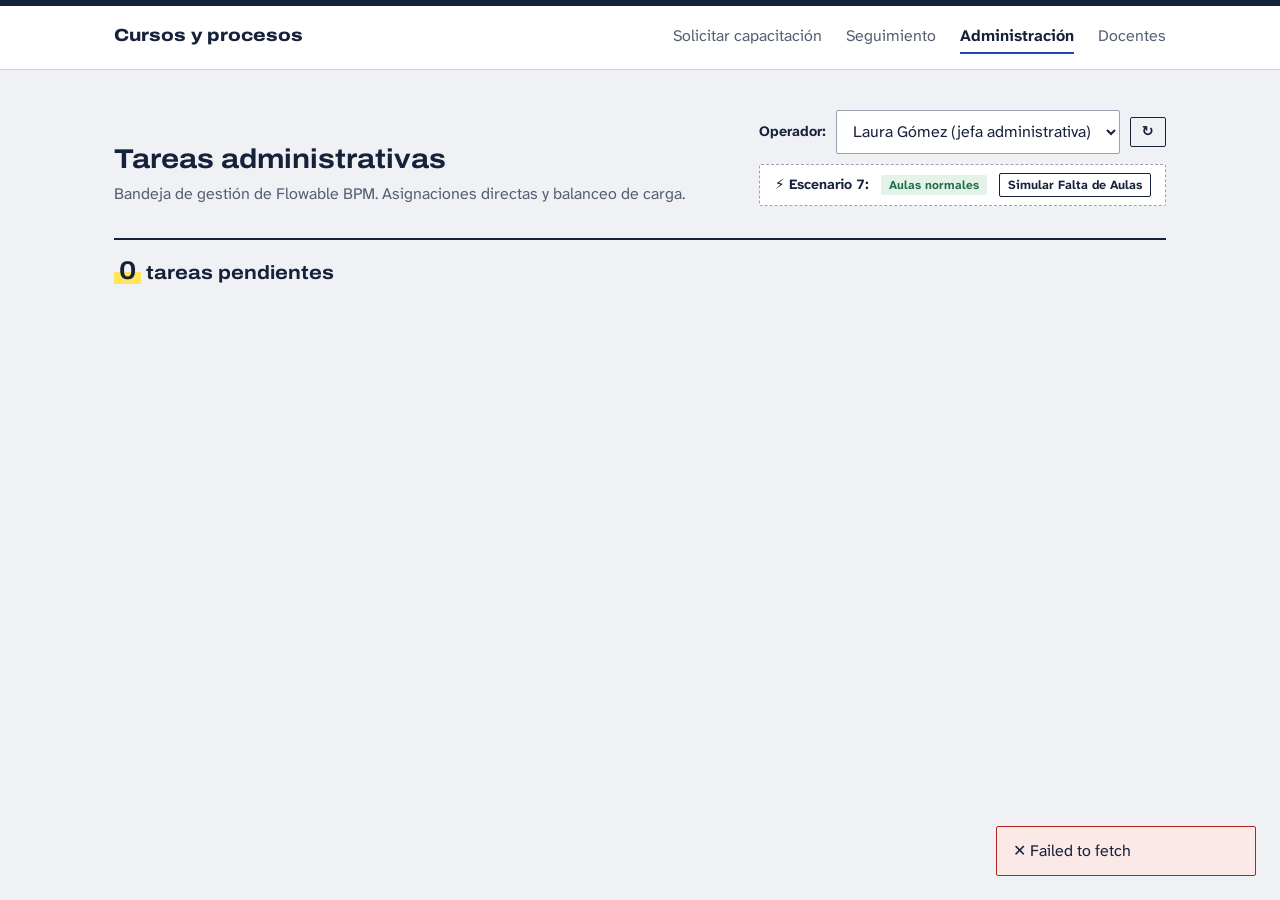
==== commit 8ca5040e: "Solucion para el problema de la interfaz grafica y ultimos items de las consignas" ====
--- a/src/main/resources/static/panel-admin.html
+++ b/src/main/resources/static/panel-admin.html
@@ -3,13 +3,106 @@
 <head>
   <meta charset="UTF-8">
   <meta name="viewport" content="width=device-width, initial-scale=1">
-  <title>Administración: tareas pendientes</title>
+  <title>Administración: tareas pendientes | Flowable BPM</title>
   <link rel="preconnect" href="https://fonts.googleapis.com">
   <link rel="preconnect" href="https://fonts.gstatic.com" crossorigin>
   <link href="https://fonts.googleapis.com/css2?family=Archivo:wdth,wght@100..125,500..800&family=Atkinson+Hyperlegible+Next:wght@400..700&display=swap" rel="stylesheet">
   <link rel="stylesheet" href="css/style.css">
+  <style>
+    /* Ajustes específicos para los diálogos del panel */
+    dialog { max-width: 640px; }
+    dialog.ancho-lg { max-width: 720px; }
+    
+    .checklist-recursos {
+      display: flex;
+      flex-direction: column;
+      gap: 0.6rem;
+      margin: 0.4rem 0;
+    }
+    .check-opcion {
+      display: flex;
+      align-items: flex-start;
+      gap: 0.75rem;
+      padding: 0.6rem 0.8rem;
+      border: 1px solid var(--regla);
+      border-radius: var(--r);
+      background: var(--hoja);
+      cursor: pointer;
+      transition: border-color 0.15s, background-color 0.15s;
+    }
+    .check-opcion:hover {
+      border-color: var(--lapicera);
+      background: var(--papel);
+    }
+    .check-opcion input[type="checkbox"] {
+      margin-top: 0.2rem;
+      width: 1.15rem;
+      height: 1.15rem;
+      accent-color: var(--lapicera);
+    }
+    .check-opcion strong { display: block; font-size: 0.95rem; }
+    .check-opcion small { color: var(--grafito); font-size: 0.82rem; }
+
+    .lista-participantes {
+      display: flex;
+      flex-direction: column;
+      gap: 0.5rem;
+      max-height: 220px;
+      overflow-y: auto;
+      padding: 0.25rem 0;
+    }
+    .fila-participante {
+      display: flex;
+      gap: 0.5rem;
+      align-items: center;
+    }
+    .fila-participante input { flex: 1; }
+    .btn-borrar {
+      padding: 0.45rem 0.75rem;
+      background: var(--sello-fondo);
+      color: var(--sello);
+      border: 1px solid var(--sello);
+      border-radius: var(--r);
+      cursor: pointer;
+      font-weight: bold;
+    }
+    .btn-borrar:hover { background: #f8d7da; }
+
+    .aviso-error {
+      color: var(--sello);
+      font-size: 0.85rem;
+      font-weight: bold;
+      margin-top: 0.3rem;
+    }
+
+    .badge-tipo {
+      display: inline-block;
+      font-size: 0.75rem;
+      font-weight: 700;
+      padding: 0.15rem 0.45rem;
+      border-radius: var(--r);
+      text-transform: uppercase;
+      letter-spacing: 0.03em;
+    }
+    .badge-propuesta { background: #e0f2fe; color: #0369a1; border: 1px solid #bae6fd; }
+    .badge-recursos { background: #fef3c7; color: #b45309; border: 1px solid #fde68a; }
+    .badge-nomina { background: var(--visto-fondo); color: var(--visto); border: 1px solid #a7f3d0; }
+    .badge-general { background: var(--hoja); color: var(--grafito); border: 1px solid var(--regla); }
+
+    .barra-simulacion {
+      display: flex;
+      align-items: center;
+      gap: 0.75rem;
+      padding: 0.5rem 0.9rem;
+      background: var(--papel);
+      border: 1px dashed var(--regla-fuerte);
+      border-radius: var(--r);
+      font-size: 0.88rem;
+    }
+  </style>
 </head>
 <body>
+  <!-- CABECERA -->
   <header class="cabecera">
     <div class="cabecera-in">
       <a class="marca" href="index.html">Cursos y procesos</a>
@@ -22,37 +115,59 @@
     </div>
   </header>
 
+  <!-- PÁGINA PRINCIPAL -->
   <main class="pagina">
     <div class="encabezado">
       <div>
-        <h1>Tareas pendientes</h1>
-        <p>Las tareas se reparten entre operadores según la carga de cada uno.</p>
-      </div>
-      <div class="operador">
-        <label for="operador">Operador</label>
-        <select id="operador">
-          <option value="admin_laura" selected>Laura Gómez (jefa administrativa)</option>
-          <option value="admin_martin">Martín Pérez (administrativo)</option>
-          <option value="docente_carlos">Carlos Rodríguez (jefe docente)</option>
-        </select>
-        <button type="button" id="btn-actualizar" class="boton boton-sec chico">Actualizar</button>
+        <h1>Tareas administrativas</h1>
+        <p>Bandeja de gestión de Flowable BPM. Asignaciones directas y balanceo de carga.</p>
+      </div>
+
+      <div style="display: flex; flex-direction: column; gap: 0.6rem; align-items: flex-end;">
+        <div class="operador">
+          <label for="operador">Operador:</label>
+          <select id="operador">
+            <option value="admin_laura" selected>Laura Gómez (jefa administrativa)</option>
+            <option value="admin_martin">Martín Pérez (administrativo)</option>
+            <option value="docente_carlos">Carlos Rodríguez (jefe docente)</option>
+          </select>
+          <button type="button" id="btn-actualizar" class="boton boton-sec chico" title="Refrescar lista">↻</button>
+        </div>
+
+        <!-- Atajo para probar Escenario 7 (Simulación de Falta de Aulas) -->
+        <div class="barra-simulacion">
+          <span>⚡ <strong>Escenario 7:</strong></span>
+          <span id="badge-estado-aula" class="estado ok" style="font-size:0.75rem;">Aulas normales</span>
+          <button type="button" id="btn-toggle-aula" class="boton boton-sec chico" style="font-size:0.78rem; padding:0.2rem 0.5rem;">
+            Simular Falta de Aulas
+          </button>
+        </div>
       </div>
     </div>
 
+    <!-- SECCIÓN DE BANDEJA DE TAREAS -->
     <section class="bloque">
-      <h2><span id="pendientes" class="recuento">0</span> pendientes</h2>
-
-      <p id="cargando" class="cargando">Cargando tareas…</p>
+      <h2><span id="pendientes" class="recuento">0</span> tareas pendientes</h2>
+
+      <p id="cargando" class="cargando">Cargando tareas asignadas desde Flowable...</p>
 
       <div id="vacio" class="vacio" hidden>
-        <p>No hay tareas para revisar.</p>
-        <a href="index.html" class="boton boton-sec chico">Cargar una solicitud</a>
+        <p>No hay tareas pendientes en la bandeja de este usuario.</p>
+        <a href="index.html" class="boton boton-sec chico">Cargar una nueva solicitud</a>
       </div>
 
       <div id="tabla" class="tabla-scroll" hidden>
         <table>
           <thead>
-            <tr><th>Tarea</th><th>Curso</th><th>Código</th><th>Solicitante</th><th>Recibida</th><th></th></tr>
+            <tr>
+              <th>Tipo</th>
+              <th>Tarea</th>
+              <th>Curso</th>
+              <th>Código</th>
+              <th>Solicitante</th>
+              <th>Recibida</th>
+              <th>Acciones</th>
+            </tr>
           </thead>
           <tbody id="filas"></tbody>
         </table>
@@ -60,9 +175,222 @@
     </section>
   </main>
 
-  <dialog id="revision" aria-labelledby="rev-titulo">
+  <!-- ================================================================= -->
+  <!-- DIÁLOGO 1: REGISTRAR Y ELABORAR PROPUESTA (Sección 1.1 y 4.1.3)   -->
+  <!-- ================================================================= -->
+  <dialog id="dialog-elaborar-propuesta" class="ancho-lg">
+    <form id="form-elaborar-propuesta">
+      <h2>📝 Registrar y Elaborar Propuesta</h2>
+      <p class="pista">Defina las condiciones académicas, cronograma y presupuesto a enviar a la empresa.</p>
+
+      <dl class="datos">
+        <div><dt>Curso</dt><dd id="ep-info-curso">-</dd></div>
+        <div><dt>Código</dt><dd id="ep-info-id" class="codigo">-</dd></div>
+        <div><dt>Solicitante</dt><dd id="ep-info-solicitante">-</dd></div>
+        <div><dt>Cupo estimado</dt><dd id="ep-info-cupo">-</dd></div>
+      </dl>
+
+      <div class="campos">
+        <div class="campo ancho">
+          <label for="ep-titulo">Título formal de la propuesta *</label>
+          <input type="text" id="ep-titulo" placeholder="Ej: Programa Integral de Capacitación en BPMN y Flowable" required>
+        </div>
+
+        <div class="campo">
+          <label for="ep-modalidad">Modalidad de dictado *</label>
+          <select id="ep-modalidad" required>
+            <option value="Presencial">Presencial (Requiere aula física)</option>
+            <option value="Virtual">Virtual (Requiere aula virtual)</option>
+            <option value="Hibrida">Híbrida (Presencial y online)</option>
+          </select>
+        </div>
+
+        <div class="campo">
+          <label for="ep-duracion">Carga horaria total (horas) *</label>
+          <input type="number" id="ep-duracion" min="1" value="24" required>
+        </div>
+
+        <div class="campo">
+          <label for="ep-presupuesto">Presupuesto cotizado *</label>
+          <input type="text" id="ep-presupuesto" placeholder="Ej: $ 950.000 ARS" required>
+        </div>
+
+        <div class="campo">
+          <label for="ep-fecha-inicio">Fecha de inicio acordada/propuesta *</label>
+          <input type="date" id="ep-fecha-inicio" required>
+        </div>
+
+        <div class="campo ancho">
+          <label for="ep-programa">Programa / Temario detallado *</label>
+          <textarea id="ep-programa" rows="3" placeholder="Módulo 1: Conceptos básicos. Módulo 2: Modelado práctico..." required></textarea>
+        </div>
+
+        <div class="campo ancho">
+          <label for="ep-obs">Observaciones adicionales para el expediente</label>
+          <textarea id="ep-obs" rows="2" placeholder="Condiciones de pago, materiales incluidos o requisitos del aula..."></textarea>
+        </div>
+      </div>
+
+      <div class="acciones">
+        <button type="button" class="boton boton-sec" onclick="$('dialog-elaborar-propuesta').close()">Cancelar</button>
+        <button type="submit" class="boton boton-ok">Registrar Propuesta y Emitir PDF →</button>
+      </div>
+    </form>
+  </dialog>
+
+  <!-- ================================================================= -->
+  <!-- DIÁLOGO 2: REVISAR PROPUESTA (Sección 1.1 y 4.1.3)                -->
+  <!-- ================================================================= -->
+  <dialog id="dialog-revisar-propuesta">
+    <form id="form-revisar-propuesta">
+      <h2>🔍 Revisar Propuesta de Curso</h2>
+      <p class="pista">Analice las modificaciones solicitadas por la empresa y emita una nueva resolución.</p>
+
+      <dl class="datos">
+        <div><dt>Curso</dt><dd id="rp-info-curso">-</dd></div>
+        <div><dt>Solicitante</dt><dd id="rp-info-solicitante">-</dd></div>
+        <div class="ancho"><dt>Última propuesta</dt><dd id="rp-info-propuesta">-</dd></div>
+      </dl>
+
+      <div class="campo">
+        <label>Dictamen administrativo *</label>
+        <div style="display:flex; flex-direction:column; gap:0.4rem; margin-top:0.3rem;">
+          <label style="display:flex; align-items:center; gap:0.5rem; font-weight:normal; cursor:pointer;">
+            <input type="radio" name="rp-decision" value="aprobar" checked>
+            <strong>Aprobar propuesta ajustada</strong> (Reenviar a la empresa)
+          </label>
+          <label style="display:flex; align-items:center; gap:0.5rem; font-weight:normal; cursor:pointer;">
+            <input type="radio" name="rp-decision" value="modificar">
+            <strong>Reiterar modificaciones</strong>
+          </label>
+          <label style="display:flex; align-items:center; gap:0.5rem; font-weight:normal; cursor:pointer;">
+            <input type="radio" name="rp-decision" value="rechazar">
+            <span style="color:var(--sello);"><strong>Archivar / Rechazar solicitud</strong></span>
+          </label>
+        </div>
+      </div>
+
+      <div class="campo">
+        <label for="rp-obs">Fundamento o justificación de la revisión *</label>
+        <textarea id="rp-obs" rows="3" placeholder="Detalle las adecuaciones introducidas en fechas, temario o aranceles..." required></textarea>
+      </div>
+
+      <div class="acciones">
+        <button type="button" class="boton boton-sec" onclick="$('dialog-revisar-propuesta').close()">Cancelar</button>
+        <button type="submit" class="boton boton-ok">Confirmar Revisión →</button>
+      </div>
+    </form>
+  </dialog>
+
+  <!-- ================================================================= -->
+  <!-- DIÁLOGO 3: EVALUAR RECURSOS (Sección 1.2 y 4.1.3)                 -->
+  <!-- ================================================================= -->
+  <dialog id="dialog-evaluar-recursos" class="ancho-lg">
+    <form id="form-evaluar-recursos">
+      <h2>🏗️ Evaluar y Seleccionar Recursos</h2>
+      <p class="pista">Seleccione los recursos requeridos. Se activarán en paralelo las ramas correspondientes en Flowable.</p>
+
+      <dl class="datos">
+        <div><dt>Curso</dt><dd id="er-info-curso">-</dd></div>
+        <div><dt>Cupo</dt><dd id="er-info-cupo">-</dd></div>
+        <div class="ancho"><dt>Modalidad prevista</dt><dd id="er-info-modalidad">-</dd></div>
+      </dl>
+
+      <div class="campo">
+        <label>Alternativas de recursos (Seleccione al menos una alternativa) *</label>
+        
+        <div class="checklist-recursos">
+          <label class="check-opcion">
+            <input type="checkbox" name="recurso-item" value="aula_fisica" id="chk-aula-fisica">
+            <div>
+              <strong>🏫 Aula física</strong>
+              <small>Dispara la reserva automática de espacio presencial conectando con el Web Service.</small>
+            </div>
+          </label>
+
+          <label class="check-opcion">
+            <input type="checkbox" name="recurso-item" value="aula_virtual" id="chk-aula-virtual">
+            <div>
+              <strong>💻 Aula virtual</strong>
+              <small>Habilita la tarea humana administrativa para configuración de plataforma online (Meet/Moodle).</small>
+            </div>
+          </label>
+
+          <label class="check-opcion">
+            <input type="checkbox" name="recurso-item" value="equipamiento" id="chk-equipamiento">
+            <div>
+              <strong>🖥️ Equipamiento técnico especial</strong>
+              <small>Activa la tarea de usuario para contratar equipamiento y su compensación de liberación.</small>
+            </div>
+          </label>
+
+          <label class="check-opcion">
+            <input type="checkbox" name="recurso-item" value="materiales" id="chk-materiales">
+            <div>
+              <strong>📚 Materiales didácticos adicionales</strong>
+              <small>Manuales impresos o guías de laboratorio especiales.</small>
+            </div>
+          </label>
+        </div>
+
+        <p id="er-error" class="aviso-error" hidden>⚠️ Debe seleccionar al menos una alternativa de recurso para continuar.</p>
+      </div>
+
+      <div class="campo">
+        <label for="er-obs">Notas sobre la asignación de recursos</label>
+        <textarea id="er-obs" rows="2" placeholder="Observaciones de disponibilidad, horarios o requisitos específicos..."></textarea>
+      </div>
+
+      <div class="acciones">
+        <button type="button" class="boton boton-sec" onclick="$('dialog-evaluar-recursos').close()">Cancelar</button>
+        <button type="submit" class="boton boton-ok">Confirmar Recursos y Activar Ramas →</button>
+      </div>
+    </form>
+  </dialog>
+
+  <!-- ================================================================= -->
+  <!-- DIÁLOGO 4: CONFECCIONAR LISTA DEFINITIVA (Sección 1.2 y 4.1.3)    -->
+  <!-- ================================================================= -->
+  <dialog id="dialog-lista-definitiva" class="ancho-lg">
+    <form id="form-lista-definitiva">
+      <h2>📋 Confeccionar Lista Definitiva</h2>
+      <p class="pista">Nómina final de participantes inscriptos para el dictado de la capacitación.</p>
+
+      <dl class="datos">
+        <div><dt>Curso</dt><dd id="ld-info-curso">-</dd></div>
+        <div><dt>Cupo máximo</dt><dd id="ld-info-cupo">-</dd></div>
+        <div><dt>Empresa</dt><dd id="ld-info-empresa">-</dd></div>
+        <div><dt>Total inscriptos</dt><dd id="ld-total-inscriptos">0</dd></div>
+      </dl>
+
+      <div class="campo">
+        <div style="display:flex; justify-content:space-between; align-items:center; margin-bottom:0.3rem;">
+          <label>Nómina de participantes *</label>
+          <button type="button" class="boton boton-sec chico" onclick="agregarFilaParticipante()">+ Agregar participante</button>
+        </div>
+
+        <div id="ld-contenedor-filas" class="lista-participantes"></div>
+        <p id="ld-error" class="aviso-error" hidden>⚠️ Ingrese al menos un participante con nombre y correo electrónico.</p>
+      </div>
+
+      <div class="campo">
+        <label for="ld-obs">Observaciones de la nómina</label>
+        <textarea id="ld-obs" rows="2" placeholder="Observaciones sobre participantes oyentes o asistencias especiales..."></textarea>
+      </div>
+
+      <div class="acciones">
+        <button type="button" class="boton boton-sec" onclick="$('dialog-lista-definitiva').close()">Cancelar</button>
+        <button type="submit" class="boton boton-ok">Guardar Lista Definitiva ✓</button>
+      </div>
+    </form>
+  </dialog>
+
+  <!-- ================================================================= -->
+  <!-- DIÁLOGO 5: REVISIÓN / COMPLETAR GENÉRICO (Fallback)               -->
+  <!-- ================================================================= -->
+  <dialog id="dialog-revision">
     <form id="form-revision">
-      <h2 id="rev-titulo"></h2>
+      <h2 id="rev-titulo">Revisión de tarea</h2>
       <dl class="datos">
         <div><dt>Curso</dt><dd id="rev-curso"></dd></div>
         <div><dt>Solicitante</dt><dd id="rev-solicitante"></dd></div>
@@ -70,27 +398,60 @@
       </dl>
       <div class="campo">
         <label for="rev-obs">Observaciones para el historial <span class="pista">(opcional)</span></label>
-        <textarea id="rev-obs" placeholder="Justificación académica o administrativa"></textarea>
+        <textarea id="rev-obs" placeholder="Justificación académica o administrativa..."></textarea>
       </div>
       <div class="acciones">
-        <button type="button" id="rev-cancelar" class="boton boton-sec">Cancelar</button>
-        <button type="submit" value="rechazar" class="boton boton-no">Rechazar</button>
-        <button type="submit" value="aprobar" class="boton boton-ok">Aprobar</button>
+        <button type="button" class="boton boton-sec" onclick="$('dialog-revision').close()">Cancelar</button>
+        <button type="submit" value="rechazar" class="boton boton-no">Rechazar / Cancelar</button>
+        <button type="submit" value="aprobar" class="boton boton-ok">Completar / Aprobar</button>
       </div>
     </form>
   </dialog>
 
+  <!-- SCRIPTS -->
   <script src="js/api.js"></script>
   <script>
     const $ = (id) => document.getElementById(id);
     let tareas = [];
     let tareaActiva = null;
-
-    // Crea elementos sin pasar por innerHTML: lo que venga de Flowable se muestra como texto.
+    let faltaAulaActiva = false;
+
+    // Detecta el tipo de tarea para abrir el diálogo correspondiente
+    function clasificarTipoTarea(t) {
+      const def = (t.taskDefinitionKey || '').toLowerCase();
+      const nom = (t.taskName || '').toLowerCase();
+
+      if (def.includes('elaborar') || nom.includes('elaborar') || nom.includes('registrar')) {
+        return 'ELABORAR_PROPUESTA';
+      }
+      if (def.includes('revisar') || nom.includes('revisar')) {
+        return 'REVISAR_PROPUESTA';
+      }
+      if (def.includes('recurso') || nom.includes('recurso')) {
+        return 'EVALUAR_RECURSOS';
+      }
+      if (def.includes('definitiva') || nom.includes('definitiva') || nom.includes('nómina') || nom.includes('nomina')) {
+        return 'LISTA_DEFINITIVA';
+      }
+      return 'GENERICA';
+    }
+
+    function badgeTipo(tipo) {
+      switch (tipo) {
+        case 'ELABORAR_PROPUESTA': return '<span class="badge-tipo badge-propuesta">Elaborar Propuesta</span>';
+        case 'REVISAR_PROPUESTA':  return '<span class="badge-tipo badge-propuesta">Revisar Propuesta</span>';
+        case 'EVALUAR_RECURSOS':   return '<span class="badge-tipo badge-recursos">Evaluar Recursos</span>';
+        case 'LISTA_DEFINITIVA':   return '<span class="badge-tipo badge-nomina">Lista Definitiva</span>';
+        default:                   return '<span class="badge-tipo badge-general">Tarea BPM</span>';
+      }
+    }
+
+    // Helper DOM seguro
     function h(tag, attrs = {}, ...hijos) {
       const el = document.createElement(tag);
       for (const [k, v] of Object.entries(attrs)) {
         if (k === 'class') el.className = v;
+        else if (k === 'html') el.innerHTML = v;
         else if (k.startsWith('on')) el.addEventListener(k.slice(2), v);
         else el.setAttribute(k, v);
       }
@@ -100,15 +461,18 @@
 
     function fila(t) {
       const v = t.variables || {};
+      const tipo = clasificarTipoTarea(t);
+
       return h('tr', {},
-        h('td', {}, t.taskName),
+        h('td', { html: badgeTipo(tipo) }),
+        h('td', { style: 'font-weight:600;' }, t.taskName),
         h('td', {}, v.nombreCurso || 'Sin título'),
         h('td', { class: 'codigo' }, v.cursoId || '—'),
         h('td', {}, v.emailSolicitante || '—'),
         h('td', {}, t.createTime ? new Date(t.createTime).toLocaleDateString('es-AR') : 'Hoy'),
         h('td', { class: 'acc' },
           h('button', { type: 'button', class: 'enlace', onclick: () => reclamar(t.taskId) }, 'Reclamar'),
-          h('button', { type: 'button', class: 'boton chico', onclick: () => abrir(t) }, 'Revisar')
+          h('button', { type: 'button', class: 'boton chico', onclick: () => abrirDialogo(t) }, 'Revisar & Completar →')
         )
       );
     }
@@ -142,22 +506,249 @@
       }
     }
 
-    function abrir(t) {
+    // Abre el diálogo modal correspondiente según el tipo de tarea
+    function abrirDialogo(t) {
+      tareaActiva = t;
       const v = t.variables || {};
-      tareaActiva = t;
-      $('rev-titulo').textContent = t.taskName;
-      $('rev-curso').textContent = v.nombreCurso || v.cursoId || '-';
-      $('rev-solicitante').textContent = v.emailSolicitante || '-';
-      $('rev-cupo').textContent = v.cupoMaximo ? `${v.cupoMaximo} participantes` : '-';
-      $('rev-obs').value = '';
-      $('revision').showModal();
-    }
-
+      const tipo = clasificarTipoTarea(t);
+
+      // Cierre preventivo
+      document.querySelectorAll('dialog').forEach(d => { if (d.open) d.close(); });
+
+      switch (tipo) {
+        case 'ELABORAR_PROPUESTA': {
+          $('ep-info-curso').textContent = v.nombreCurso || '-';
+          $('ep-info-id').textContent = v.cursoId || '-';
+          $('ep-info-solicitante').textContent = v.emailSolicitante || '-';
+          $('ep-info-cupo').textContent = (v.cupoMaximo || '-') + ' participantes';
+          
+          $('ep-titulo').value = v.nombreCurso ? `Propuesta: ${v.nombreCurso}` : '';
+          $('ep-modalidad').value = 'Presencial';
+          $('ep-duracion').value = '24';
+          $('ep-presupuesto').value = '$ 950.000 ARS';
+          
+          const manana = new Date();
+          manana.setDate(manana.getDate() + 15);
+          $('ep-fecha-inicio').value = manana.toISOString().split('T')[0];
+
+          $('ep-programa').value = v.descripcion || 'Módulo 1: Fundamentos teóricos.\nMódulo 2: Talleres prácticos.\nMódulo 3: Evaluación y cierre.';
+          $('ep-obs').value = '';
+          $('dialog-elaborar-propuesta').showModal();
+          break;
+        }
+
+        case 'REVISAR_PROPUESTA': {
+          $('rp-info-curso').textContent = v.nombreCurso || '-';
+          $('rp-info-solicitante').textContent = v.emailSolicitante || '-';
+          $('rp-info-propuesta').textContent = v.tituloPropuesta || v.programa || 'Versión inicial enviada';
+          $('rp-obs').value = '';
+          document.querySelector('input[name="rp-decision"][value="aprobar"]').checked = true;
+          $('dialog-revisar-propuesta').showModal();
+          break;
+        }
+
+        case 'EVALUAR_RECURSOS': {
+          $('er-info-curso').textContent = v.nombreCurso || '-';
+          $('er-info-cupo').textContent = (v.cupoMaximo || '-') + ' participantes';
+          $('er-info-modalidad').textContent = v.modalidadPropuesta || 'Presencial / Virtual';
+          
+          $('chk-aula-fisica').checked = true;
+          $('chk-aula-virtual').checked = false;
+          $('chk-equipamiento').checked = false;
+          $('chk-materiales').checked = true;
+          $('er-error').hidden = true;
+          $('er-obs').value = '';
+          $('dialog-evaluar-recursos').showModal();
+          break;
+        }
+
+        case 'LISTA_DEFINITIVA': {
+          $('ld-info-curso').textContent = v.nombreCurso || '-';
+          $('ld-info-cupo').textContent = (v.cupoMaximo || '-') + ' cupos';
+          $('ld-info-empresa').textContent = v.emailSolicitante || '-';
+          $('ld-contenedor-filas').replaceChildren();
+          $('ld-error').hidden = true;
+          $('ld-obs').value = '';
+
+          // Fila inicial
+          agregarFilaParticipante('Juan Pérez', 'juan.perez@empresa.com');
+          agregarFilaParticipante('María González', 'maria.gonzalez@empresa.com');
+          $('dialog-lista-definitiva').showModal();
+          break;
+        }
+
+        default: {
+          $('rev-titulo').textContent = t.taskName;
+          $('rev-curso').textContent = v.nombreCurso || v.cursoId || '-';
+          $('rev-solicitante').textContent = v.emailSolicitante || '-';
+          $('rev-cupo').textContent = v.cupoMaximo ? `${v.cupoMaximo} participantes` : '-';
+          $('rev-obs').value = '';
+          $('dialog-revision').showModal();
+          break;
+        }
+      }
+    }
+
+    // ── Formulario 1: Elaborar Propuesta ─────────────────────────────
+    $('form-elaborar-propuesta').addEventListener('submit', async (e) => {
+      e.preventDefault();
+      const btn = e.target.querySelector('button[type="submit"]');
+      btn.disabled = true;
+      try {
+        await api.completarTarea(tareaActiva.taskId, {
+          aprobado: true,
+          observaciones: $('ep-obs').value || 'Propuesta académica y económica registrada formalmente.',
+          variablesAdicionales: {
+            tituloPropuesta: $('ep-titulo').value,
+            modalidadPropuesta: $('ep-modalidad').value,
+            duracionHoras: $('ep-duracion').value,
+            presupuesto: $('ep-presupuesto').value,
+            programa: $('ep-programa').value,
+            fechaInicio: $('ep-fecha-inicio').value,
+            fechaResolucion: new Date().toISOString()
+          }
+        });
+        showToast('Propuesta registrada y enviada a la empresa.', 'success');
+        $('dialog-elaborar-propuesta').close();
+        cargar();
+      } catch (err) {
+        showToast(err.message, 'error');
+      } finally {
+        btn.disabled = false;
+      }
+    });
+
+    // ── Formulario 2: Revisar Propuesta ──────────────────────────────
+    $('form-revisar-propuesta').addEventListener('submit', async (e) => {
+      e.preventDefault();
+      const decision = document.querySelector('input[name="rp-decision"]:checked').value;
+      const obs = $('rp-obs').value.trim();
+      const btn = e.target.querySelector('button[type="submit"]');
+      btn.disabled = true;
+
+      try {
+        await api.completarTarea(tareaActiva.taskId, {
+          aprobado: decision === 'aprobar',
+          observaciones: obs,
+          variablesAdicionales: {
+            decisionRevision: decision,
+            fechaResolucion: new Date().toISOString()
+          }
+        });
+        showToast(`Revisión completada: ${decision.toUpperCase()}`, 'success');
+        $('dialog-revisar-propuesta').close();
+        cargar();
+      } catch (err) {
+        showToast(err.message, 'error');
+      } finally {
+        btn.disabled = false;
+      }
+    });
+
+    // ── Formulario 3: Evaluar Recursos ───────────────────────────────
+    $('form-evaluar-recursos').addEventListener('submit', async (e) => {
+      e.preventDefault();
+      const seleccionados = Array.from(document.querySelectorAll('input[name="recurso-item"]:checked'))
+        .map(cb => cb.value);
+
+      if (seleccionados.length === 0) {
+        $('er-error').hidden = false;
+        return;
+      }
+      $('er-error').hidden = true;
+
+      const btn = e.target.querySelector('button[type="submit"]');
+      btn.disabled = true;
+
+      try {
+        await api.completarTarea(tareaActiva.taskId, {
+          aprobado: true,
+          observaciones: $('er-obs').value || 'Evaluación de recursos finalizada.',
+          variablesAdicionales: {
+            recursosNecesarios: seleccionados.join(','),
+            requiereAulaFisica: seleccionados.includes('aula_fisica'),
+            requiereAulaVirtual: seleccionados.includes('aula_virtual'),
+            requiereEquipamiento: seleccionados.includes('equipamiento'),
+            fechaResolucion: new Date().toISOString()
+          }
+        });
+        showToast('Recursos evaluados. Ramas paralelas activadas en Flowable.', 'success');
+        $('dialog-evaluar-recursos').close();
+        cargar();
+      } catch (err) {
+        showToast(err.message, 'error');
+      } finally {
+        btn.disabled = false;
+      }
+    });
+
+    // ── Formulario 4: Lista Definitiva ───────────────────────────────
+    function agregarFilaParticipante(nombre = '', email = '') {
+      const contenedor = $('ld-contenedor-filas');
+      const fila = h('div', { class: 'fila-participante' },
+        h('input', { type: 'text', placeholder: 'Nombre y apellido', value: nombre, class: 'part-nombre', required: 'true' }),
+        h('input', { type: 'email', placeholder: 'correo@empresa.com', value: email, class: 'part-email', required: 'true' }),
+        h('button', { type: 'button', class: 'btn-borrar', title: 'Quitar', onclick: (ev) => {
+          ev.target.closest('.fila-participante').remove();
+          actualizarTotalInscriptos();
+        } }, '✕')
+      );
+      contenedor.appendChild(fila);
+      actualizarTotalInscriptos();
+    }
+
+    function actualizarTotalInscriptos() {
+      const cant = document.querySelectorAll('.fila-participante').length;
+      $('ld-total-inscriptos').textContent = cant;
+    }
+
+    $('form-lista-definitiva').addEventListener('submit', async (e) => {
+      e.preventDefault();
+      const filas = document.querySelectorAll('.fila-participante');
+      const participantes = [];
+
+      filas.forEach(f => {
+        const nom = f.querySelector('.part-nombre').value.trim();
+        const em = f.querySelector('.part-email').value.trim();
+        if (nom && em) participantes.push({ nombre: nom, email: em });
+      });
+
+      if (participantes.length === 0) {
+        $('ld-error').hidden = false;
+        return;
+      }
+      $('ld-error').hidden = true;
+
+      const btn = e.target.querySelector('button[type="submit"]');
+      btn.disabled = true;
+
+      try {
+        await api.completarTarea(tareaActiva.taskId, {
+          aprobado: true,
+          observaciones: $('ld-obs').value || 'Lista definitiva de participantes confeccionada.',
+          variablesAdicionales: {
+            cantidadParticipantes: participantes.length,
+            listaParticipantes: JSON.stringify(participantes),
+            fechaResolucion: new Date().toISOString()
+          }
+        });
+        showToast(`Lista definitiva confirmada con ${participantes.length} participantes.`, 'success');
+        $('dialog-lista-definitiva').close();
+        cargar();
+      } catch (err) {
+        showToast(err.message, 'error');
+      } finally {
+        btn.disabled = false;
+      }
+    });
+
+    // ── Formulario 5: Genérico ───────────────────────────────────────
     $('form-revision').addEventListener('submit', async (e) => {
       e.preventDefault();
       const aprobado = e.submitter.value === 'aprobar';
       const botones = e.target.querySelectorAll('button');
-      botones.forEach((b) => { b.disabled = true; });
+      botones.forEach(b => { b.disabled = true; });
+
       try {
         await api.completarTarea(tareaActiva.taskId, {
           aprobado,
@@ -165,18 +756,40 @@
             (aprobado ? 'Aprobado sin observaciones' : 'Rechazado por dictamen administrativo'),
           variablesAdicionales: { fechaResolucion: new Date().toISOString() }
         });
-        showToast(aprobado ? 'Curso aprobado' : 'Solicitud rechazada', 'success');
-        $('revision').close();
+        showToast(aprobado ? 'Tarea completada exitosamente' : 'Solicitud rechazada/archivada', 'success');
+        $('dialog-revision').close();
         cargar();
       } catch (err) {
-        console.error(err);
         showToast(err.message, 'error');
       } finally {
-        botones.forEach((b) => { b.disabled = false; });
+        botones.forEach(b => { b.disabled = false; });
       }
     });
 
-    $('rev-cancelar').addEventListener('click', () => $('revision').close());
+    // ── Control de Simulación Escenario 7 (Falta de Aulas) ────────────
+    $('btn-toggle-aula').addEventListener('click', async () => {
+      try {
+        const res = await fetch('/api/v1/cursos/procesos/simulacion/toggle-falta-aula', { method: 'POST' });
+        const json = await res.json();
+        faltaAulaActiva = json.datos;
+        
+        if (faltaAulaActiva) {
+          $('badge-estado-aula').className = 'estado no';
+          $('badge-estado-aula').textContent = '⚠️ Falta forzada (Escenario 7)';
+          $('btn-toggle-aula').textContent = 'Restablecer Aulas Normales';
+          showToast('Falla de aulas ACTIVADA: La próxima reserva fallará con excepción.', 'error');
+        } else {
+          $('badge-estado-aula').className = 'estado ok';
+          $('badge-estado-aula').textContent = 'Aulas normales';
+          $('btn-toggle-aula').textContent = 'Simular Falta de Aulas';
+          showToast('Disponibilidad de aulas restablecida a normal.', 'success');
+        }
+      } catch (err) {
+        showToast('No se pudo cambiar el estado de aulas: ' + err.message, 'error');
+      }
+    });
+
+    // Eventos iniciales
     $('operador').addEventListener('change', cargar);
     $('btn-actualizar').addEventListener('click', cargar);
     cargar();
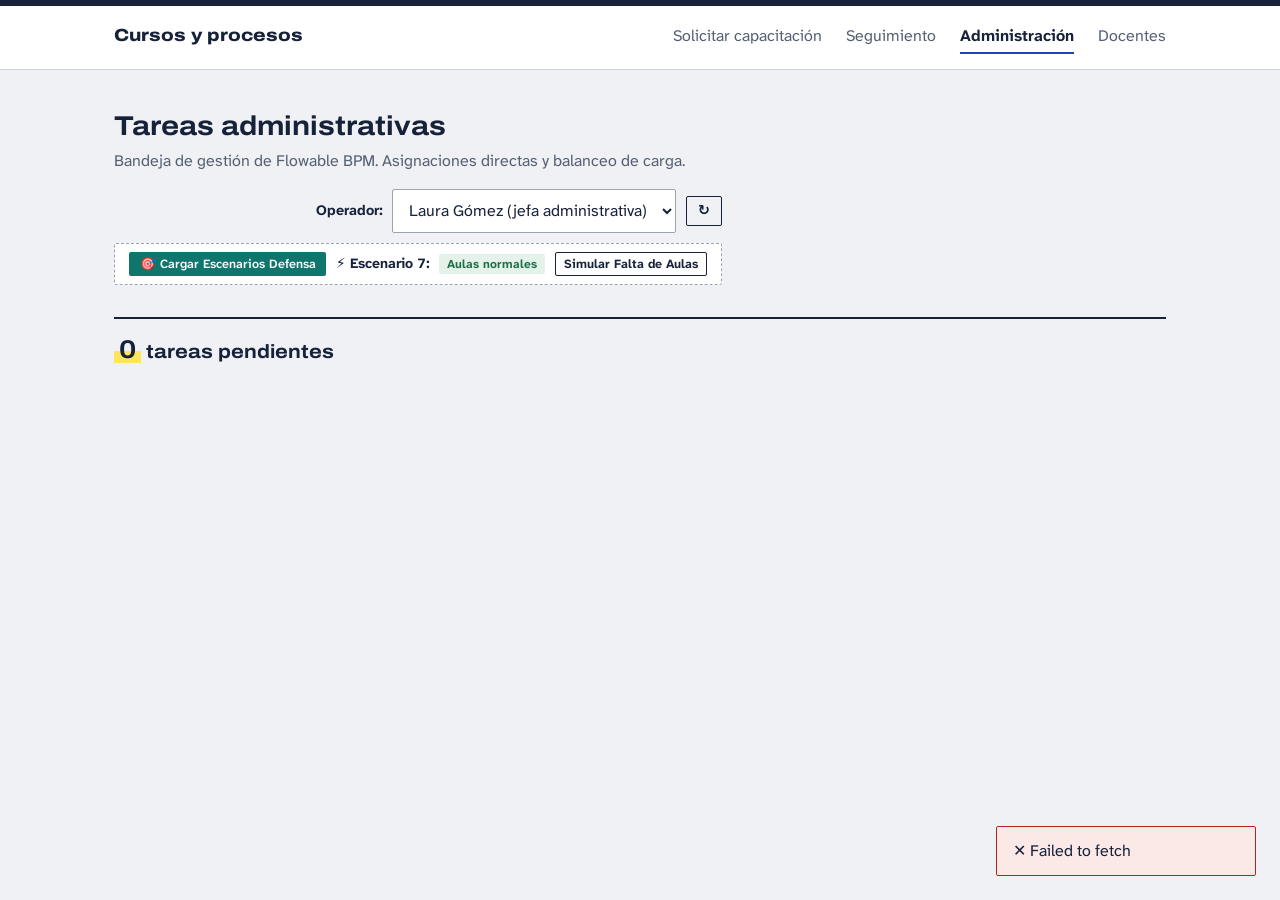
==== commit 13ce99a6: "Ajuste de compensacion y pre carga de escenarios" ====
--- a/src/main/resources/static/panel-admin.html
+++ b/src/main/resources/static/panel-admin.html
@@ -134,8 +134,11 @@
           <button type="button" id="btn-actualizar" class="boton boton-sec chico" title="Refrescar lista">↻</button>
         </div>
 
-        <!-- Atajo para probar Escenario 7 (Simulación de Falta de Aulas) -->
-        <div class="barra-simulacion">
+        <!-- Atajo para probar Escenarios de la Defensa -->
+        <div class="barra-simulacion" style="display: flex; gap: 0.6rem; align-items: center; flex-wrap: wrap;">
+          <button type="button" id="btn-cargar-defensa" class="boton chico" style="font-size:0.78rem; padding:0.25rem 0.65rem; background:#0f766e; color:white; border:none; font-weight:600; cursor:pointer; border-radius:var(--r);" title="Precarga todos los escenarios requeridos por la cátedra para la presentación">
+            🎯 Cargar Escenarios Defensa
+          </button>
           <span>⚡ <strong>Escenario 7:</strong></span>
           <span id="badge-estado-aula" class="estado ok" style="font-size:0.75rem;">Aulas normales</span>
           <button type="button" id="btn-toggle-aula" class="boton boton-sec chico" style="font-size:0.78rem; padding:0.2rem 0.5rem;">
@@ -766,6 +769,28 @@
       }
     });
 
+    // ── Precarga rápida de escenarios para la defensa ──────────────────
+    $('btn-cargar-defensa').addEventListener('click', async () => {
+      const btn = $('btn-cargar-defensa');
+      btn.disabled = true;
+      btn.textContent = '⏳ Cargando escenarios...';
+      try {
+        const res = await fetch('/api/v1/cursos/procesos/defensa/cargar-escenarios', { method: 'POST' });
+        const json = await res.json();
+        if (json.exito) {
+          showToast('🎯 Escenarios de defensa cargados: 5 instancias activas para DMN y flujos listos.', 'success');
+          await cargar();
+        } else {
+          showToast('Aviso: ' + json.mensaje, 'error');
+        }
+      } catch (err) {
+        showToast('Error de red: ' + err.message, 'error');
+      } finally {
+        btn.disabled = false;
+        btn.textContent = '🎯 Cargar Escenarios Defensa';
+      }
+    });
+
     // ── Control de Simulación Escenario 7 (Falta de Aulas) ────────────
     $('btn-toggle-aula').addEventListener('click', async () => {
       try {
